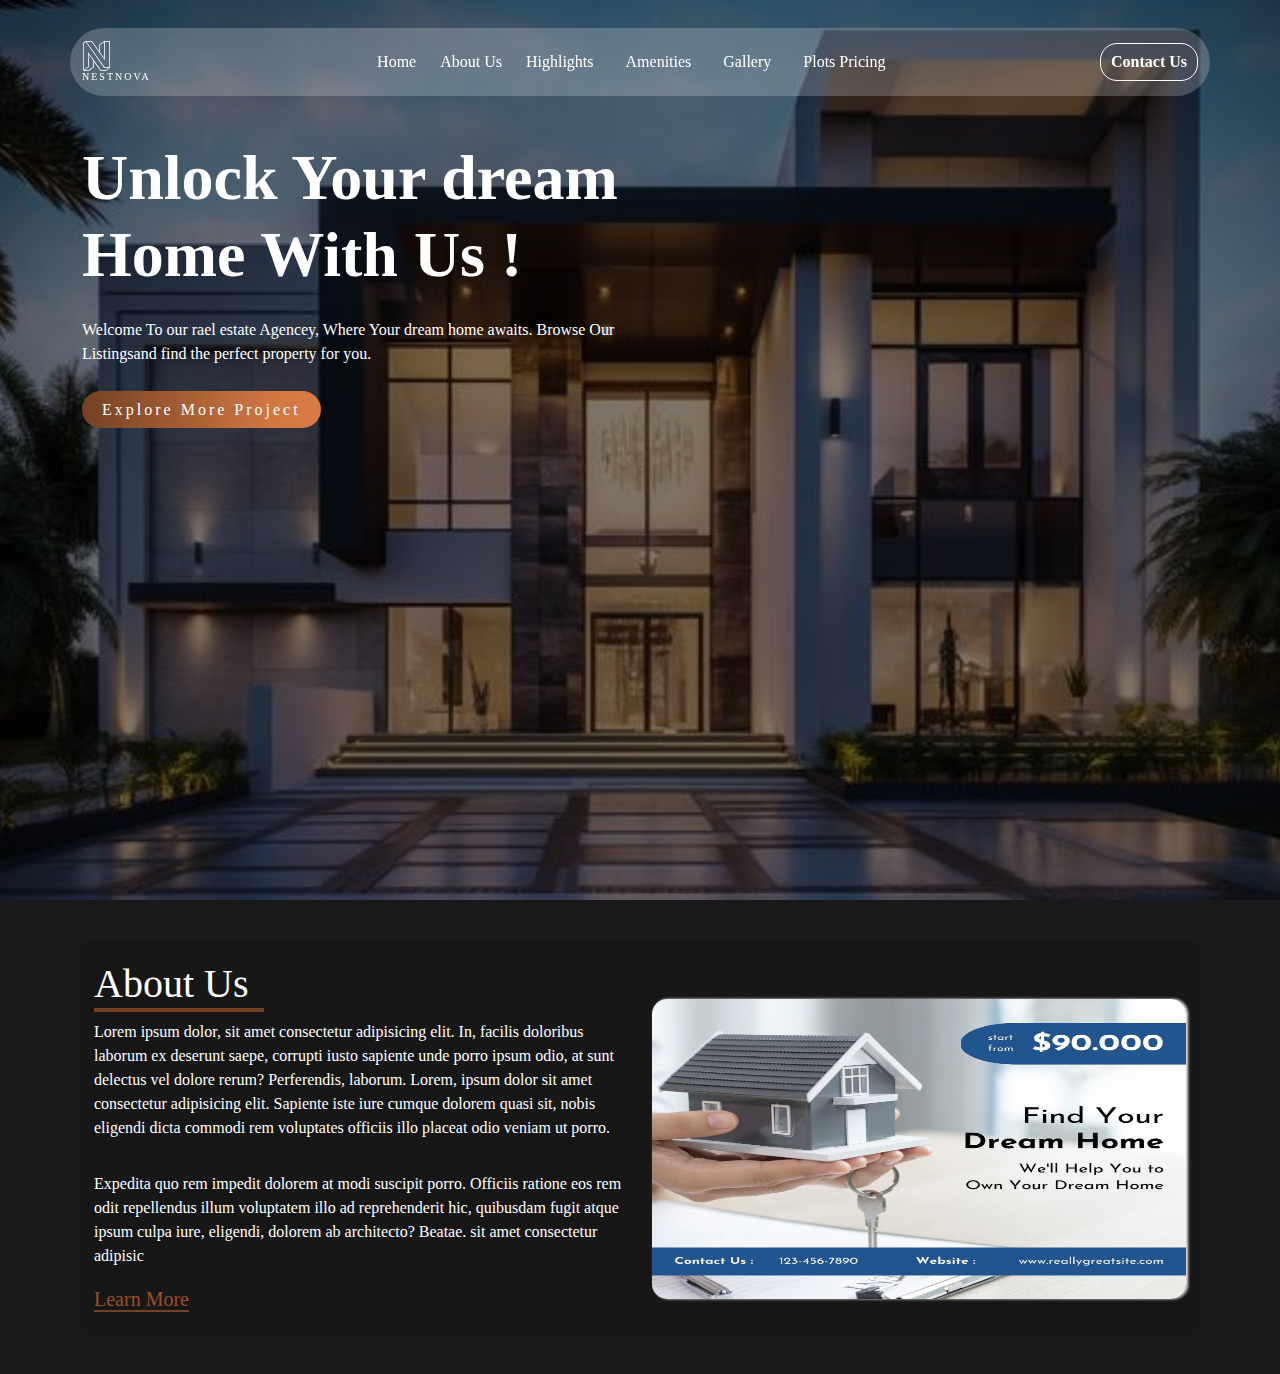
==== index.html @ 5adc0b56 "Aman" ====
<!DOCTYPE html>
<html lang="en">

<head>
    <meta charset="UTF-8">
    <meta name="viewport" content="width=device-width, initial-scale=1.0">
    <title>Document</title>
    <link rel="stylesheet" href="media.css">
    <link rel="stylesheet" href="style.css">
    <link rel="stylesheet" href=" https://cdn.jsdelivr.net/npm/bootstrap@5.3.3/dist/css/bootstrap.min.css">
    <!-- font link  -->
    <link rel="preconnect" href="https://fonts.googleapis.com">
    <link rel="preconnect" href="https://fonts.gstatic.com" crossorigin>
    <!-- font-icon -->
    <link rel="stylesheet"
        href="https://fonts.googleapis.com/css2?family=Material+Symbols+Outlined:opsz,wght,FILL,GRAD@20..48,100..700,0..1,-50..200&icon_names=star_rate" />
    <link rel="stylesheet"
        href="https://fonts.googleapis.com/css2?family=Material+Symbols+Outlined:opsz,wght,FILL,GRAD@20..48,100..700,0..1,-50..200&icon_names=arrow_forward" />
    <link rel="stylesheet"
        href="https://fonts.googleapis.com/css2?family=Material+Symbols+Outlined:opsz,wght,FILL,GRAD@20..48,100..700,0..1,-50..200&icon_names=search">
    <!-- font osm -->
    <link rel="stylesheet" href="https://cdnjs.cloudflare.com/ajax/libs/font-awesome/6.7.2/css/all.min.css">
    <!-- font osm -->
    <link rel="stylesheet" href="https://cdn.jsdelivr.net/npm/swiper@11/swiper-bundle.min.css">
    <link rel="preconnect" href="https://fonts.googleapis.com">
    <link rel="preconnect" href="https://fonts.gstatic.com" crossorigin>
    <link href="https://fonts.googleapis.com/css2?family=EB+Garamond:wght@792&display=swap" rel="stylesheet">
</head>

<body>
    <!-- navbar start  -->
    <nav class="navbar navbar-expand-lg bg-transparent fixed-top  Amann">
        <div class="container Aman">
            <!-- logo -->
            <a class="navbar-brand align-items-center justify-content-center mt-2" href="#"><i
                    class="fa-brands fa-neos  fa-xl align-items-center" style="color: #ffffff;"></i>
                <h6 style="color: #ffffff; font-size: 10PX; letter-spacing: 2px; margin-top: px;">NESTNOVA</h6>
            </a>
            <!-- navbar-toggler -->
            <button class="navbar-toggler navbar-toggler-white  shadow-none border-0" type="button"
                data-bs-toggle="offcanvas" data-bs-target="#offcanvasNavbar" aria-controls="offcanvasNavbar"
                aria-label="Toggle navigation">
                <span class="navbar-toggler-icon"></span>
            </button>
            <!-- sidebar -->
            <div class="offcanvas bg-dark offcanvas-start" tabindex="-1" id="offcanvasNavbar"
                aria-labelledby="offcanvasNavbarLabel">
                <div class="offcanvas-header text-white border-bottom">
                    <h5 class="offcanvas-title" id="offcanvasNavbarLabel">Offcanvas</h5>
                    <button type="button" class="btn-close btn-close-white shadow-none border-0 "
                        data-bs-dismiss="offcanvas" aria-label="Close"></button>
                </div>
                <!-- sidebar -->
                <div class="offcanvas-body justify-content-between">
                    <ul class="navbar-nav justify-content-center fs-8 align-items-start flex-grow-1 pe-1  p-">
                        <li class="nav-item  mx-2">
                            <a class="nav-link active text-white" aria-current="page" href="#HOME">Home</a>
                        </li>



                        <li class="nav-item ">
                            <a class="nav-link" href="#ABOUT US">About Us</a>
                        </li>

                        <li class="nav-item mx-2">
                            <a class="nav-link" href="#HIGHLIGHTS">Highlights</a>
                        </li>

                        <li class="nav-item mx-2">
                            <a class="nav-link" href="#AMENITIES">Amenities</a>
                        </li>

                        <li class="nav-item mx-2">
                            <a class="nav-link" href="#GALLERY">Gallery</a>
                        </li>

                        <li class="nav-item mx-2">
                            <a class="nav-link" href="# PLOTS PRICING"> Plots Pricing</a>
                        </li>
                    </ul>
                    <!-- CONTACT US  -->
                    <DIV class="button d-flex justify-content-center align-items-center">
                        <a href="#CONTACT US">Contact Us</a>
                    </DIV>
                </div>
            </div>
        </div>
    </nav>
    <!-- navbar end  -->

    <!-- home section start  -->
    <div class="container-fluid home" id="homee">
        <div class="container">
            <div class="contantttt">
                <h1>Unlock Your dream Home With Us !</h1>

                <p>Welcome To our rael estate Agencey, Where Your dream home awaits.
                    Browse Our Listingsand find the perfect property for you.</p>

                <a class="buttonnn" href="Submit.html">Explore More Project</a>

            </div>


        </div>
    </div>

    <!-- home section end  -->
    <!-- About section start  -->
    <div class="container-fluid HEROBGG">
        <div class="container">
            <div class="container sell qq herobg" id="ABOUT US">
                <div class="row align-items-center">
                    <div class="col-lg-6 qq">
                        <h1 class="text-white likete">About <span>Us</span></h1>

                        <div class="conta">
                            <p class="pb-3   text-white">Lorem ipsum dolor, sit amet consectetur adipisicing elit. In,
                                facilis doloribus
                                laborum ex
                                deserunt saepe,
                                corrupti iusto sapiente unde porro ipsum odio, at sunt delectus vel dolore rerum?
                                Perferendis, laborum.
                                Lorem, ipsum dolor sit amet consectetur adipisicing elit. Sapiente iste iure cumque
                                dolorem quasi sit,
                                nobis eligendi dicta commodi rem voluptates officiis illo placeat odio veniam ut porro.</p>
                              <p class="text-white"> Expedita quo rem
                                impedit dolorem at modi suscipit porro. Officiis ratione eos rem odit repellendus illum
                                voluptatem illo ad
                                reprehenderit hic, quibusdam fugit atque ipsum culpa iure, eligendi, dolorem ab
                                architecto? Beatae.
                                sit amet consectetur adipisic
                            </p>
                            <a href="#">Learn More</a>
                        </div>
                    </div>
                    <div class="col-lg-6 pt-4   ">
                        <img src="image-new/highlight.webp" class="d-block w-100 imf1" alt="...">

                    </div>

                </div>
            </div>

           
            </div>
        </div>
    </div>
    <!-- About section end  -->

    <!-- js-script-start -->

    <script src="https://cdn.jsdelivr.net/npm/swiper@11/swiper-bundle.min.js"></script>
    <script src="script.js"></script>
    <!-- js-script-start -->

    <!-- js link Start -->
    <script src="https://cdn.jsdelivr.net/npm/@popperjs/core@2.11.8/dist/umd/popper.min.js"></script>

    <script src="https://cdn.jsdelivr.net/npm/bootstrap@5.3.3/dist/js/bootstrap.min.js"></script>
    <!-- js link end -->
</body>

</html>
---- style.css ----
body{
    font-family: "EB Garamond", serif;
    font-optical-sizing: auto;
    font-weight: bolder;
    font-style: normal;
  }
h1{
    font-family: garamond;
}
a{
    font-family: garamond;

}
p{
    font-family: garamond;

}h2,h3,h4,h5,h6,p,a{
    font-family: garamond;
}


/* navbar css start  */

.nav-item .nav-link{
    color: #fff;
}
.Aman{
    background-color: rgba(255, 255, 255, 0.212);
    /* padding: 8px; */
    border-radius: 40px;
}
.navbar-toggler-icon{
    color: #fff;
}
.navbar{
    margin: 20px;
}
.nav-link{
    font-size: small;
}


.button a{
text-decoration: none;
padding: 6px 10px;
border-radius: 17px;
color: #fff;
border: 1px solid #fff;
background: transparent;
font-weight: bolder;
}
/* nav bar css end  */

/* home section css start  */
.home{
    min-height: 100vh;
    /* display: flex; */
    /* align-items: center; */
    /* background: url(aman.jpeg) no-repeat;  */
    background-image: linear-gradient(rgba(0, 0, 0, 0.50), rgba(0, 0, 0, 0.50)), url(image-new/home\ section\ bg-min.jpg);
    background-size: cover;
    background-position: center;
    position: relative;
    overflow: hidden;
    animation: change 10s infinite step-end;
    padding: 5rem 7%;
    /* text-align: start; */
    align-items: center;
    /* justify-content: center; */
    /* align-items: center; */
    /* align-content: center; */

}
@media screen and (max-width:500px){
    .home{
        /* text-align: center; */
        padding-top: 5.3rem;
    }
}
.buttonnn{
    
    width: 100%;
    padding: 10px 20px;

    letter-spacing: 3px;
    color: #fff;
    border: none;
    border-radius: 50px;
    transition: 0.5s ease;
    cursor: pointer;
    text-decoration: none;
    background: #734124;
background: linear-gradient(90deg, rgba(115, 65, 36, 1) 0%, rgba(210, 119, 66, 1) 80%, rgba(217, 123, 68, 1) 100%);
}
.buttonnn:hover{
    
    background-color: #005c60;
    color: rgb(255, 255, 255);
    transform: scale(1.1);
    transition: 19ms;
}







@media screen and(max-width:360px) {
    .home{
        background-size: contain;
    }
}






.home .contantttt h1 {
    font-size: 4rem;
    /* text-transform: uppercase; */
    color: #fff;
    text-align: start;
    padding-top: 60px;
    max-width: 700px;
    font-weight: bolder;
}

.home .contantttt p {
    font-size: 1rem;
    color: #fff;
    padding: 1rem 0;
    max-height: 40rem;
    text-align: start;
    max-width: 580px;
}
@media screen and (max-width:500px){
    .home .contantttt h1 {
        font-size: 2rem;
        /* text-transform: uppercase; */
        color: #fff;
        /* text-align: center; */
        padding-top: 50px;
        /* max-width: 700px; */
        font-family: garamond;
        font-weight: bolder;

    }
    
    .home .contantttt p {
        font-size: 1rem;
        color: #fff;
        padding: 1rem 0;
        max-height: 40rem;
        /* text-align: center; */
        font-family: garamond;
        font-weight: bolder;
    }
}



.home.contantttt h3 {
    font-size: 3rem;
    text-align: start;
}

.home.contantttt p {
    font-size: 1rem;
    text-align: start;
}

/* about us css start  */
.herobg{
    /* background-color: #19191c; */
    background-color: #181717;
    padding: 20px;
    border-radius: 10px;

}
.HEROBGG{
    background-color: #19191c;
padding: 40px;
}
.likete{
    border-bottom: solid 4px #734124;
max-width: 170px;
text-align: start;
/* margin-bottom: 10px; */
}
.conta p{
   
text-align: start;
}
.conta a{
margin-top: 20px;
border-bottom: solid 2px #734124;
max-width: 170px;
text-align: start;
text-decoration: none;
color: #985128;
font-size: 20px;
}


/* image css start all  */

.imf1{
    /* height: 300px; */
    /* padding-top: 5px; */
    height: 300px;
    border-radius: 15px;
    box-shadow: 2px 0 3px rgb(248, 235, 235);
}
@media screen and(max-width:500px){
    .imf1{
        height: 100%;
    }
}


/* image css end all  */
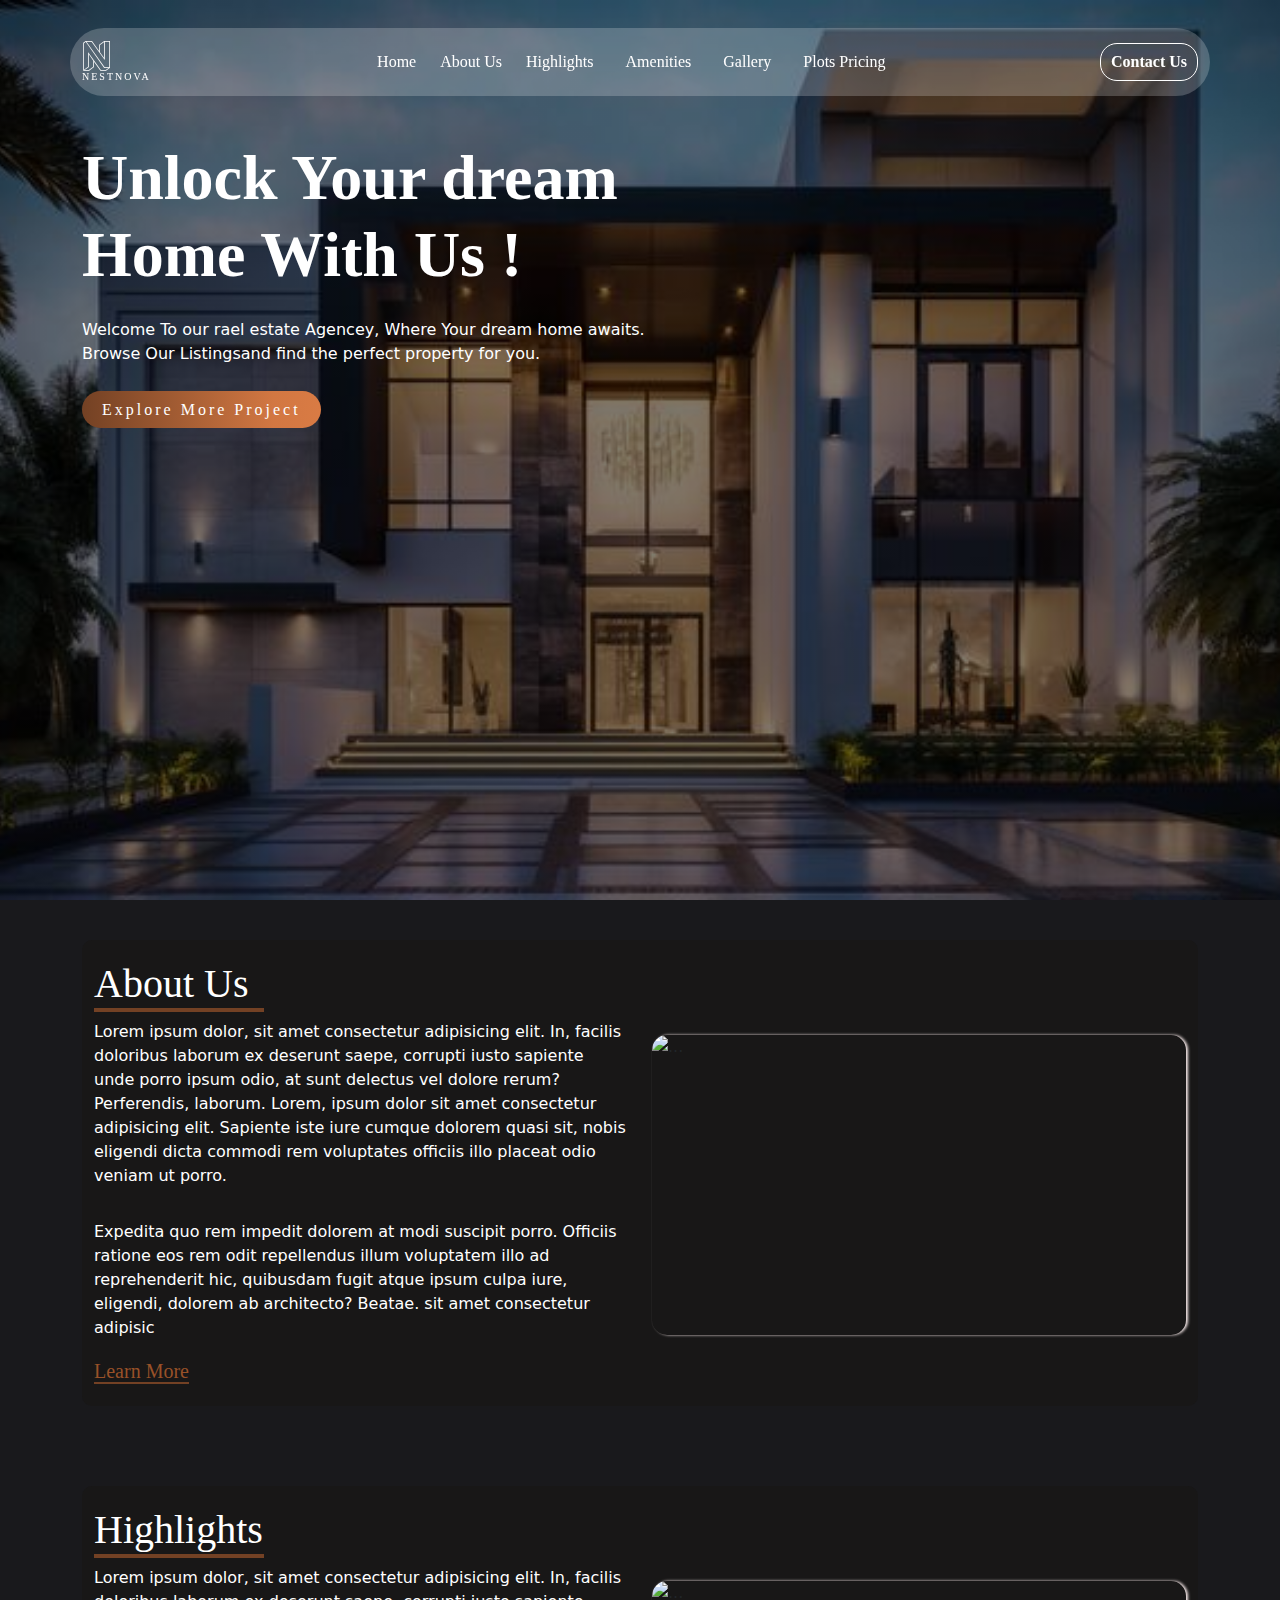
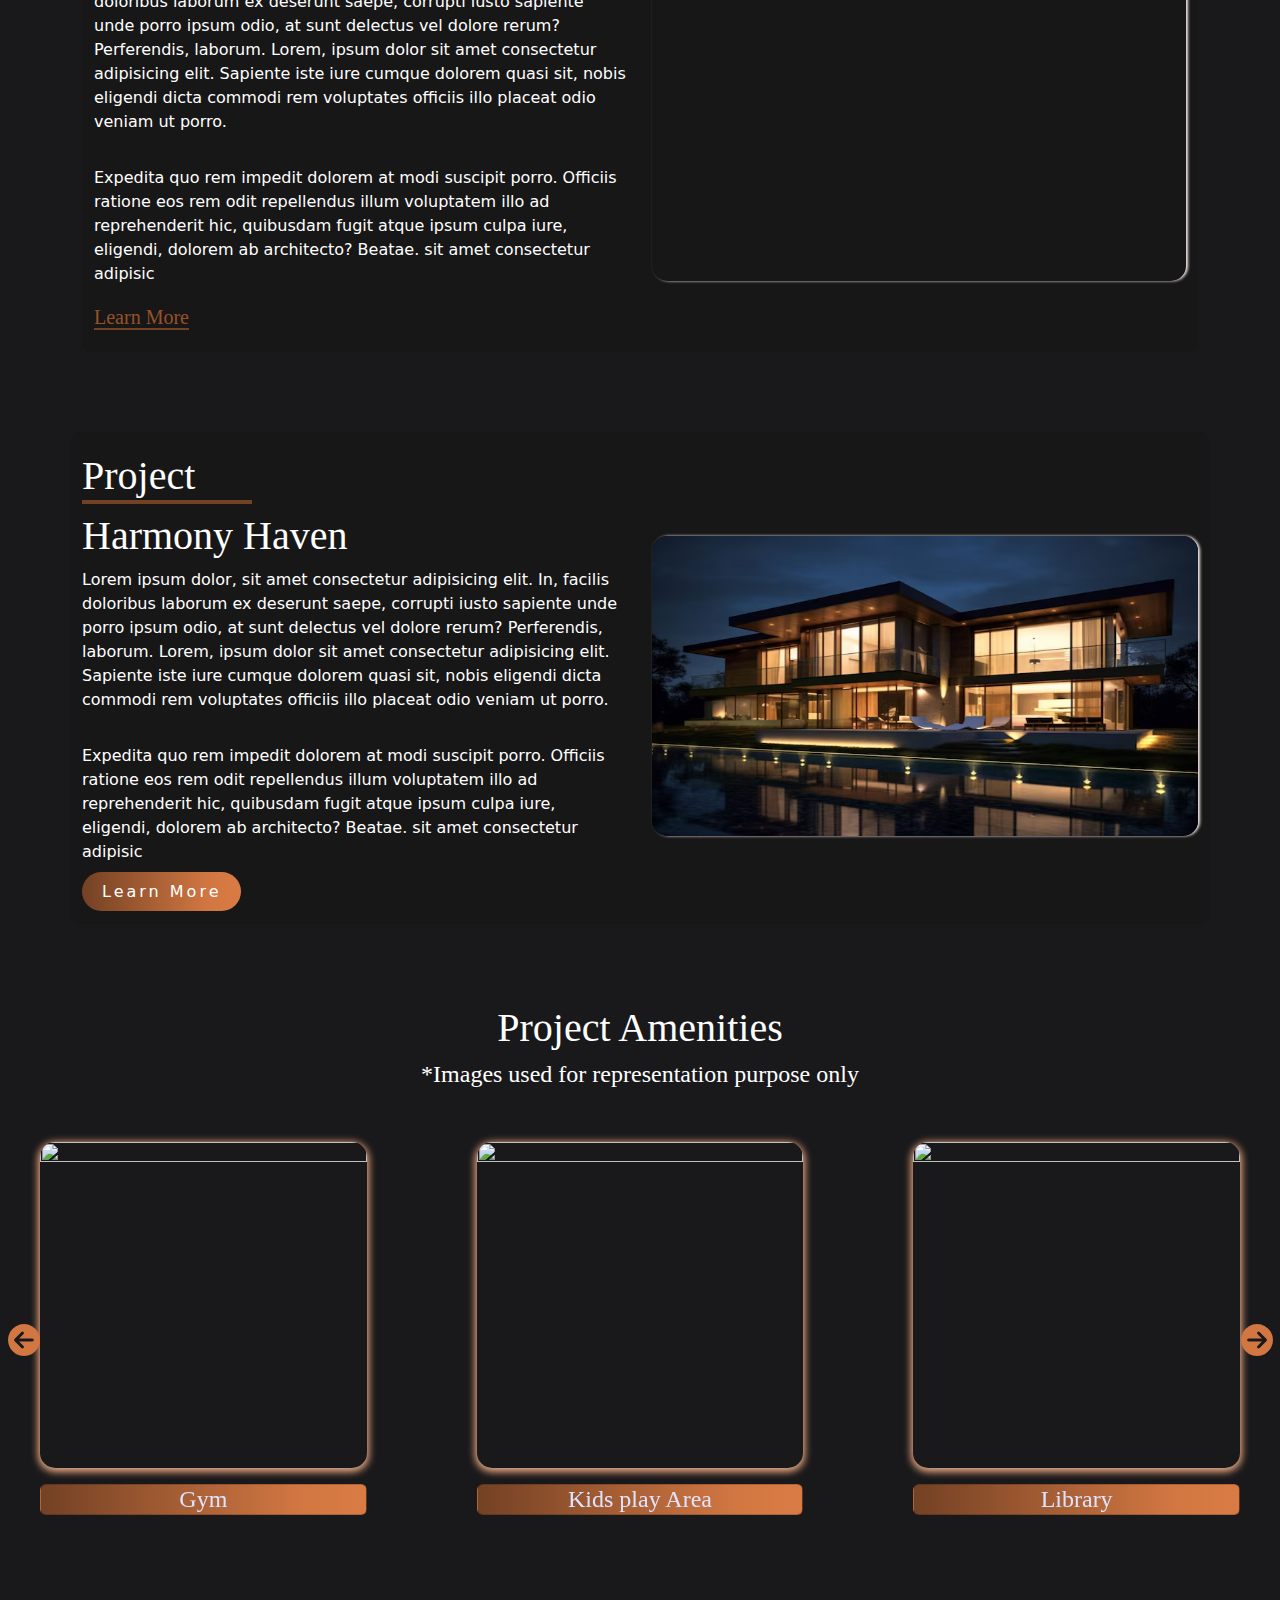
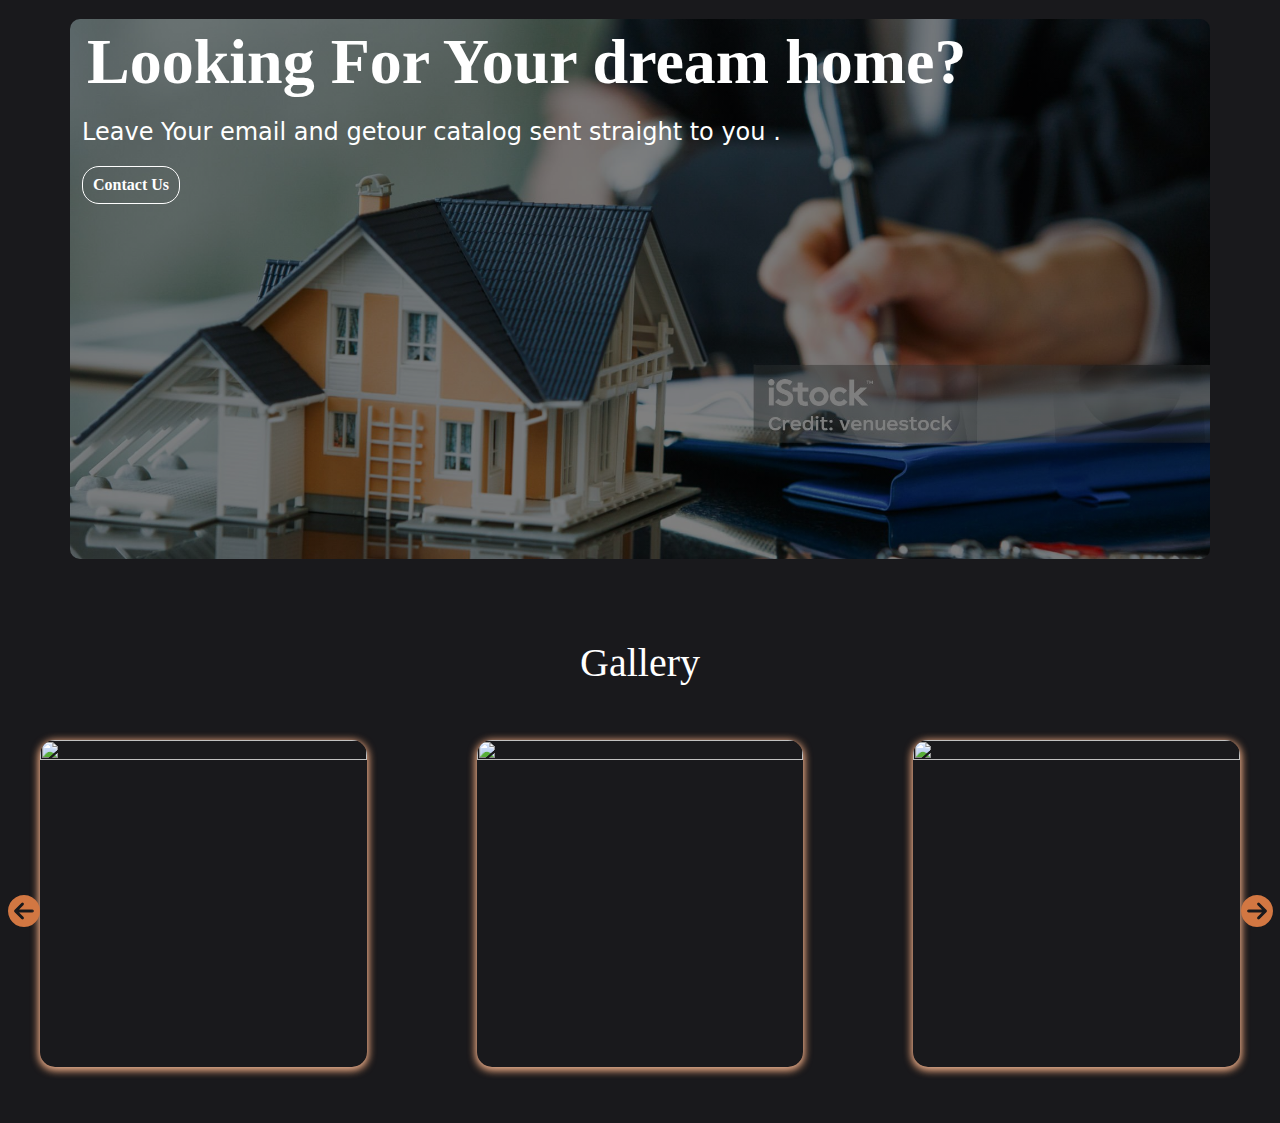
==== commit 44cf670e: "Amn" ====
--- a/index.html
+++ b/index.html
@@ -136,7 +136,7 @@
                         </div>
                     </div>
                     <div class="col-lg-6 pt-4   ">
-                        <img src="image-new/highlight.webp" class="d-block w-100 imf1" alt="...">
+                        <img src="https://thumbs.dreamstime.com/z/happy-homeowner-holding-keys-to-new-house-celebrating-beginnings-359018469.jpg" class="d-block w-100 imf1" alt="...">
 
                     </div>
 
@@ -146,9 +146,308 @@
            
             </div>
         </div>
-    </div>
     <!-- About section end  -->
-
+<!-- Highlights section start  -->
+<div class="container-fluid HEROBGG">
+    <div class="container">
+        <div class="container sell qq herobg" id="ABOUT US">
+            <div class="row align-items-center">
+                <div class="col-lg-6 qq">
+                    <h1 class="text-white likete">Highlights</h1>
+
+                    <div class="conta">
+                        <p class="pb-3   text-white">Lorem ipsum dolor, sit amet consectetur adipisicing elit. In,
+                            facilis doloribus
+                            laborum ex
+                            deserunt saepe,
+                            corrupti iusto sapiente unde porro ipsum odio, at sunt delectus vel dolore rerum?
+                            Perferendis, laborum.
+                            Lorem, ipsum dolor sit amet consectetur adipisicing elit. Sapiente iste iure cumque
+                            dolorem quasi sit,
+                            nobis eligendi dicta commodi rem voluptates officiis illo placeat odio veniam ut porro.</p>
+                          <p class="text-white"> Expedita quo rem
+                            impedit dolorem at modi suscipit porro. Officiis ratione eos rem odit repellendus illum
+                            voluptatem illo ad
+                            reprehenderit hic, quibusdam fugit atque ipsum culpa iure, eligendi, dolorem ab
+                            architecto? Beatae.
+                            sit amet consectetur adipisic
+                        </p>
+                        <a href="#">Learn More</a>
+                    </div>
+                </div>
+                <div class="col-lg-6 pt-4   ">
+                    <img src="https://thumbs.dreamstime.com/b/male-builder-clipboard-telling-engineer-architect-progress-work-new-bright-apartment-construction-team-hard-357505600.jpg" class="d-block w-100 imf1" alt="...">
+
+                </div>
+
+            </div>
+        </div>
+
+       
+        </div>
+    </div>
+ <!-- Highlights section end  -->
+
+<!-- project start page  -->
+ <div class="container-fluid HEROBGG">
+    <div class="container herobg align-items-center">
+        <h1 class="text-white likete">Project</h1>
+
+            <div class="row">
+            <div class="col-lg-6 qq">
+                <h1 class="text-white">Harmony Haven</h1>
+
+                <div class="conta">
+                    <p class="pb-3   text-white">Lorem ipsum dolor, sit amet consectetur adipisicing elit. In,
+                        facilis doloribus
+                        laborum ex
+                        deserunt saepe,
+                        corrupti iusto sapiente unde porro ipsum odio, at sunt delectus vel dolore rerum?
+                        Perferendis, laborum.
+                        Lorem, ipsum dolor sit amet consectetur adipisicing elit. Sapiente iste iure cumque
+                        dolorem quasi sit,
+                        nobis eligendi dicta commodi rem voluptates officiis illo placeat odio veniam ut porro.</p>
+                      <p class="text-white"> Expedita quo rem
+                        impedit dolorem at modi suscipit porro. Officiis ratione eos rem odit repellendus illum
+                        voluptatem illo ad
+                        reprehenderit hic, quibusdam fugit atque ipsum culpa iure, eligendi, dolorem ab
+                        architecto? Beatae.
+                        sit amet consectetur adipisic
+                    </p>
+                    <span class="buttonnn mt-2" href="Submit.html">Learn More</span>
+
+                </div>
+            </div>
+            <div class="col-lg-6 pt-4   ">
+                <img src="image-new/project.avif" class="d-block w-100 imf1" alt="...">
+
+            </div>
+        </div>
+
+    </div>
+
+ </div>
+<!-- project end page  -->
+
+<!-- Amenties start  -->
+<div class="col-md-12 HEROBG">
+    <div class="section-header ">
+      <h1 class="text-white text-center " style="    color: #0E2E50;">Project Amenities</h1>
+      <h4 class="text-center text-white">*Images used for representation purpose only</h4>
+    </div>
+  </div>
+
+  <!-- vard section -->
+  <div class="container-fluid bodyyy swiper">
+    <div class="card-wrapper">
+      <ul class="card-list swiper-wrapper wonders">
+        <li class="card-item swiper-slide">
+          <div class="card-link">
+            <img
+              src="https://content.jdmagicbox.com/v2/comp/lucknow/d7/0522px522.x522.220614224955.k4d7/catalogue/ultimate-fitness-gym-nirala-nagar-lucknow-gyms-rxz32dfurh.jpg"
+              alt="" class="image-card">
+            <h4 class="text-center  card  mt-3">Gym</h4>
+
+            <!-- <p class="likee">developer</p> -->
+            <!-- <button class=" card-button material-symbols-outlined">
+                  arrow_forward
+              </button> -->
+
+          </div>
+        </li>
+        <li class="card-item swiper-slide">
+            <div class="card-link">
+                <img
+              src="https://5.imimg.com/data5/SELLER/Default/2023/3/296228286/IN/GX/CG/18580611/soft-play-area-kids-play-area.jpg"
+              alt="" class="image-card">
+            <h4 class="text-center card mt-3">Kids play Area</h4>
+
+            <!-- <p class="likee">developer</p> -->
+            <!-- <button class=" card-button material-symbols-outlined">
+                  arrow_forward
+              </button> -->
+
+          </a>
+        </li>
+        <li class="card-item swiper-slide">
+            <div class="card-link">
+                <img
+              src="https://media.istockphoto.com/id/1235240586/photo/library-bookshelves-with-books-and-textbooks-learning-and-education-concept.jpg?s=612x612&w=0&k=20&c=nVkVTIfKb1a6fvucYzcI7ug8S74tcJ5lH3eZJ0qvaRw="
+              alt="" class="image-card">
+            <h4 class="text-center card mt-3">Library</h4>
+
+            <!-- <p class="likee">developer</p>
+              <button class=" card-button material-symbols-outlined">
+                  arrow_forward
+              </button>
+
+          </a>
+        </li>
+        <li class="card-item swiper-slide">
+          <a href="#" class="card-link">
+            <img src="https://img.freepik.com/free-photo/umbrella-chair_74190-2092.jpg" alt="" class="image-card">
+            <h6 class="text-center text-dark mt-3">Swimming pool</h6>
+
+            <p class="likee">developer</p> -->
+            <!-- <button class=" card-button material-symbols-outlined">
+                  arrow_forward
+              </button> -->
+
+          </a>
+        </li>
+        <li class="card-item swiper-slide">
+            <div class="card-link">
+                <img
+              src="https://images.adsttc.com/media/images/62bc/3f31/2a2d/1d01/6670/96b6/large_jpg/spirit-of-thai-architecture-clubhouse-sansiri-pcl_12.jpg?1656504309"
+              alt="" class="image-card">
+            <h4 class="text-center card mt-3">Home</h4>
+
+            <!-- <p class="likee">developer</p>
+              <button class=" card-button material-symbols-outlined">
+                  arrow_forward
+              </button> -->
+
+          </a>
+        </li>
+
+      </ul>
+      <!-- If we need pagination -->
+      <!-- <div class="swiper-pagination"></div> -->
+
+      <!-- If we need navigation buttons -->
+
+      <div class="swiper-button-prev "><i class="fa-solid fa-circle-arrow-left fa-2xl arrow text-center"
+          style="color:  rgba(210, 119, 66, 1);"></i>
+      </div>
+      <div class=" swiper-button-next"><i class="fa-solid fa-circle-arrow-right fa-2xl" style="color: rgba(210, 119, 66, 1);"></i>
+      </div>
+
+
+
+
+    </div>
+  </div>
+
+
+ <!-- Amenties end  -->
+ <!-- dream home  -->
+<div class="container-fluid HEROBGG">
+    <div class="container new-home">
+        <div class="banner align-items-center text-center">
+<h1 class="text-white">
+    Looking For Your dream home?
+</h1>
+<p class="text-white text-start fs-4">
+    Leave Your email and getour catalog sent straight to you .
+</p>
+<DIV class="button d-flex justify-content-start">
+    <a href="#CONTACT US">Contact Us</a>
+</DIV>
+        </div>
+    </div>
+</div>
+ <!-- dream home  -->
+
+ 
+<!-- Amenties start  -->
+<div class="col-md-12 HEROBG">
+    <div class="section-header ">
+      <h1 class="text-white text-center " style="    color: #0E2E50;">Gallery</h1>
+      <!-- <h4 class="text-center text-white">*Images used for representation purpose only</h4> -->
+    </div>
+  </div>
+
+  <!-- vard section -->
+  <div class="container-fluid bodyyy swiper">
+    <div class="card-wrapper">
+      <ul class="card-list swiper-wrapper wonders">
+        <li class="card-item swiper-slide">
+          <div class="card-link">
+            <img
+              src="https://content.jdmagicbox.com/v2/comp/lucknow/d7/0522px522.x522.220614224955.k4d7/catalogue/ultimate-fitness-gym-nirala-nagar-lucknow-gyms-rxz32dfurh.jpg"
+              alt="" class="image-card">
+            <!-- <h4 class="text-center  card  mt-3">Gym</h4> -->
+
+            <!-- <p class="likee">developer</p> -->
+            <!-- <button class=" card-button material-symbols-outlined">
+                  arrow_forward
+              </button> -->
+
+          </div>
+        </li>
+        <li class="card-item swiper-slide">
+            <div class="card-link">
+                <img
+              src="https://5.imimg.com/data5/SELLER/Default/2023/3/296228286/IN/GX/CG/18580611/soft-play-area-kids-play-area.jpg"
+              alt="" class="image-card">
+            <!-- <h4 class="text-center card mt-3">Kids play Area</h4> -->
+
+            <!-- <p class="likee">developer</p> -->
+            <!-- <button class=" card-button material-symbols-outlined">
+                  arrow_forward
+              </button> -->
+
+          </a>
+        </li>
+        <li class="card-item swiper-slide">
+            <div class="card-link">
+                <img
+              src="https://media.istockphoto.com/id/1235240586/photo/library-bookshelves-with-books-and-textbooks-learning-and-education-concept.jpg?s=612x612&w=0&k=20&c=nVkVTIfKb1a6fvucYzcI7ug8S74tcJ5lH3eZJ0qvaRw="
+              alt="" class="image-card">
+            <!-- <h4 class="text-center card mt-3">Library</h4> -->
+
+            <!-- <p class="likee">developer</p>
+              <button class=" card-button material-symbols-outlined">
+                  arrow_forward
+              </button>
+
+          </a>
+        </li>
+        <li class="card-item swiper-slide">
+          <a href="#" class="card-link">
+            <img src="https://img.freepik.com/free-photo/umbrella-chair_74190-2092.jpg" alt="" class="image-card">
+            <h6 class="text-center text-dark mt-3">Swimming pool</h6>
+
+            <p class="likee">developer</p> -->
+            <!-- <button class=" card-button material-symbols-outlined">
+                  arrow_forward
+              </button> -->
+
+          </a>
+        </li>
+        <li class="card-item swiper-slide">
+            <div class="card-link">
+                <img
+              src="https://images.adsttc.com/media/images/62bc/3f31/2a2d/1d01/6670/96b6/large_jpg/spirit-of-thai-architecture-clubhouse-sansiri-pcl_12.jpg?1656504309"
+              alt="" class="image-card">
+            <!-- <h4 class="text-center card mt-3">Home</h4> -->
+
+            <!-- <p class="likee">developer</p>
+              <button class=" card-button material-symbols-outlined">
+                  arrow_forward
+              </button> -->
+
+          </a>
+        </li>
+
+      </ul>
+      <!-- If we need pagination -->
+      <!-- <div class="swiper-pagination"></div> -->
+
+      <!-- If we need navigation buttons -->
+
+      <div class="swiper-button-prev "><i class="fa-solid fa-circle-arrow-left fa-2xl arrow text-center"
+          style="color:  rgba(210, 119, 66, 1);"></i>
+      </div>
+      <div class=" swiper-button-next"><i class="fa-solid fa-circle-arrow-right fa-2xl" style="color: rgba(210, 119, 66, 1);"></i>
+      </div>
+
+
+
+
+    </div>
+  </div>
+  <!-- gallery end  -->
     <!-- js-script-start -->
 
     <script src="https://cdn.jsdelivr.net/npm/swiper@11/swiper-bundle.min.js"></script>
--- a/style.css
+++ b/style.css
@@ -12,15 +12,84 @@
     font-family: garamond;
 
 }
-p{
+
+
+h2,h3,h4,h5,h6,a{
     font-family: garamond;
-
-}h2,h3,h4,h5,h6,p,a{
-    font-family: garamond;
 }
 
 
 /* navbar css start  */
+/* hover effect */
+.navbar-toggler:focus,
+.btn-close:focus {
+    box-shadow: none;
+    outline: none;
+}
+
+.nav-link {
+    font-weight: 500;
+    position: relative;
+    color: white;
+    font-size: 25px;
+    /* background-color: #fff; */
+}
+
+.nav-link:hover,
+.nav-link.active {
+    color: green;
+}
+
+@media (min-width: 991px) {
+    .nav-link::before {
+
+        content: "";
+        position: absolute;
+        bottom: 0;
+        left: 50%;
+        transform: translateX(-50%);
+        width: 0%;
+        height: 2px;
+        background-color: green;
+        visibility: hidden;
+        transition: 0.4s ease-in-out;
+    }
+
+    .nav-link:hover::before,
+    .nav-link::before {
+
+        width: 100%;
+        visibility: visible;
+    }
+}
+
+.nav-link::before {
+    content: "";
+    position: absolute;
+    bottom: 0;
+    left: 50%;
+    transform: translateX(-50%);
+    width: 0%;
+    height: 2px;
+    background-color: #985128;
+    visibility: hidden;
+    transition: 0.4s ease-in-out;
+}
+
+.nav-link:hover::before {
+    width: 100%;
+    visibility: visible;
+}
+.nav-item .nav-link:hover{
+    color: #985128;
+    font-weight: bold;
+}
+
+
+
+
+
+
 
 .nav-item .nav-link{
     color: #fff;
@@ -91,7 +160,7 @@
     cursor: pointer;
     text-decoration: none;
     background: #734124;
-background: linear-gradient(90deg, rgba(115, 65, 36, 1) 0%, rgba(210, 119, 66, 1) 80%, rgba(217, 123, 68, 1) 100%);
+background: linear-gradient(90deg,  rgba(115, 65, 36, 1) 0%, rgba(210, 119, 66, 1) 80%, rgba(217, 123, 68, 1) 100%);
 }
 .buttonnn:hover{
     
@@ -184,12 +253,24 @@
     background-color: #19191c;
 padding: 40px;
 }
+.HEROBG{
+    background-color: #19191c;
+padding-top: 40px;
+padding-bottom: 5px;
+}
+.card{
+    background: linear-gradient(90deg, rgba(115, 65, 36, 1) 0%, rgba(210, 119, 66, 1) 80%, rgba(217, 123, 68, 1) 100%);
+color: #DDE4FF!important;
+}
+
+
 .likete{
     border-bottom: solid 4px #734124;
 max-width: 170px;
 text-align: start;
 /* margin-bottom: 10px; */
 }
+
 .conta p{
    
 text-align: start;
@@ -198,6 +279,7 @@
 margin-top: 20px;
 border-bottom: solid 2px #734124;
 max-width: 170px;
+/* object-fit: contain; */
 text-align: start;
 text-decoration: none;
 color: #985128;
@@ -221,4 +303,179 @@
 }
 
 
-/* image css end all  */+/* image css end all  */
+
+
+/* card section */
+.card-wrapper {
+    max-width: 1440px;
+    overflow: hidden;
+}
+
+.card-list .card-item {
+    list-style: none;
+}
+
+.card-list .card-item .card-link {
+    display: block;
+    user-select: none;
+    /* background: #effdf5; */
+    padding: 18px;
+    border-radius: 12px;
+    text-decoration: none;
+    border: 2px solid transparent;
+    /* box-shadow: 0 10px 10px rgba(0, 0, 0, 0.05); */
+    transition: 0.2s ease;
+    margin: 20px;
+}
+
+.card-list .card-item .card-link:active {
+    cursor: grabbing;
+}
+
+.card-list .card-item .card-link:hover {}
+
+.card-list .card-item .card-image {
+    width: 100%;
+    object-fit: cover;
+    aspect-ratio: 9/ 9;
+    /* border: 1px dashed rgba(0, 185, 142, 0.909) !important; */
+    border-radius: 20px;
+
+}
+list .card-item .card-image {
+    width: 100%;
+    object-fit: cover;
+    aspect-ratio: 9 / 9;
+    /* border: 1px dashed rgba(0, 185, 142, 0.909) !important; */
+    border-radius: 20px;
+}
+
+
+.card-list .card-link .like {
+    color: #5372F0;
+    padding: 8px 16px;
+    font-size: 14px;
+    font-weight: 500;
+    margin: 16px 0 18px;
+    background: #DDE4FF;
+    width: fit-content;
+    border-radius: 50px;
+}
+
+/* .card-list .card-link .card-title {
+    font-size: 1.5rem;
+    color: #000;
+    border: 1px dashed rgba(0, 185, 142, 0.909) !important;
+    background: #effdf5;
+    text-align: center;
+    margin-top: 0;
+    margin-bottom: .5rem;
+    font-family: "Inter", sans-serif;
+    font-weight: 700;
+    line-height: 1.2;
+    color: #0E2E50;
+    padding-top: 15px;
+    margin-bottom: 3px;
+} */
+
+
+
+
+.card-list .card-link .card-button {
+    height: 35px;
+    width: 35px;
+    border-radius: 50%;
+    margin: 30px 0 5px;
+    background: none;
+    cursor: pointer;
+    border: 2px solid #5372F0;
+    color: #5372F0;
+}
+
+.card-list .card-link:hover .card-button {
+    color: #fff;
+    background: #53f0c9;
+
+}
+
+.card-wrapper .swiper-pagination-bullet {
+    height: 13px;
+    width: 13px;
+    opacity: 0.5;
+    background-color: #5372F0;
+}
+
+.card-wrapper .swiper-pagination-bullet-active {
+    opacity: 1;
+}
+
+.wonders{
+    padding-left: 0;
+}
+
+
+
+.card-wrapper.swiper-slide-button {
+    color: #5372F0;
+    margin-top: -35px;
+}
+
+
+.card-list .card-link .likee {
+    color: #5372F0;
+    padding: 8px 16px;
+    font-size: 14px;
+    font-weight: 500;
+    margin: 16px 0 18px;
+    background: #DDE4FF;
+    width: fit-content;
+    border-radius: 50px;
+    margin-bottom: -67px;
+    margin-left: 150px;
+}
+
+.image-card{
+    width: 100%;
+    object-fit: cover;
+    aspect-ratio: 9/ 9;
+    /* border: 1px dashed rgba(0, 185, 142, 0.909) !important; */
+    border-radius: 15px;
+    box-shadow: rgb(224, 183, 159) 0px 2px 8px 0px,rgba(210, 119, 66, 1) 0px 2px 10px 0px;
+}
+.swiper-button-prev:after, .swiper-rtl .swiper-button-next:after {
+    content: none!important;
+}
+.swiper-button-next:after, .swiper-rtl .swiper-button-prev:after {
+    content: none!important;
+}
+.bodyyy{
+    background-color: #19191c;
+
+}
+.new-home{
+    background-image: linear-gradient(rgba(0, 0, 0, 0.50), rgba(0, 0, 0, 0.50)), url(image-new/home2.jpg);
+    background-size: cover;
+    background-position: center;
+    /* position: relative; */
+    overflow: hidden;
+    height: 60vh;
+    border-radius: 10px;
+
+}
+.banner h1{
+    /* justify-content: center; */
+    text-align: start;
+    padding: 5px;
+    font-size: 4rem;
+    font-weight: 800;
+}
+.banner{
+    /* align-items: center; */
+}
+@media screen and (max-width:500px){
+    .banner h1{
+        font-size: 1.5rem;
+        padding: 0; 
+    }
+}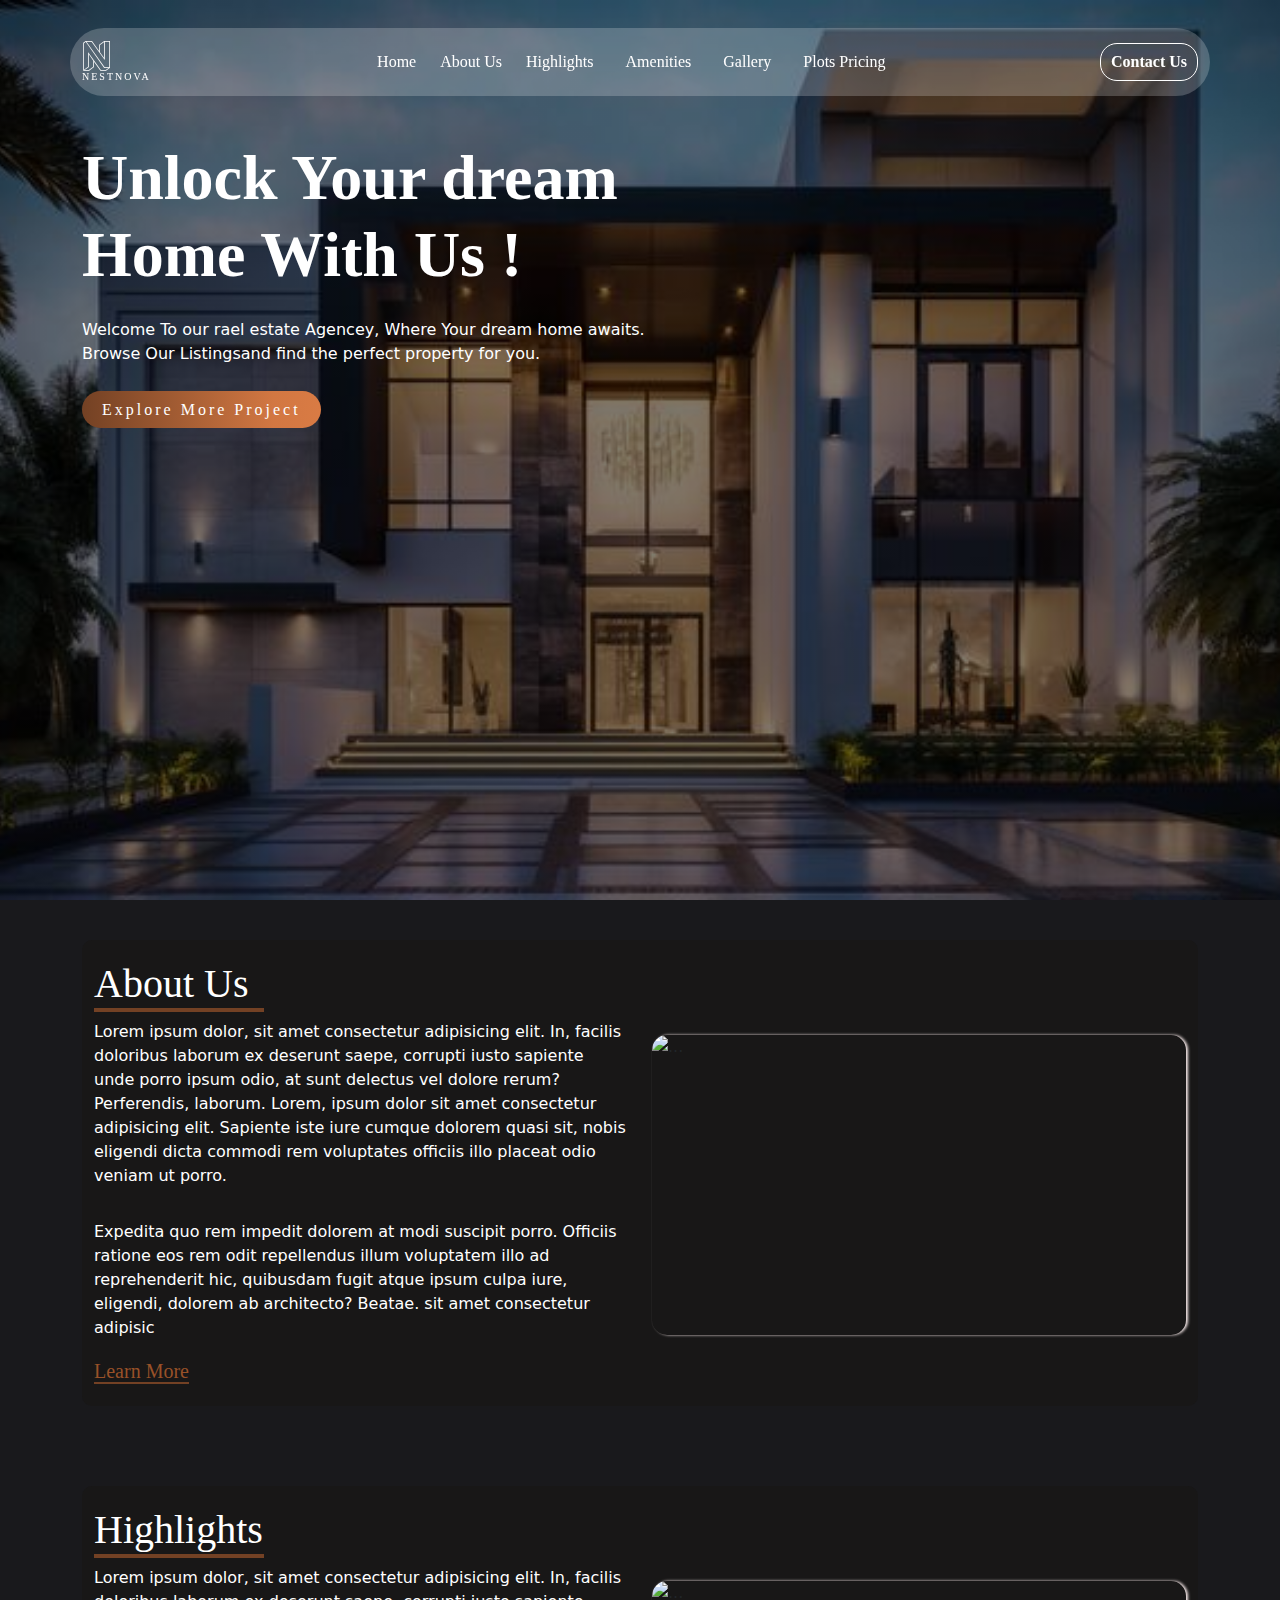
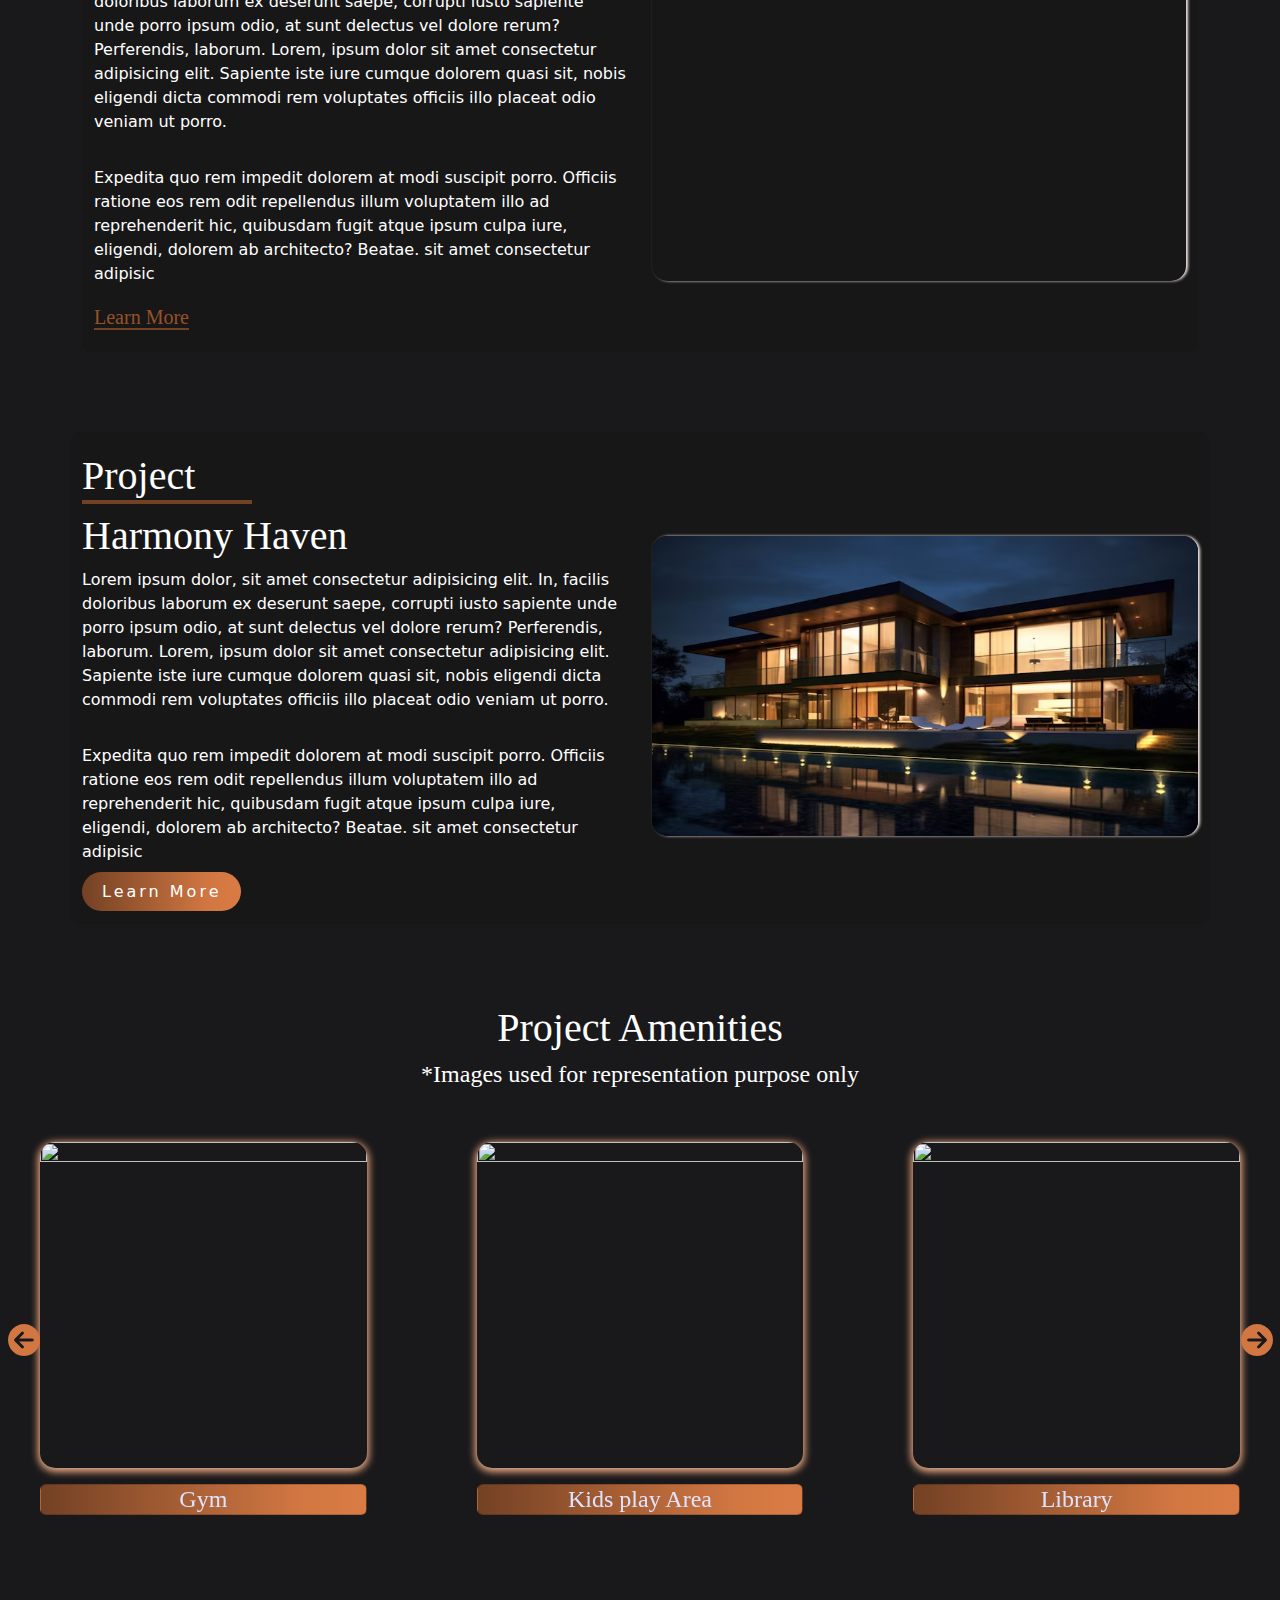
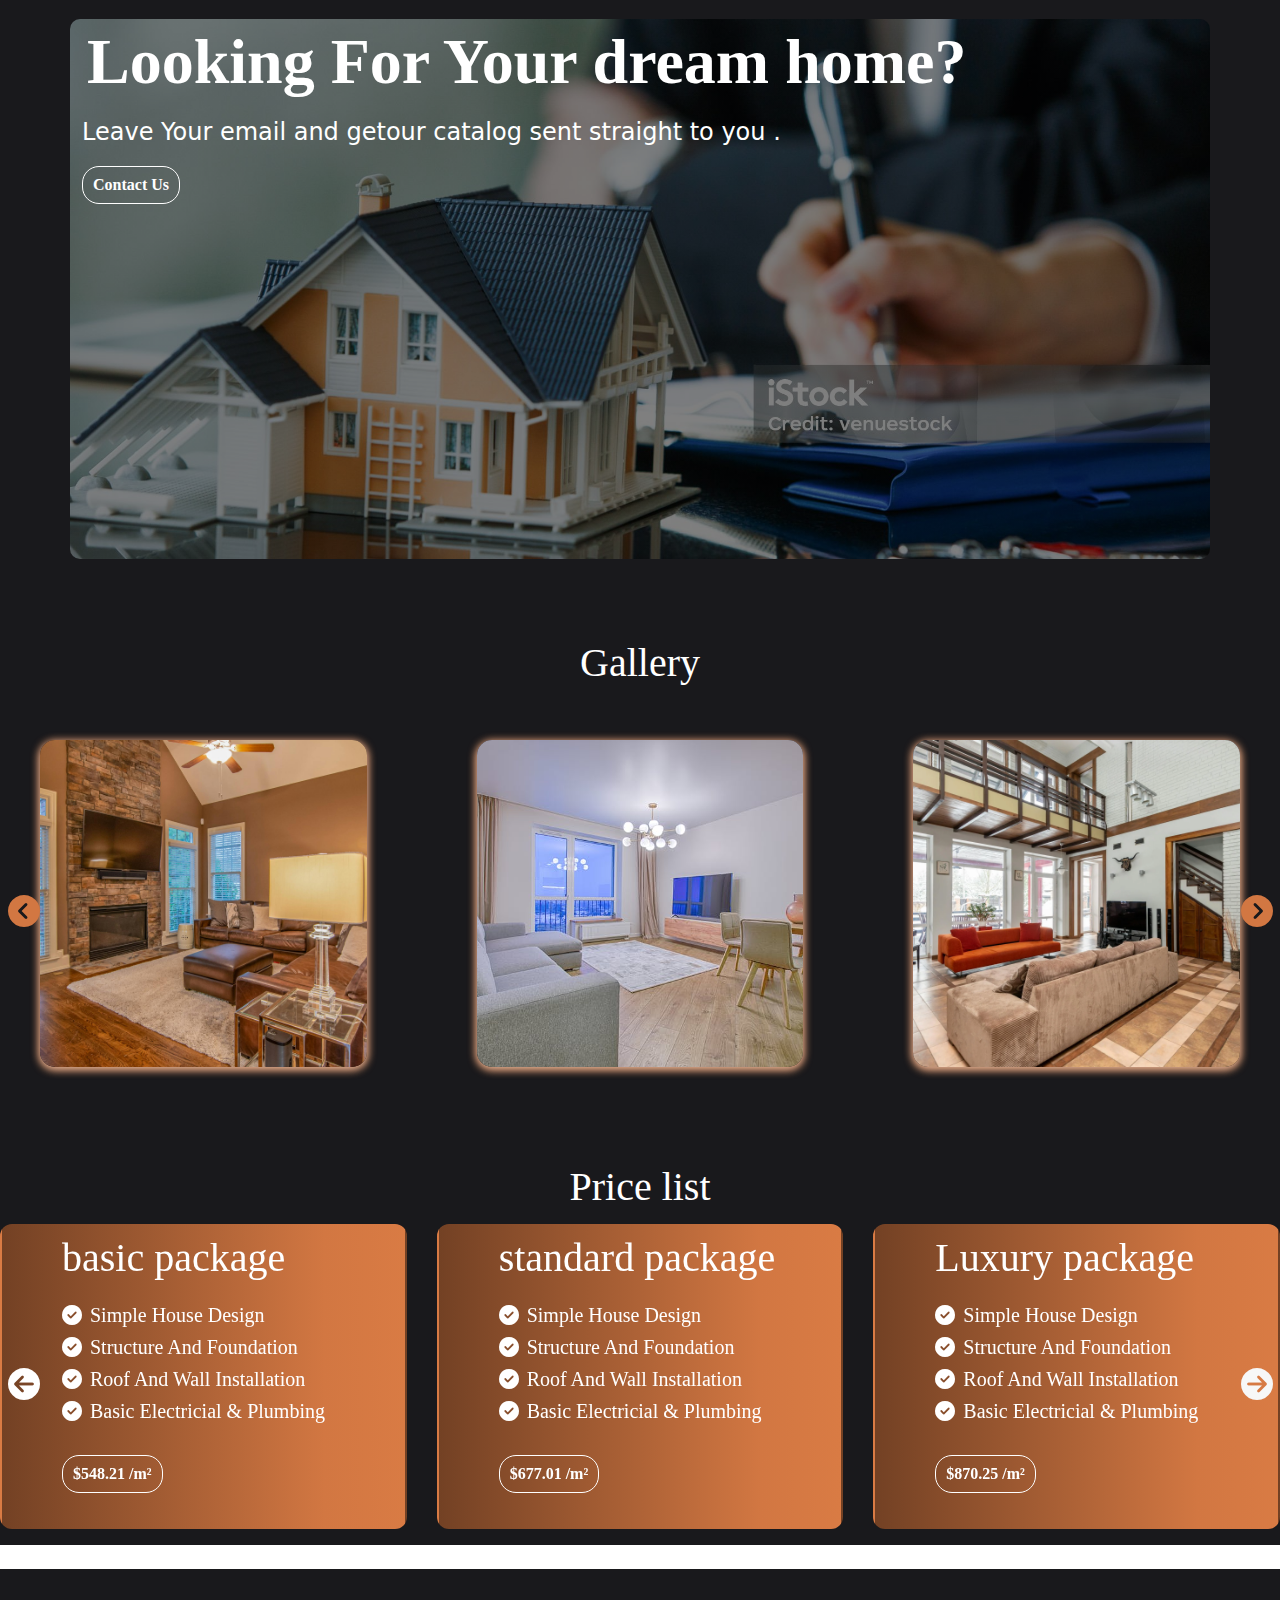
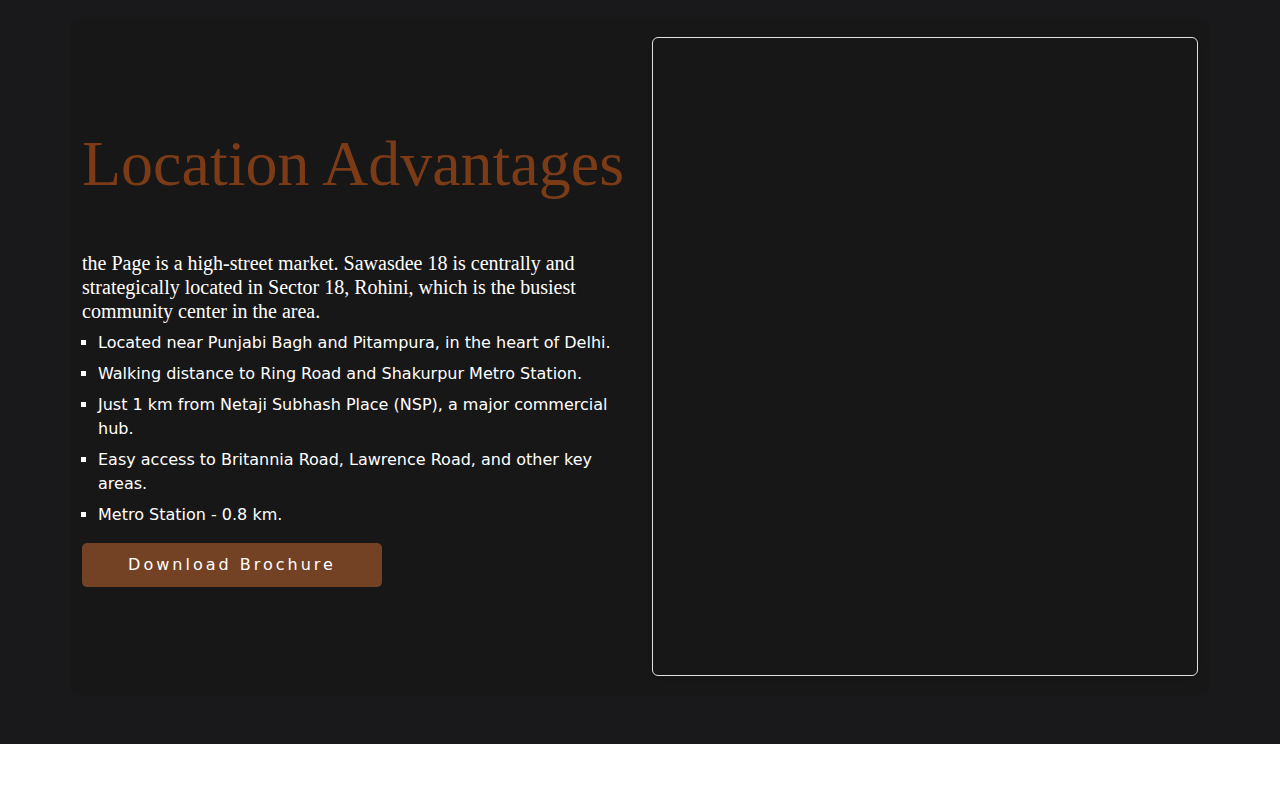
==== commit 7bd7b9dc: "Aman" ====
--- a/index.html
+++ b/index.html
@@ -364,7 +364,7 @@
         <li class="card-item swiper-slide">
           <div class="card-link">
             <img
-              src="https://content.jdmagicbox.com/v2/comp/lucknow/d7/0522px522.x522.220614224955.k4d7/catalogue/ultimate-fitness-gym-nirala-nagar-lucknow-gyms-rxz32dfurh.jpg"
+              src="image-new/gallery10.jpeg"
               alt="" class="image-card">
             <!-- <h4 class="text-center  card  mt-3">Gym</h4> -->
 
@@ -378,7 +378,7 @@
         <li class="card-item swiper-slide">
             <div class="card-link">
                 <img
-              src="https://5.imimg.com/data5/SELLER/Default/2023/3/296228286/IN/GX/CG/18580611/soft-play-area-kids-play-area.jpg"
+              src="image-new/gallrey3.jpeg"
               alt="" class="image-card">
             <!-- <h4 class="text-center card mt-3">Kids play Area</h4> -->
 
@@ -392,7 +392,7 @@
         <li class="card-item swiper-slide">
             <div class="card-link">
                 <img
-              src="https://media.istockphoto.com/id/1235240586/photo/library-bookshelves-with-books-and-textbooks-learning-and-education-concept.jpg?s=612x612&w=0&k=20&c=nVkVTIfKb1a6fvucYzcI7ug8S74tcJ5lH3eZJ0qvaRw="
+              src="image-new/gallery2.webp"
               alt="" class="image-card">
             <!-- <h4 class="text-center card mt-3">Library</h4> -->
 
@@ -418,7 +418,105 @@
         <li class="card-item swiper-slide">
             <div class="card-link">
                 <img
-              src="https://images.adsttc.com/media/images/62bc/3f31/2a2d/1d01/6670/96b6/large_jpg/spirit-of-thai-architecture-clubhouse-sansiri-pcl_12.jpg?1656504309"
+              src="image-new/gallery4.jpeg"
+              alt="" class="image-card">
+            <!-- <h4 class="text-center card mt-3">Home</h4> -->
+
+            <!-- <p class="likee">developer</p>
+              <button class=" card-button material-symbols-outlined">
+                  arrow_forward
+              </button> -->
+
+          </a>
+        </li>
+        <li class="card-item swiper-slide">
+            <div class="card-link">
+                <img
+              src="image-new/gallery1.webp"
+              alt="" class="image-card">
+            <!-- <h4 class="text-center card mt-3">Home</h4> -->
+
+            <!-- <p class="likee">developer</p>
+              <button class=" card-button material-symbols-outlined">
+                  arrow_forward
+              </button> -->
+
+          </a>
+        </li>
+        <li class="card-item swiper-slide">
+            <div class="card-link">
+                <img
+              src="image-new/g1.webp"
+              alt="" class="image-card">
+            <!-- <h4 class="text-center card mt-3">Home</h4> -->
+
+            <!-- <p class="likee">developer</p>
+              <button class=" card-button material-symbols-outlined">
+                  arrow_forward
+              </button> -->
+
+          </a>
+        </li>
+        <li class="card-item swiper-slide">
+            <div class="card-link">
+                <img
+              src="image-new/g2.webp"
+              alt="" class="image-card">
+            <!-- <h4 class="text-center card mt-3">Home</h4> -->
+
+            <!-- <p class="likee">developer</p>
+              <button class=" card-button material-symbols-outlined">
+                  arrow_forward
+              </button> -->
+
+          </a>
+        </li>
+        <li class="card-item swiper-slide">
+            <div class="card-link">
+                <img
+              src="image-new/g3.webp"
+              alt="" class="image-card">
+            <!-- <h4 class="text-center card mt-3">Home</h4> -->
+
+            <!-- <p class="likee">developer</p>
+              <button class=" card-button material-symbols-outlined">
+                  arrow_forward
+              </button> -->
+
+          </a>
+        </li>
+        <li class="card-item swiper-slide">
+            <div class="card-link">
+                <img
+              src="image-new/g4.webp"
+              alt="" class="image-card">
+            <!-- <h4 class="text-center card mt-3">Home</h4> -->
+
+            <!-- <p class="likee">developer</p>
+              <button class=" card-button material-symbols-outlined">
+                  arrow_forward
+              </button> -->
+
+          </a>
+        </li>
+        <li class="card-item swiper-slide">
+            <div class="card-link">
+                <img
+              src="image-new/g5.jpeg"
+              alt="" class="image-card">
+            <!-- <h4 class="text-center card mt-3">Home</h4> -->
+
+            <!-- <p class="likee">developer</p>
+              <button class=" card-button material-symbols-outlined">
+                  arrow_forward
+              </button> -->
+
+          </a>
+        </li>
+        <li class="card-item swiper-slide">
+            <div class="card-link">
+                <img
+              src="image-new/g6.webp"
               alt="" class="image-card">
             <!-- <h4 class="text-center card mt-3">Home</h4> -->
 
@@ -436,11 +534,9 @@
 
       <!-- If we need navigation buttons -->
 
-      <div class="swiper-button-prev "><i class="fa-solid fa-circle-arrow-left fa-2xl arrow text-center"
-          style="color:  rgba(210, 119, 66, 1);"></i>
+      <div class="swiper-button-prev "><i class="fa-solid fa-circle-chevron-left fa-2xl" style="color:  rgba(210, 119, 66, 1);"></i>
       </div>
-      <div class=" swiper-button-next"><i class="fa-solid fa-circle-arrow-right fa-2xl" style="color: rgba(210, 119, 66, 1);"></i>
-      </div>
+      <div class=" swiper-button-next"><i class="fa-solid fa-circle-chevron-right fa-2xl" style="color:  rgba(210, 119, 66, 1);"></i>  </div>
 
 
 
@@ -448,6 +544,142 @@
     </div>
   </div>
   <!-- gallery end  -->
+<!-- Price list  -->
+<div class="col-md-12 HEROBG">
+    <div class="section-header ">
+      <h1 class="text-white text-center " style="    color: #0E2E50;">Price list</h1>
+    </div>
+  </div>
+
+  <!-- vard section -->
+  <div class="container-fluid bodyyy swiper">
+    <div class="card-wrapper">
+      <ul class="card-list swiper-wrapper wonders">
+        <li class="card-item swiper-slide">
+          <div class="card-new">
+<h1 class="pt-2 text-white pb-3">basic package</h1>
+          <ul class="text-start wonders pb-4">
+            <li><h5><i class="fa-solid fa-circle-check me-2" style="color: #ffffff;"></i>Simple House Design</h5></li>
+            <li><h5><i class="fa-solid fa-circle-check me-2" style="color: #ffffff;"></i>Structure And Foundation </h5></li>
+            <li><h5><i class="fa-solid fa-circle-check me-2" style="color: #ffffff;"></i>Roof And Wall Installation</h5></li>
+            <li><h5><i class="fa-solid fa-circle-check me-2" style="color: #ffffff;"></i>Basic Electricial & Plumbing </h5></li>
+          </ul>
+          <DIV class="buttonn d-flex justify-content-start">
+            <a href="#CONTACT US">$548.21 /m²</a>
+        </DIV>
+          </div>
+        </li>
+        <li class="card-item swiper-slide">
+            <div class="card-new">
+                <h1 class="pt-2 text-white pb-3">standard package</h1>
+                <ul class="text-start wonders pb-4">
+                  <li><h5><i class="fa-solid fa-circle-check me-2" style="color: #ffffff;"></i>Simple House Design</h5></li>
+                  <li><h5><i class="fa-solid fa-circle-check me-2" style="color: #ffffff;"></i>Structure And Foundation </h5></li>
+                  <li><h5><i class="fa-solid fa-circle-check me-2" style="color: #ffffff;"></i>Roof And Wall Installation</h5></li>
+                  <li><h5><i class="fa-solid fa-circle-check me-2" style="color: #ffffff;"></i>Basic Electricial & Plumbing </h5></li>
+                </ul>
+                <DIV class="buttonn d-flex justify-content-start">
+                  <a href="#CONTACT US">$677.01 /m²</a>
+              </DIV>
+
+            </div>
+        </li>
+        <li class="card-item swiper-slide">
+            <div class="card-new">
+                <h1 class="pt-2 text-white pb-3">Luxury package</h1>
+                <ul class="text-start wonders pb-4">
+                  <li><h5><i class="fa-solid fa-circle-check me-2" style="color: #ffffff;"></i>Simple House Design</h5></li>
+                  <li><h5><i class="fa-solid fa-circle-check me-2" style="color: #ffffff;"></i>Structure And Foundation </h5></li>
+                  <li><h5><i class="fa-solid fa-circle-check me-2" style="color: #ffffff;"></i>Roof And Wall Installation</h5></li>
+                  <li><h5><i class="fa-solid fa-circle-check me-2" style="color: #ffffff;"></i>Basic Electricial & Plumbing </h5></li>
+                </ul>
+                <DIV class="buttonn d-flex justify-content-start">
+                  <a href="#CONTACT US">$870.25 /m²</a>
+              </DIV>
+
+
+            </div>
+        </li>
+        <li class="card-item swiper-slide">
+          <div href="#" class="card-new">
+            <h1 class="pt-2 text-white pb-3">Premium package</h1>
+            <ul class="text-start wonders pb-4">
+              <li><h5><i class="fa-solid fa-circle-check me-2" style="color: #ffffff;"></i>Simple House Design</h5></li>
+              <li><h5><i class="fa-solid fa-circle-check me-2" style="color: #ffffff;"></i>Structure And Foundation </h5></li>
+              <li><h5><i class="fa-solid fa-circle-check me-2" style="color: #ffffff;"></i>Roof And Wall Installation</h5></li>
+              <li><h5><i class="fa-solid fa-circle-check me-2" style="color: #ffffff;"></i>Basic Electricial & Plumbing </h5></li>
+            </ul>
+            <DIV class="buttonn d-flex justify-content-start">
+              <a href="#CONTACT US">$1008.31 /m²</a>
+          </DIV>
+
+          </div>
+        </li>
+      
+
+      </ul>
+      <!-- If we need pagination -->
+      <!-- <div class="swiper-pagination"></div> -->
+
+      <!-- If we need navigation buttons -->
+
+      <div class="swiper-button-prev "><i class="fa-solid fa-circle-arrow-left fa-2xl arrow text-center"
+          style="color:  rgb(255, 255, 255);"></i>
+      </div>
+      <div class=" swiper-button-next"><i class="fa-solid fa-circle-arrow-right fa-2xl" style="color: rgb(247, 247, 247);"></i>
+      </div>
+
+
+
+
+    </div>
+  </div>
+
+  <!-- loctaion section  -->
+  <div class="container-fluid text-light mt-4 mb-5 HEROBG py-5" >
+    <div class="container herobg">
+      <div class="row align-items-center">
+        <!-- Left Section - Text -->
+        <div class="col-lg-6 mb-4 mb-lg-0">
+          <div class="core-service-content alll-center">
+            <h3 class="mb-3 sub-title " style="color: #a04816bb; font-size: 4rem;">Location Advantages</h3>
+            <h5 class="location-para text-white mt-5">
+              the Page is a high-street market. Sawasdee 18 is centrally and strategically located
+              in Sector 18, Rohini, which is the busiest community center in the area.
+            </h5>
+            <ul class="list ps-3  list-a">
+              <li class="text-white">Located near Punjabi Bagh and Pitampura, in the heart of Delhi.</li>
+              <li class="text-white">Walking distance to Ring Road and Shakurpur Metro Station.</li>
+              <li class="text-white">Just 1 km from Netaji Subhash Place (NSP), a major commercial hub.</li>
+              <li class="text-white">Easy access to Britannia Road, Lawrence Road, and other key areas.</li>
+              <li class="text-white">Metro Station - 0.8 km.</li>
+            </ul>
+            <!-- <button class="btn btn-lg w-50 mt-3" style="background-color: #946B2D; color: #ffffff;">
+              Download Brochure
+            </button> -->
+            <!-- <div class="btn" onclick="openPopup()"><button>Download Brochure</button></div> -->
+            <span class="butt"  onclick="openPopup()"><button>Download Brochure</button></span>          
+
+          </div>
+          
+        </div>
+
+        <!-- Right Section - Map -->
+        <div class="col-lg-6">
+          <div class="border rounded shadow-sm map overflow-hidden">
+            <iframe
+              src="https://www.google.com/maps/embed?pb=!1m18!1m12!1m3!1d3498.3335377337667!2d77.13088187511899!3d28.739457025324075!2m3!1f0!2f0!3f0!3m2!1i1024!2i768!4f13.1!3m3!1m2!1s0x390d01883006ebfd%3A0x70a17038bd6788c6!2sSAWASDEE18!5e0!3m2!1sen!2sin!4v1737186833117!5m2!1sen!2sin"
+              allowfullscreen="" loading="lazy" style="height: 70vh; width: 100%; border: none;"
+              referrerpolicy="no-referrer-when-downgrade">
+            </iframe>
+          </div>
+        </div>
+      </div>
+    </div>
+  </div>
+ 
+
+
     <!-- js-script-start -->
 
     <script src="https://cdn.jsdelivr.net/npm/swiper@11/swiper-bundle.min.js"></script>
--- a/style.css
+++ b/style.css
@@ -478,4 +478,73 @@
         font-size: 1.5rem;
         padding: 0; 
     }
+}
+.card-new{
+    width: 100%;
+    object-fit: cover;
+    aspect-ratio: 8 / 6;
+    border-radius: 20px;
+    background: #734124;
+    background: linear-gradient(90deg,  rgba(115, 65, 36, 1) 0%, rgba(210, 119, 66, 1) 80%, rgba(217, 123, 68, 1) 100%);
+    display: block;
+    user-select: none;
+    /* background: #effdf5; */
+    /* padding: 1000px; */
+    border-radius: 12px;
+    text-decoration: none;
+    border: 2px solid transparent;
+    transition: 0.2s ease;
+    /* margin: 40px; */
+    /* margin: 20px; */
+    object-fit: cover;
+    /* text-align: center; */
+    /* align-items: center; */
+    /* justify-content: center; */
+}
+.card-new li{
+    list-style: none;
+    padding-left: 60px;
+    color: #fff;
+}
+.card-new h1{
+    padding-left: 60px;
+    margin-bottom: 5px;
+}
+.buttonn a{
+    text-decoration: none;
+padding: 6px 10px;
+border-radius: 17px;
+color: #fff;
+border: 1px solid #fff;
+background: transparent;
+font-weight: bolder;
+max-width: 200px;
+margin-left: 60px;
+}
+.alll-center{
+    text-align: start;
+}
+.list-a {
+    color: #000;
+}
+
+.list-a li {
+    list-style: square;
+
+    margin-top: 7px;
+    margin-bottom: 7px;
+
+}
+.butt button {
+    width: 100%;
+    padding: 10px 20px;
+
+    letter-spacing: 3px;
+    color: #fff;
+    border: none;
+    border-radius: 5px;
+    transition: 0.5s ease;
+    cursor: pointer;
+    background-color:  #734124;
+ max-width: 300px;
 }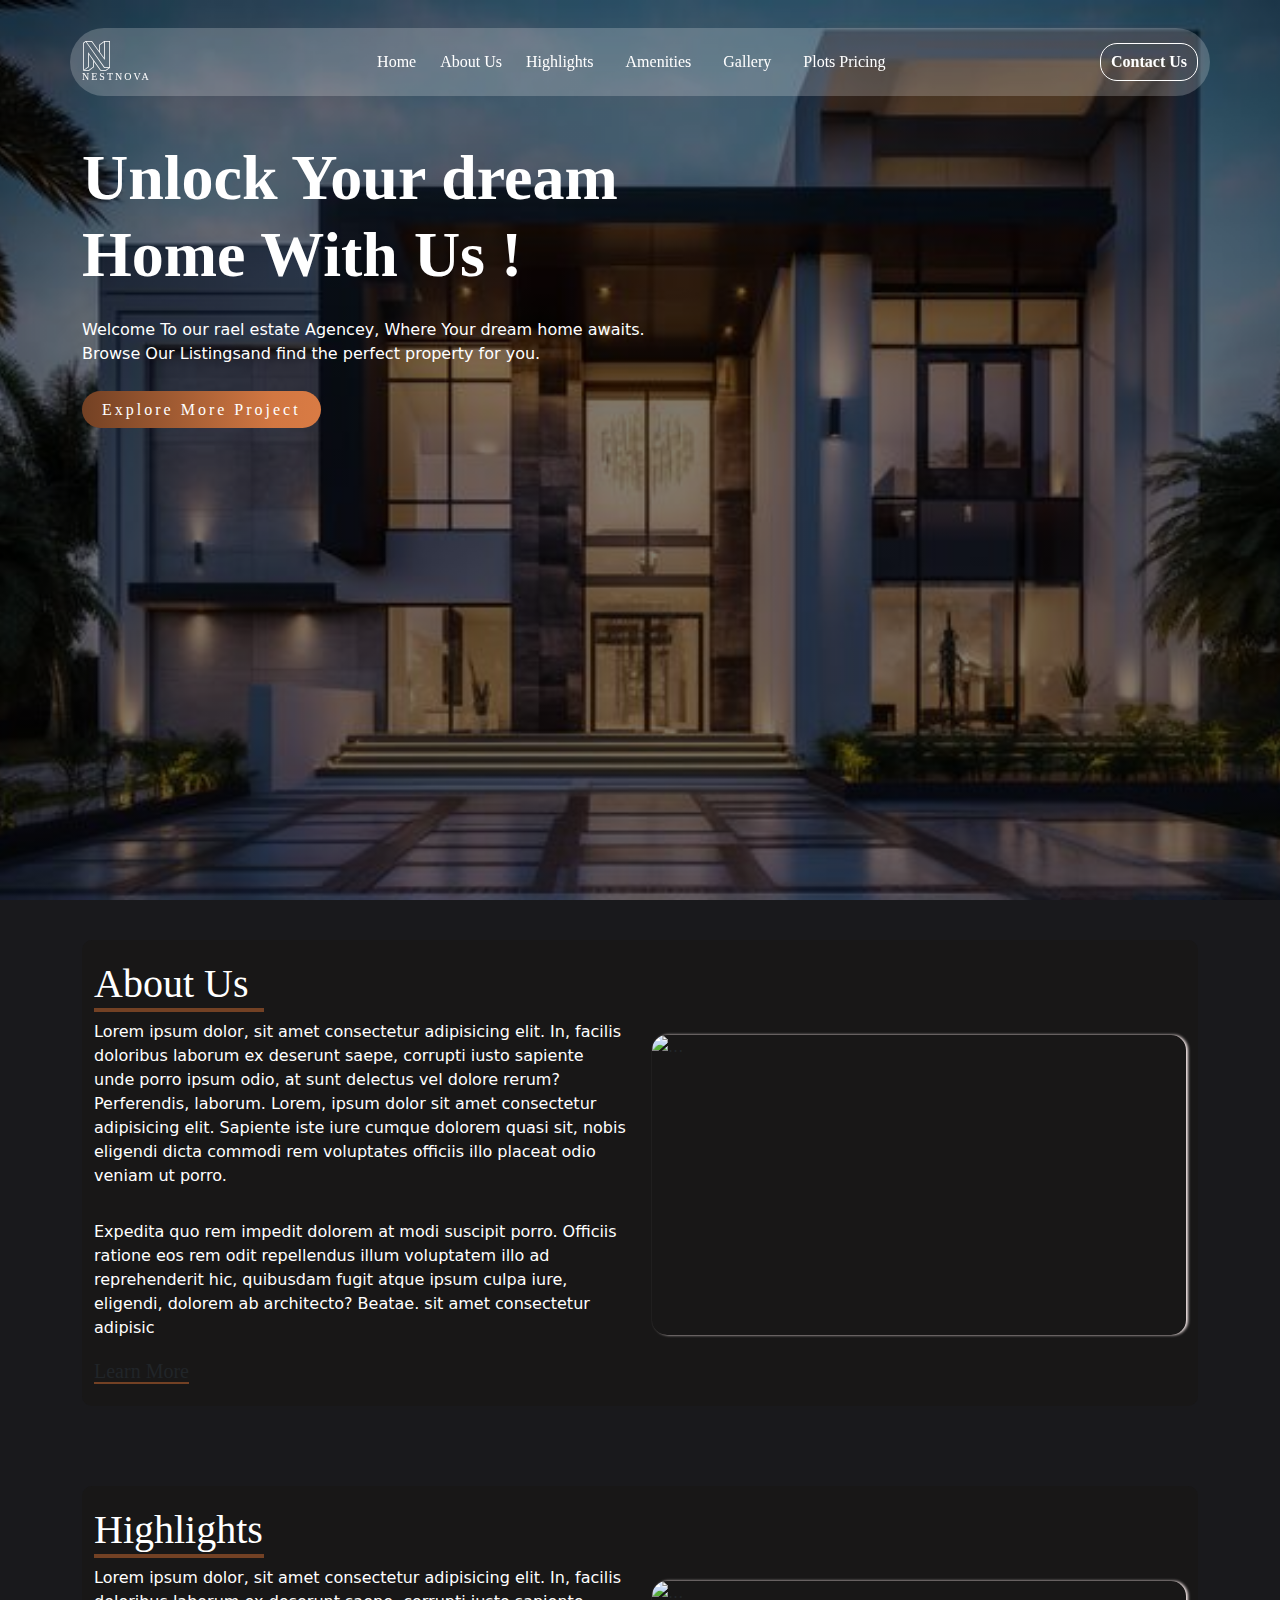
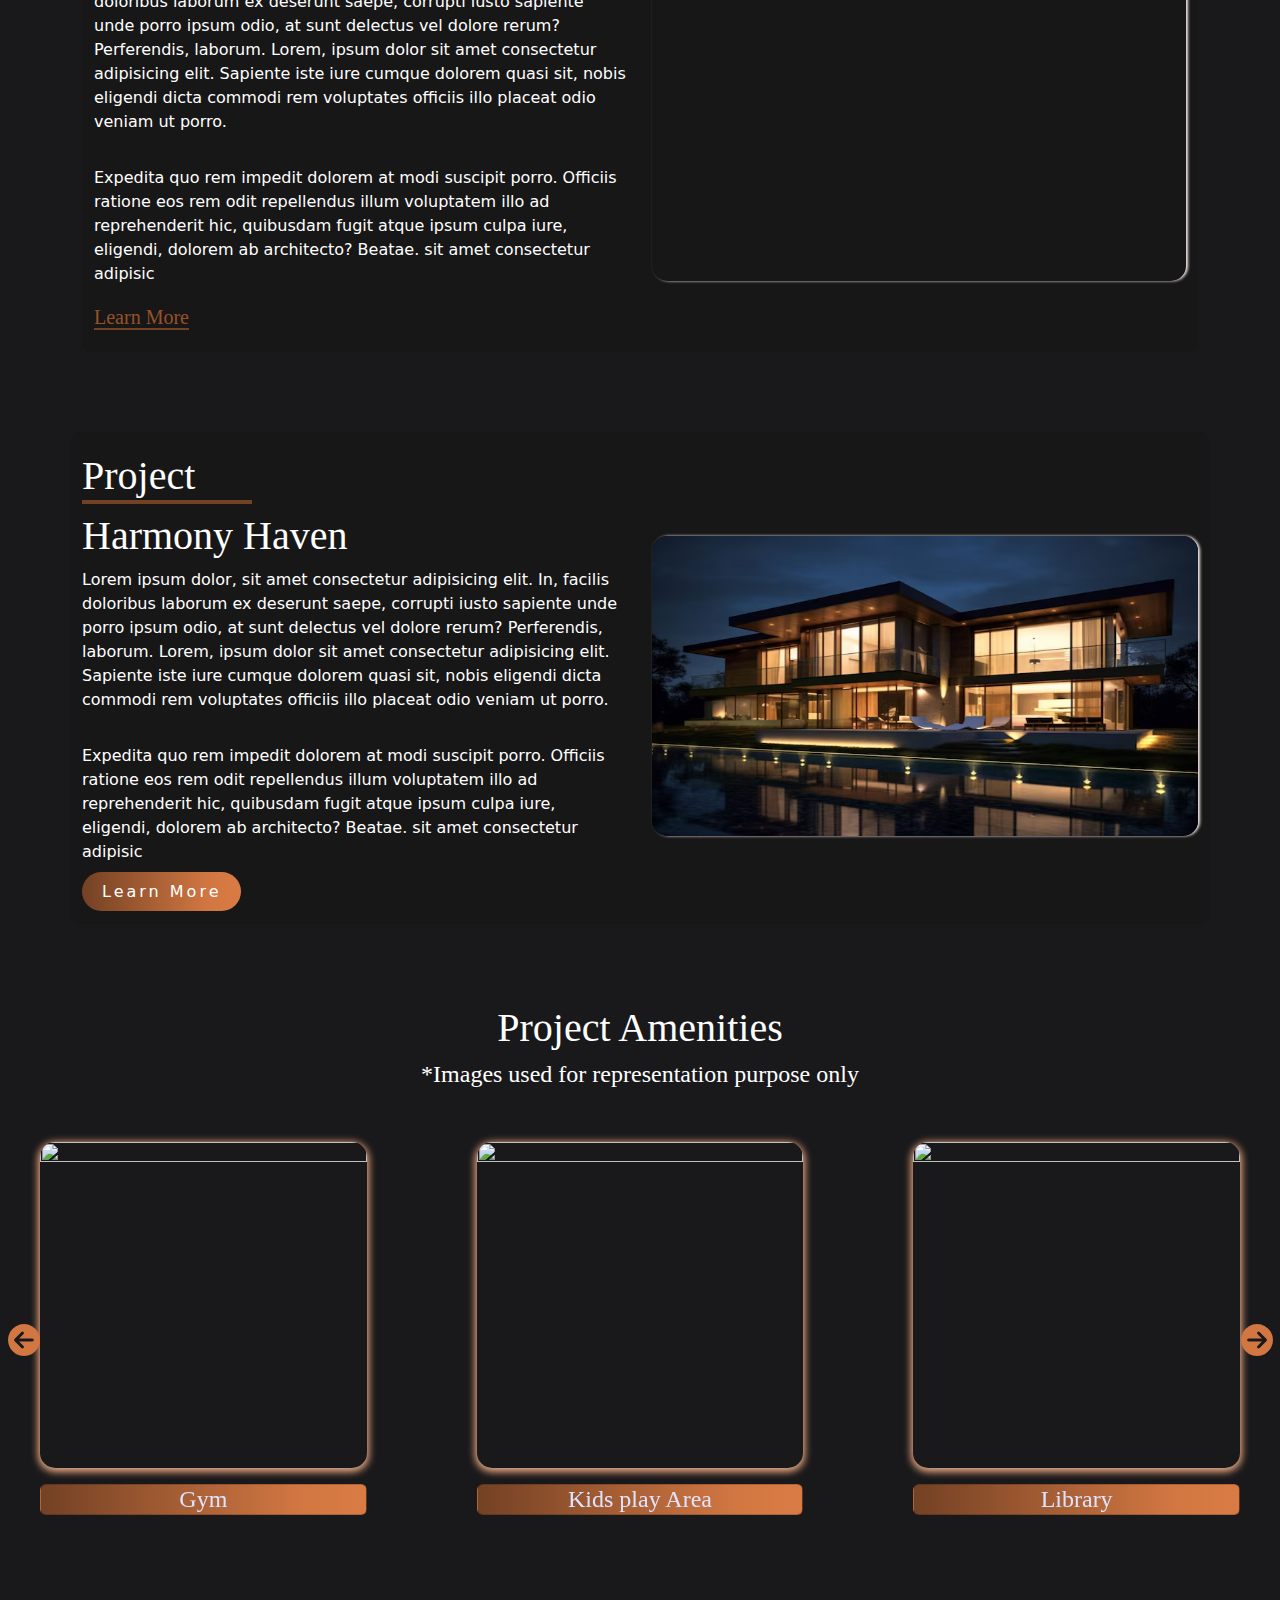
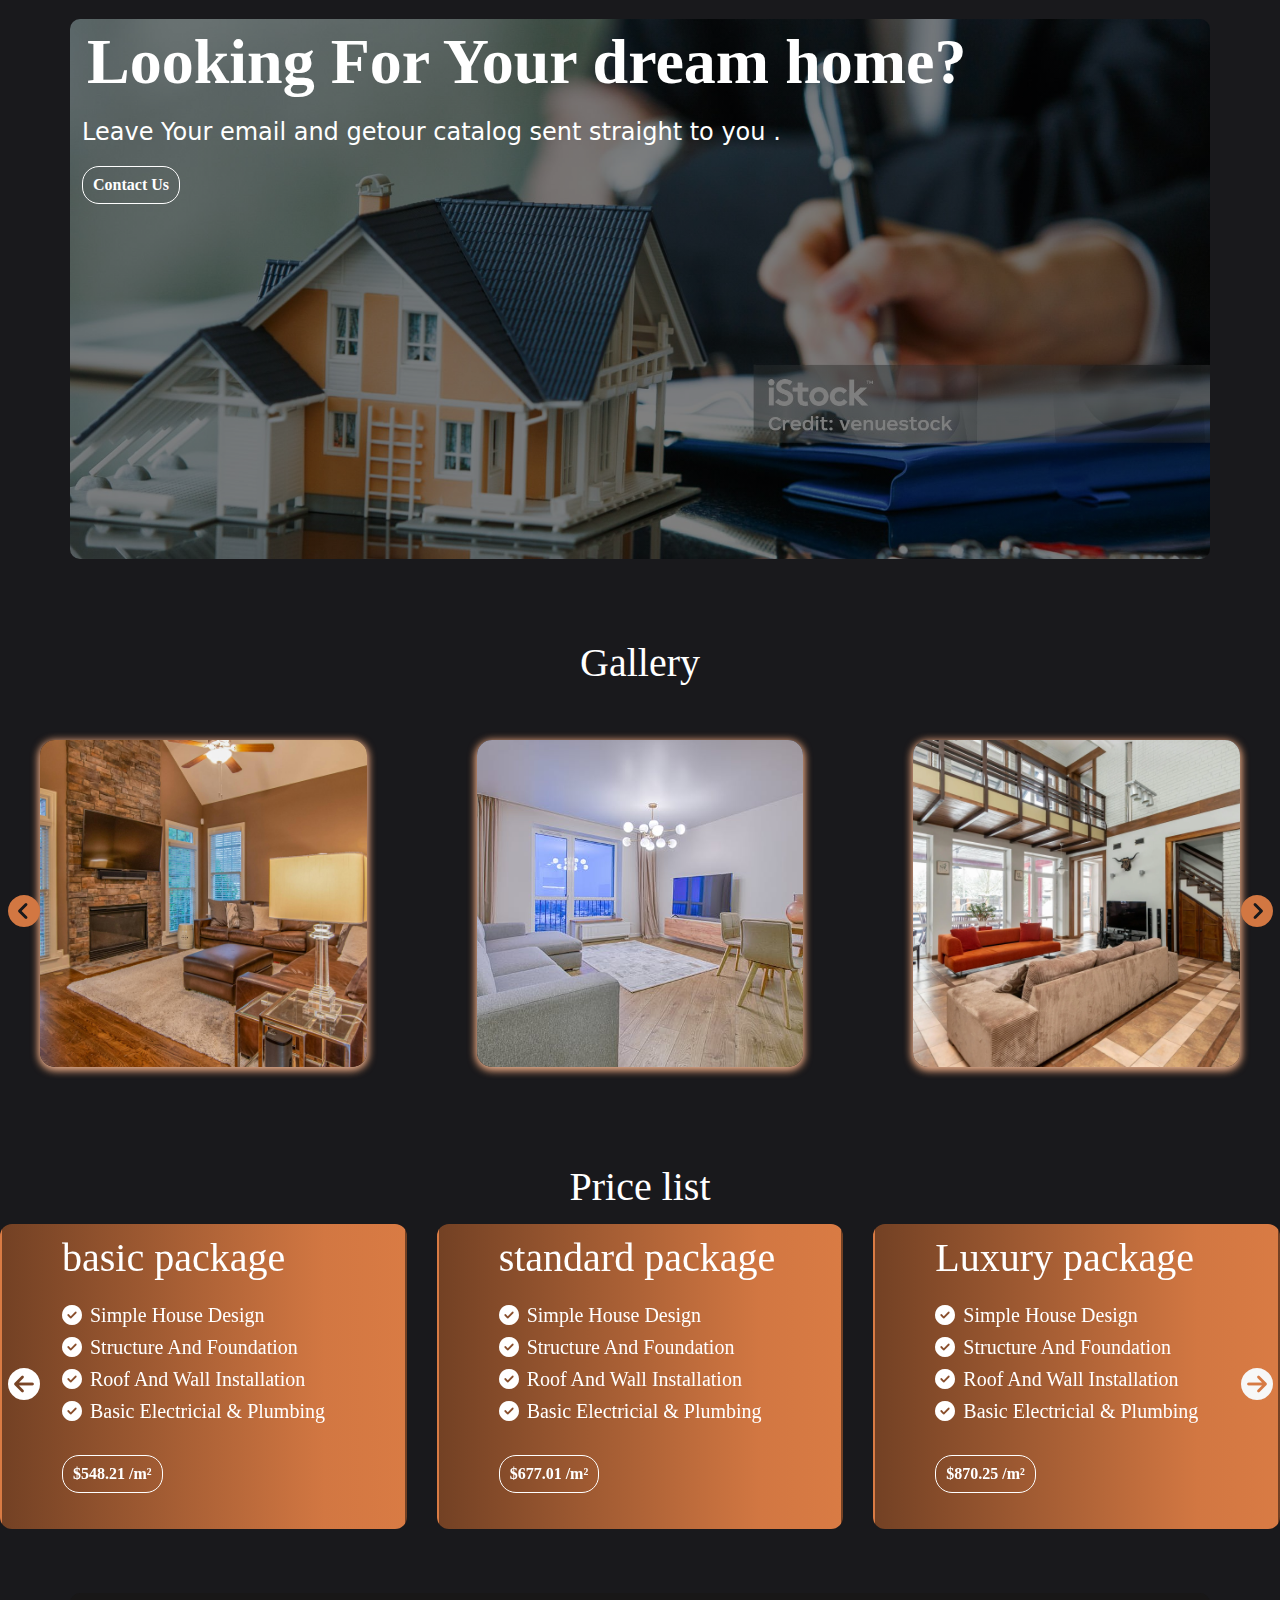
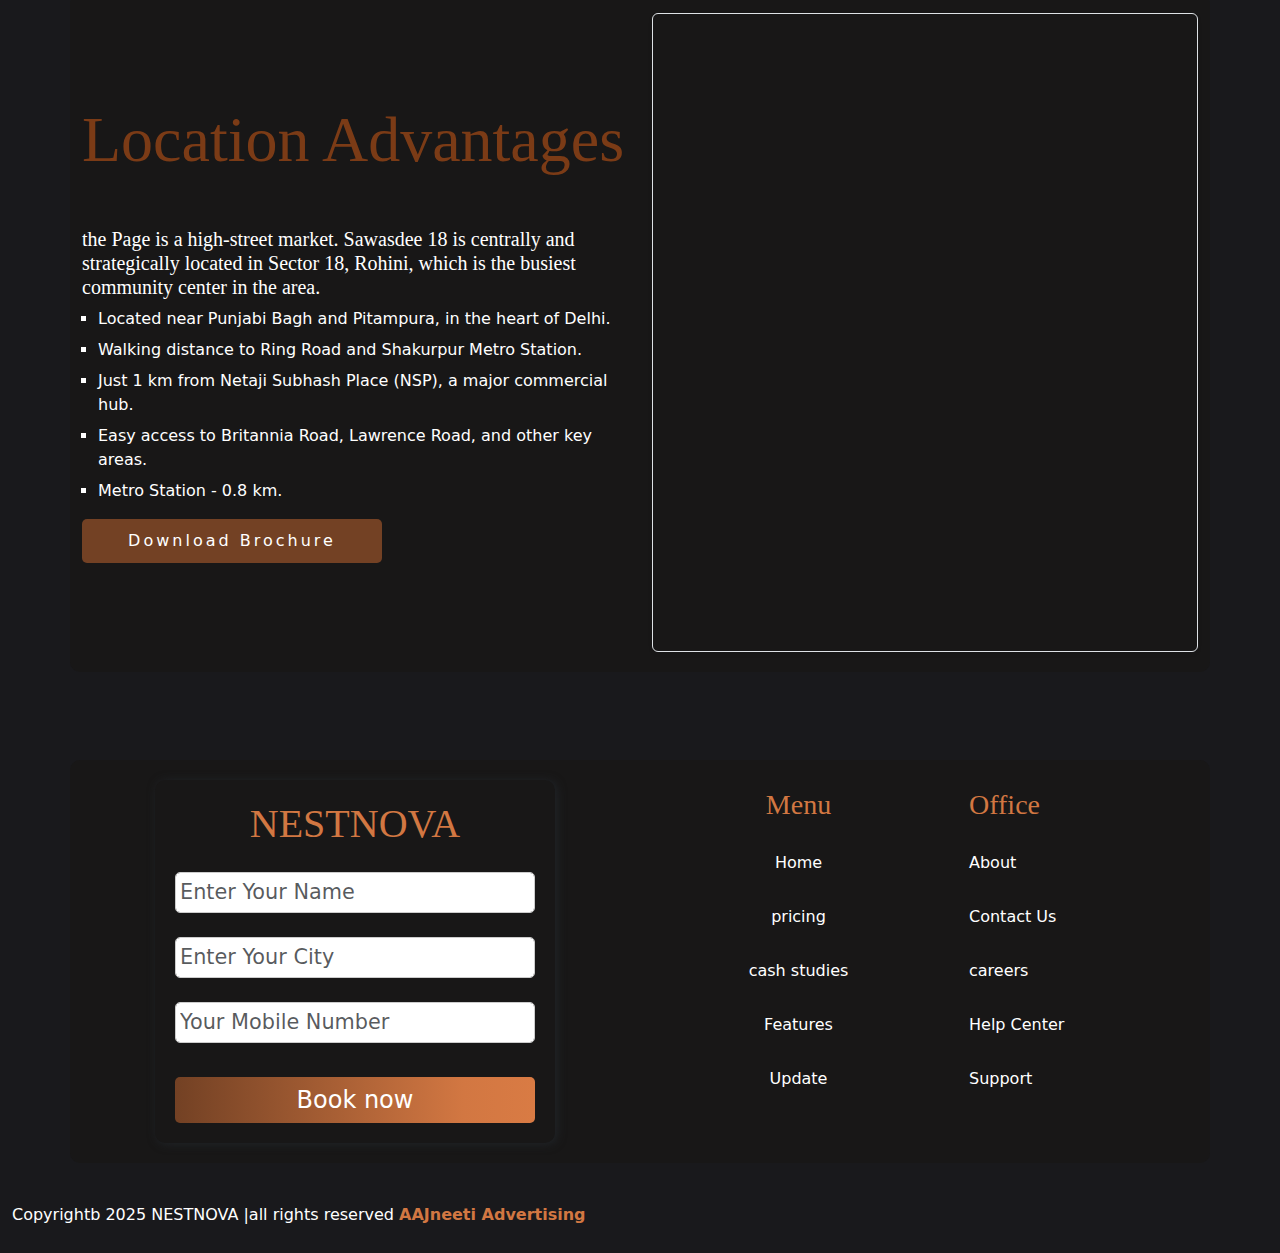
==== commit dae7c488: "Aman" ====
--- a/index.html
+++ b/index.html
@@ -2,235 +2,238 @@
 <html lang="en">
 
 <head>
-    <meta charset="UTF-8">
-    <meta name="viewport" content="width=device-width, initial-scale=1.0">
-    <title>Document</title>
-    <link rel="stylesheet" href="media.css">
-    <link rel="stylesheet" href="style.css">
-    <link rel="stylesheet" href=" https://cdn.jsdelivr.net/npm/bootstrap@5.3.3/dist/css/bootstrap.min.css">
-    <!-- font link  -->
-    <link rel="preconnect" href="https://fonts.googleapis.com">
-    <link rel="preconnect" href="https://fonts.gstatic.com" crossorigin>
-    <!-- font-icon -->
-    <link rel="stylesheet"
-        href="https://fonts.googleapis.com/css2?family=Material+Symbols+Outlined:opsz,wght,FILL,GRAD@20..48,100..700,0..1,-50..200&icon_names=star_rate" />
-    <link rel="stylesheet"
-        href="https://fonts.googleapis.com/css2?family=Material+Symbols+Outlined:opsz,wght,FILL,GRAD@20..48,100..700,0..1,-50..200&icon_names=arrow_forward" />
-    <link rel="stylesheet"
-        href="https://fonts.googleapis.com/css2?family=Material+Symbols+Outlined:opsz,wght,FILL,GRAD@20..48,100..700,0..1,-50..200&icon_names=search">
-    <!-- font osm -->
-    <link rel="stylesheet" href="https://cdnjs.cloudflare.com/ajax/libs/font-awesome/6.7.2/css/all.min.css">
-    <!-- font osm -->
-    <link rel="stylesheet" href="https://cdn.jsdelivr.net/npm/swiper@11/swiper-bundle.min.css">
-    <link rel="preconnect" href="https://fonts.googleapis.com">
-    <link rel="preconnect" href="https://fonts.gstatic.com" crossorigin>
-    <link href="https://fonts.googleapis.com/css2?family=EB+Garamond:wght@792&display=swap" rel="stylesheet">
+  <meta charset="UTF-8">
+  <meta name="viewport" content="width=device-width, initial-scale=1.0">
+  <title>Document</title>
+  <link rel="stylesheet" href="media.css">
+  <link rel="stylesheet" href="style.css">
+  <link rel="stylesheet" href=" https://cdn.jsdelivr.net/npm/bootstrap@5.3.3/dist/css/bootstrap.min.css">
+  <!-- font link  -->
+  <link rel="preconnect" href="https://fonts.googleapis.com">
+  <link rel="preconnect" href="https://fonts.gstatic.com" crossorigin>
+  <!-- font-icon -->
+  <link rel="stylesheet"
+    href="https://fonts.googleapis.com/css2?family=Material+Symbols+Outlined:opsz,wght,FILL,GRAD@20..48,100..700,0..1,-50..200&icon_names=star_rate" />
+  <link rel="stylesheet"
+    href="https://fonts.googleapis.com/css2?family=Material+Symbols+Outlined:opsz,wght,FILL,GRAD@20..48,100..700,0..1,-50..200&icon_names=arrow_forward" />
+  <link rel="stylesheet"
+    href="https://fonts.googleapis.com/css2?family=Material+Symbols+Outlined:opsz,wght,FILL,GRAD@20..48,100..700,0..1,-50..200&icon_names=search">
+  <!-- font osm -->
+  <link rel="stylesheet" href="https://cdnjs.cloudflare.com/ajax/libs/font-awesome/6.7.2/css/all.min.css">
+  <!-- font osm -->
+  <link rel="stylesheet" href="https://cdn.jsdelivr.net/npm/swiper@11/swiper-bundle.min.css">
+  <link rel="preconnect" href="https://fonts.googleapis.com">
+  <link rel="preconnect" href="https://fonts.gstatic.com" crossorigin>
+  <link href="https://fonts.googleapis.com/css2?family=EB+Garamond:wght@792&display=swap" rel="stylesheet">
 </head>
 
 <body>
-    <!-- navbar start  -->
-    <nav class="navbar navbar-expand-lg bg-transparent fixed-top  Amann">
-        <div class="container Aman">
-            <!-- logo -->
-            <a class="navbar-brand align-items-center justify-content-center mt-2" href="#"><i
-                    class="fa-brands fa-neos  fa-xl align-items-center" style="color: #ffffff;"></i>
-                <h6 style="color: #ffffff; font-size: 10PX; letter-spacing: 2px; margin-top: px;">NESTNOVA</h6>
-            </a>
-            <!-- navbar-toggler -->
-            <button class="navbar-toggler navbar-toggler-white  shadow-none border-0" type="button"
-                data-bs-toggle="offcanvas" data-bs-target="#offcanvasNavbar" aria-controls="offcanvasNavbar"
-                aria-label="Toggle navigation">
-                <span class="navbar-toggler-icon"></span>
-            </button>
-            <!-- sidebar -->
-            <div class="offcanvas bg-dark offcanvas-start" tabindex="-1" id="offcanvasNavbar"
-                aria-labelledby="offcanvasNavbarLabel">
-                <div class="offcanvas-header text-white border-bottom">
-                    <h5 class="offcanvas-title" id="offcanvasNavbarLabel">Offcanvas</h5>
-                    <button type="button" class="btn-close btn-close-white shadow-none border-0 "
-                        data-bs-dismiss="offcanvas" aria-label="Close"></button>
-                </div>
-                <!-- sidebar -->
-                <div class="offcanvas-body justify-content-between">
-                    <ul class="navbar-nav justify-content-center fs-8 align-items-start flex-grow-1 pe-1  p-">
-                        <li class="nav-item  mx-2">
-                            <a class="nav-link active text-white" aria-current="page" href="#HOME">Home</a>
-                        </li>
-
-
-
-                        <li class="nav-item ">
-                            <a class="nav-link" href="#ABOUT US">About Us</a>
-                        </li>
-
-                        <li class="nav-item mx-2">
-                            <a class="nav-link" href="#HIGHLIGHTS">Highlights</a>
-                        </li>
-
-                        <li class="nav-item mx-2">
-                            <a class="nav-link" href="#AMENITIES">Amenities</a>
-                        </li>
-
-                        <li class="nav-item mx-2">
-                            <a class="nav-link" href="#GALLERY">Gallery</a>
-                        </li>
-
-                        <li class="nav-item mx-2">
-                            <a class="nav-link" href="# PLOTS PRICING"> Plots Pricing</a>
-                        </li>
-                    </ul>
-                    <!-- CONTACT US  -->
-                    <DIV class="button d-flex justify-content-center align-items-center">
-                        <a href="#CONTACT US">Contact Us</a>
-                    </DIV>
-                </div>
+  <!-- navbar start  -->
+  <nav class="navbar navbar-expand-lg bg-transparent fixed-top  Amann">
+    <div class="container Aman">
+      <!-- logo -->
+      <a class="navbar-brand align-items-center justify-content-center mt-2" href="#"><i
+          class="fa-brands fa-neos  fa-xl align-items-center" style="color: #ffffff;"></i>
+        <h6 style="color: #ffffff; font-size: 10PX; letter-spacing: 2px; margin-top: px;">NESTNOVA</h6>
+      </a>
+      <!-- navbar-toggler -->
+      <button class="navbar-toggler navbar-toggler-white  shadow-none border-0" type="button" data-bs-toggle="offcanvas"
+        data-bs-target="#offcanvasNavbar" aria-controls="offcanvasNavbar" aria-label="Toggle navigation">
+        <span class="navbar-toggler-icon"></span>
+      </button>
+      <!-- sidebar -->
+      <div class="offcanvas bg-dark offcanvas-start" tabindex="-1" id="offcanvasNavbar"
+        aria-labelledby="offcanvasNavbarLabel">
+        <div class="offcanvas-header text-white border-bottom">
+          <h5 class="offcanvas-title" id="offcanvasNavbarLabel">Offcanvas</h5>
+          <button type="button" class="btn-close btn-close-white shadow-none border-0 " data-bs-dismiss="offcanvas"
+            aria-label="Close"></button>
+        </div>
+        <!-- sidebar -->
+        <div class="offcanvas-body justify-content-between">
+          <ul class="navbar-nav justify-content-center fs-8 align-items-start flex-grow-1 pe-1  p-">
+            <li class="nav-item  mx-2">
+              <a class="nav-link active text-white" aria-current="page" href="#HOME">Home</a>
+            </li>
+
+
+
+            <li class="nav-item ">
+              <a class="nav-link" href="#ABOUT US">About Us</a>
+            </li>
+
+            <li class="nav-item mx-2">
+              <a class="nav-link" href="#HIGHLIGHTS">Highlights</a>
+            </li>
+
+            <li class="nav-item mx-2">
+              <a class="nav-link" href="#AMENITIES">Amenities</a>
+            </li>
+
+            <li class="nav-item mx-2">
+              <a class="nav-link" href="#GALLERY">Gallery</a>
+            </li>
+
+            <li class="nav-item mx-2">
+              <a class="nav-link" href="# PLOTS PRICING"> Plots Pricing</a>
+            </li>
+          </ul>
+          <!-- CONTACT US  -->
+          <DIV class="button d-flex justify-content-center align-items-center">
+            <a href="#CONTACT US">Contact Us</a>
+          </DIV>
+        </div>
+      </div>
+    </div>
+  </nav>
+  <!-- navbar end  -->
+
+  <!-- home section start  -->
+  <div class="container-fluid home" id="homee">
+    <div class="container">
+      <div class="contantttt">
+        <h1>Unlock Your dream Home With Us !</h1>
+
+        <p>Welcome To our rael estate Agencey, Where Your dream home awaits.
+          Browse Our Listingsand find the perfect property for you.</p>
+
+        <a class="buttonnn" href="">Explore More Project</a>
+
+      </div>
+
+
+    </div>
+  </div>
+
+  <!-- home section end  -->
+  <!-- About section start  -->
+  <div class="container-fluid HEROBGG">
+    <div class="container">
+      <div class="container sell qq herobg" id="ABOUT US">
+        <div class="row align-items-center">
+          <div class="col-lg-6 qq">
+            <h1 class="text-white likete">About <span>Us</span></h1>
+
+            <div class="conta">
+              <p class="pb-3   text-white">Lorem ipsum dolor, sit amet consectetur adipisicing elit. In,
+                facilis doloribus
+                laborum ex
+                deserunt saepe,
+                corrupti iusto sapiente unde porro ipsum odio, at sunt delectus vel dolore rerum?
+                Perferendis, laborum.
+                Lorem, ipsum dolor sit amet consectetur adipisicing elit. Sapiente iste iure cumque
+                dolorem quasi sit,
+                nobis eligendi dicta commodi rem voluptates officiis illo placeat odio veniam ut porro.</p>
+              <p class="text-white"> Expedita quo rem
+                impedit dolorem at modi suscipit porro. Officiis ratione eos rem odit repellendus illum
+                voluptatem illo ad
+                reprehenderit hic, quibusdam fugit atque ipsum culpa iure, eligendi, dolorem ab
+                architecto? Beatae.
+                sit amet consectetur adipisic
+              </p>
+              <a >Learn More</a>
             </div>
-        </div>
-    </nav>
-    <!-- navbar end  -->
-
-    <!-- home section start  -->
-    <div class="container-fluid home" id="homee">
-        <div class="container">
-            <div class="contantttt">
-                <h1>Unlock Your dream Home With Us !</h1>
-
-                <p>Welcome To our rael estate Agencey, Where Your dream home awaits.
-                    Browse Our Listingsand find the perfect property for you.</p>
-
-                <a class="buttonnn" href="Submit.html">Explore More Project</a>
-
+          </div>
+          <div class="col-lg-6 pt-4   ">
+            <img
+              src="https://thumbs.dreamstime.com/z/happy-homeowner-holding-keys-to-new-house-celebrating-beginnings-359018469.jpg"
+              class="d-block w-100 imf1" alt="...">
+
+          </div>
+
+        </div>
+      </div>
+
+
+    </div>
+  </div>
+  <!-- About section end  -->
+  <!-- Highlights section start  -->
+  <div class="container-fluid HEROBGG">
+    <div class="container">
+      <div class="container sell qq herobg" id="ABOUT US">
+        <div class="row align-items-center">
+          <div class="col-lg-6 qq">
+            <h1 class="text-white likete">Highlights</h1>
+
+            <div class="conta">
+              <p class="pb-3   text-white">Lorem ipsum dolor, sit amet consectetur adipisicing elit. In,
+                facilis doloribus
+                laborum ex
+                deserunt saepe,
+                corrupti iusto sapiente unde porro ipsum odio, at sunt delectus vel dolore rerum?
+                Perferendis, laborum.
+                Lorem, ipsum dolor sit amet consectetur adipisicing elit. Sapiente iste iure cumque
+                dolorem quasi sit,
+                nobis eligendi dicta commodi rem voluptates officiis illo placeat odio veniam ut porro.</p>
+              <p class="text-white"> Expedita quo rem
+                impedit dolorem at modi suscipit porro. Officiis ratione eos rem odit repellendus illum
+                voluptatem illo ad
+                reprehenderit hic, quibusdam fugit atque ipsum culpa iure, eligendi, dolorem ab
+                architecto? Beatae.
+                sit amet consectetur adipisic
+              </p>
+              <a id="l" href="#l">Learn More</a>
             </div>
-
-
-        </div>
-    </div>
-
-    <!-- home section end  -->
-    <!-- About section start  -->
-    <div class="container-fluid HEROBGG">
-        <div class="container">
-            <div class="container sell qq herobg" id="ABOUT US">
-                <div class="row align-items-center">
-                    <div class="col-lg-6 qq">
-                        <h1 class="text-white likete">About <span>Us</span></h1>
-
-                        <div class="conta">
-                            <p class="pb-3   text-white">Lorem ipsum dolor, sit amet consectetur adipisicing elit. In,
-                                facilis doloribus
-                                laborum ex
-                                deserunt saepe,
-                                corrupti iusto sapiente unde porro ipsum odio, at sunt delectus vel dolore rerum?
-                                Perferendis, laborum.
-                                Lorem, ipsum dolor sit amet consectetur adipisicing elit. Sapiente iste iure cumque
-                                dolorem quasi sit,
-                                nobis eligendi dicta commodi rem voluptates officiis illo placeat odio veniam ut porro.</p>
-                              <p class="text-white"> Expedita quo rem
-                                impedit dolorem at modi suscipit porro. Officiis ratione eos rem odit repellendus illum
-                                voluptatem illo ad
-                                reprehenderit hic, quibusdam fugit atque ipsum culpa iure, eligendi, dolorem ab
-                                architecto? Beatae.
-                                sit amet consectetur adipisic
-                            </p>
-                            <a href="#">Learn More</a>
-                        </div>
-                    </div>
-                    <div class="col-lg-6 pt-4   ">
-                        <img src="https://thumbs.dreamstime.com/z/happy-homeowner-holding-keys-to-new-house-celebrating-beginnings-359018469.jpg" class="d-block w-100 imf1" alt="...">
-
-                    </div>
-
-                </div>
-            </div>
-
-           
-            </div>
-        </div>
-    <!-- About section end  -->
-<!-- Highlights section start  -->
-<div class="container-fluid HEROBGG">
-    <div class="container">
-        <div class="container sell qq herobg" id="ABOUT US">
-            <div class="row align-items-center">
-                <div class="col-lg-6 qq">
-                    <h1 class="text-white likete">Highlights</h1>
-
-                    <div class="conta">
-                        <p class="pb-3   text-white">Lorem ipsum dolor, sit amet consectetur adipisicing elit. In,
-                            facilis doloribus
-                            laborum ex
-                            deserunt saepe,
-                            corrupti iusto sapiente unde porro ipsum odio, at sunt delectus vel dolore rerum?
-                            Perferendis, laborum.
-                            Lorem, ipsum dolor sit amet consectetur adipisicing elit. Sapiente iste iure cumque
-                            dolorem quasi sit,
-                            nobis eligendi dicta commodi rem voluptates officiis illo placeat odio veniam ut porro.</p>
-                          <p class="text-white"> Expedita quo rem
-                            impedit dolorem at modi suscipit porro. Officiis ratione eos rem odit repellendus illum
-                            voluptatem illo ad
-                            reprehenderit hic, quibusdam fugit atque ipsum culpa iure, eligendi, dolorem ab
-                            architecto? Beatae.
-                            sit amet consectetur adipisic
-                        </p>
-                        <a href="#">Learn More</a>
-                    </div>
-                </div>
-                <div class="col-lg-6 pt-4   ">
-                    <img src="https://thumbs.dreamstime.com/b/male-builder-clipboard-telling-engineer-architect-progress-work-new-bright-apartment-construction-team-hard-357505600.jpg" class="d-block w-100 imf1" alt="...">
-
-                </div>
-
-            </div>
-        </div>
-
-       
-        </div>
-    </div>
- <!-- Highlights section end  -->
-
-<!-- project start page  -->
- <div class="container-fluid HEROBGG">
+          </div>
+          <div class="col-lg-6 pt-4   ">
+            <img
+              src="https://thumbs.dreamstime.com/b/male-builder-clipboard-telling-engineer-architect-progress-work-new-bright-apartment-construction-team-hard-357505600.jpg"
+              class="d-block w-100 imf1" alt="...">
+
+          </div>
+
+        </div>
+      </div>
+
+
+    </div>
+  </div>
+  <!-- Highlights section end  -->
+
+  <!-- project start page  -->
+  <div class="container-fluid HEROBGG">
     <div class="container herobg align-items-center">
-        <h1 class="text-white likete">Project</h1>
-
-            <div class="row">
-            <div class="col-lg-6 qq">
-                <h1 class="text-white">Harmony Haven</h1>
-
-                <div class="conta">
-                    <p class="pb-3   text-white">Lorem ipsum dolor, sit amet consectetur adipisicing elit. In,
-                        facilis doloribus
-                        laborum ex
-                        deserunt saepe,
-                        corrupti iusto sapiente unde porro ipsum odio, at sunt delectus vel dolore rerum?
-                        Perferendis, laborum.
-                        Lorem, ipsum dolor sit amet consectetur adipisicing elit. Sapiente iste iure cumque
-                        dolorem quasi sit,
-                        nobis eligendi dicta commodi rem voluptates officiis illo placeat odio veniam ut porro.</p>
-                      <p class="text-white"> Expedita quo rem
-                        impedit dolorem at modi suscipit porro. Officiis ratione eos rem odit repellendus illum
-                        voluptatem illo ad
-                        reprehenderit hic, quibusdam fugit atque ipsum culpa iure, eligendi, dolorem ab
-                        architecto? Beatae.
-                        sit amet consectetur adipisic
-                    </p>
-                    <span class="buttonnn mt-2" href="Submit.html">Learn More</span>
-
-                </div>
-            </div>
-            <div class="col-lg-6 pt-4   ">
-                <img src="image-new/project.avif" class="d-block w-100 imf1" alt="...">
-
-            </div>
-        </div>
-
-    </div>
-
- </div>
-<!-- project end page  -->
-
-<!-- Amenties start  -->
-<div class="col-md-12 HEROBG">
+      <h1 class="text-white likete">Project</h1>
+
+      <div class="row">
+        <div class="col-lg-6 qq">
+          <h1 class="text-white">Harmony Haven</h1>
+
+          <div class="conta">
+            <p class="pb-3   text-white">Lorem ipsum dolor, sit amet consectetur adipisicing elit. In,
+              facilis doloribus
+              laborum ex
+              deserunt saepe,
+              corrupti iusto sapiente unde porro ipsum odio, at sunt delectus vel dolore rerum?
+              Perferendis, laborum.
+              Lorem, ipsum dolor sit amet consectetur adipisicing elit. Sapiente iste iure cumque
+              dolorem quasi sit,
+              nobis eligendi dicta commodi rem voluptates officiis illo placeat odio veniam ut porro.</p>
+            <p class="text-white"> Expedita quo rem
+              impedit dolorem at modi suscipit porro. Officiis ratione eos rem odit repellendus illum
+              voluptatem illo ad
+              reprehenderit hic, quibusdam fugit atque ipsum culpa iure, eligendi, dolorem ab
+              architecto? Beatae.
+              sit amet consectetur adipisic
+            </p>
+            <span class="buttonnn mt-2" href="Submit.html">Learn More</span>
+
+          </div>
+        </div>
+        <div class="col-lg-6 pt-4   ">
+          <img src="image-new/project.avif" class="d-block w-100 imf1" alt="...">
+
+        </div>
+      </div>
+
+    </div>
+
+  </div>
+  <!-- project end page  -->
+
+  <!-- Amenties start  -->
+  <div class="col-md-12 HEROBG">
     <div class="section-header ">
       <h1 class="text-white text-center " style="    color: #0E2E50;">Project Amenities</h1>
       <h4 class="text-center text-white">*Images used for representation purpose only</h4>
@@ -256,8 +259,8 @@
           </div>
         </li>
         <li class="card-item swiper-slide">
-            <div class="card-link">
-                <img
+          <div class="card-link">
+            <img
               src="https://5.imimg.com/data5/SELLER/Default/2023/3/296228286/IN/GX/CG/18580611/soft-play-area-kids-play-area.jpg"
               alt="" class="image-card">
             <h4 class="text-center card mt-3">Kids play Area</h4>
@@ -267,11 +270,11 @@
                   arrow_forward
               </button> -->
 
-          </a>
-        </li>
-        <li class="card-item swiper-slide">
-            <div class="card-link">
-                <img
+          </div>
+        </li>
+        <li class="card-item swiper-slide">
+          <div class="card-link">
+            <img
               src="https://media.istockphoto.com/id/1235240586/photo/library-bookshelves-with-books-and-textbooks-learning-and-education-concept.jpg?s=612x612&w=0&k=20&c=nVkVTIfKb1a6fvucYzcI7ug8S74tcJ5lH3eZJ0qvaRw="
               alt="" class="image-card">
             <h4 class="text-center card mt-3">Library</h4>
@@ -293,11 +296,11 @@
                   arrow_forward
               </button> -->
 
-          </a>
-        </li>
-        <li class="card-item swiper-slide">
-            <div class="card-link">
-                <img
+          </div>
+        </li>
+        <li class="card-item swiper-slide">
+          <div class="card-link">
+            <img
               src="https://images.adsttc.com/media/images/62bc/3f31/2a2d/1d01/6670/96b6/large_jpg/spirit-of-thai-architecture-clubhouse-sansiri-pcl_12.jpg?1656504309"
               alt="" class="image-card">
             <h4 class="text-center card mt-3">Home</h4>
@@ -307,7 +310,7 @@
                   arrow_forward
               </button> -->
 
-          </a>
+          </div>
         </li>
 
       </ul>
@@ -319,38 +322,39 @@
       <div class="swiper-button-prev "><i class="fa-solid fa-circle-arrow-left fa-2xl arrow text-center"
           style="color:  rgba(210, 119, 66, 1);"></i>
       </div>
-      <div class=" swiper-button-next"><i class="fa-solid fa-circle-arrow-right fa-2xl" style="color: rgba(210, 119, 66, 1);"></i>
-      </div>
-
-
-
-
-    </div>
-  </div>
-
-
- <!-- Amenties end  -->
- <!-- dream home  -->
-<div class="container-fluid HEROBGG">
+      <div class=" swiper-button-next"><i class="fa-solid fa-circle-arrow-right fa-2xl"
+          style="color: rgba(210, 119, 66, 1);"></i>
+      </div>
+
+
+
+
+    </div>
+  </div>
+
+
+  <!-- Amenties end  -->
+  <!-- dream home  -->
+  <div class="container-fluid HEROBGG">
     <div class="container new-home">
-        <div class="banner align-items-center text-center">
-<h1 class="text-white">
-    Looking For Your dream home?
-</h1>
-<p class="text-white text-start fs-4">
-    Leave Your email and getour catalog sent straight to you .
-</p>
-<DIV class="button d-flex justify-content-start">
-    <a href="#CONTACT US">Contact Us</a>
-</DIV>
-        </div>
-    </div>
-</div>
- <!-- dream home  -->
-
- 
-<!-- Amenties start  -->
-<div class="col-md-12 HEROBG">
+      <div class="banner align-items-center text-center">
+        <h1 class="text-white">
+          Looking For Your dream home?
+        </h1>
+        <p class="text-white text-start fs-4">
+          Leave Your email and getour catalog sent straight to you .
+        </p>
+        <DIV class="button d-flex justify-content-start">
+          <a href="#CONTACT US">Contact Us</a>
+        </DIV>
+      </div>
+    </div>
+  </div>
+  <!-- dream home  -->
+
+
+  <!-- Amenties start  -->
+  <div class="col-md-12 HEROBG">
     <div class="section-header ">
       <h1 class="text-white text-center " style="    color: #0E2E50;">Gallery</h1>
       <!-- <h4 class="text-center text-white">*Images used for representation purpose only</h4> -->
@@ -363,9 +367,7 @@
       <ul class="card-list swiper-wrapper wonders">
         <li class="card-item swiper-slide">
           <div class="card-link">
-            <img
-              src="image-new/gallery10.jpeg"
-              alt="" class="image-card">
+            <img src="image-new/gallery10.jpeg" alt="" class="image-card">
             <!-- <h4 class="text-center  card  mt-3">Gym</h4> -->
 
             <!-- <p class="likee">developer</p> -->
@@ -376,10 +378,8 @@
           </div>
         </li>
         <li class="card-item swiper-slide">
-            <div class="card-link">
-                <img
-              src="image-new/gallrey3.jpeg"
-              alt="" class="image-card">
+          <div class="card-link">
+            <img src="image-new/gallrey3.jpeg" alt="" class="image-card">
             <!-- <h4 class="text-center card mt-3">Kids play Area</h4> -->
 
             <!-- <p class="likee">developer</p> -->
@@ -387,13 +387,11 @@
                   arrow_forward
               </button> -->
 
-          </a>
-        </li>
-        <li class="card-item swiper-slide">
-            <div class="card-link">
-                <img
-              src="image-new/gallery2.webp"
-              alt="" class="image-card">
+          </div>
+        </li>
+        <li class="card-item swiper-slide">
+          <div class="card-link">
+            <img src="image-new/gallery2.webp" alt="" class="image-card">
             <!-- <h4 class="text-center card mt-3">Library</h4> -->
 
             <!-- <p class="likee">developer</p>
@@ -413,13 +411,11 @@
                   arrow_forward
               </button> -->
 
-          </a>
-        </li>
-        <li class="card-item swiper-slide">
-            <div class="card-link">
-                <img
-              src="image-new/gallery4.jpeg"
-              alt="" class="image-card">
+          </div>
+        </li>
+        <li class="card-item swiper-slide">
+          <div class="card-link">
+            <img src="image-new/gallery4.jpeg" alt="" class="image-card">
             <!-- <h4 class="text-center card mt-3">Home</h4> -->
 
             <!-- <p class="likee">developer</p>
@@ -427,13 +423,11 @@
                   arrow_forward
               </button> -->
 
-          </a>
-        </li>
-        <li class="card-item swiper-slide">
-            <div class="card-link">
-                <img
-              src="image-new/gallery1.webp"
-              alt="" class="image-card">
+          </div>
+        </li>
+        <li class="card-item swiper-slide">
+          <div class="card-link">
+            <img src="image-new/gallery1.webp" alt="" class="image-card">
             <!-- <h4 class="text-center card mt-3">Home</h4> -->
 
             <!-- <p class="likee">developer</p>
@@ -441,13 +435,11 @@
                   arrow_forward
               </button> -->
 
-          </a>
-        </li>
-        <li class="card-item swiper-slide">
-            <div class="card-link">
-                <img
-              src="image-new/g1.webp"
-              alt="" class="image-card">
+          </div>
+        </li>
+        <li class="card-item swiper-slide">
+          <div class="card-link">
+            <img src="image-new/g1.webp" alt="" class="image-card">
             <!-- <h4 class="text-center card mt-3">Home</h4> -->
 
             <!-- <p class="likee">developer</p>
@@ -455,13 +447,11 @@
                   arrow_forward
               </button> -->
 
-          </a>
-        </li>
-        <li class="card-item swiper-slide">
-            <div class="card-link">
-                <img
-              src="image-new/g2.webp"
-              alt="" class="image-card">
+          </div>
+        </li>
+        <li class="card-item swiper-slide">
+          <div class="card-link">
+            <img src="image-new/g2.webp" alt="" class="image-card">
             <!-- <h4 class="text-center card mt-3">Home</h4> -->
 
             <!-- <p class="likee">developer</p>
@@ -469,13 +459,11 @@
                   arrow_forward
               </button> -->
 
-          </a>
-        </li>
-        <li class="card-item swiper-slide">
-            <div class="card-link">
-                <img
-              src="image-new/g3.webp"
-              alt="" class="image-card">
+          </div>
+        </li>
+        <li class="card-item swiper-slide">
+          <div class="card-link">
+            <img src="image-new/g3.webp" alt="" class="image-card">
             <!-- <h4 class="text-center card mt-3">Home</h4> -->
 
             <!-- <p class="likee">developer</p>
@@ -483,13 +471,11 @@
                   arrow_forward
               </button> -->
 
-          </a>
-        </li>
-        <li class="card-item swiper-slide">
-            <div class="card-link">
-                <img
-              src="image-new/g4.webp"
-              alt="" class="image-card">
+          </div>
+        </li>
+        <li class="card-item swiper-slide">
+          <div class="card-link">
+            <img src="image-new/g4.webp" alt="" class="image-card">
             <!-- <h4 class="text-center card mt-3">Home</h4> -->
 
             <!-- <p class="likee">developer</p>
@@ -497,13 +483,11 @@
                   arrow_forward
               </button> -->
 
-          </a>
-        </li>
-        <li class="card-item swiper-slide">
-            <div class="card-link">
-                <img
-              src="image-new/g5.jpeg"
-              alt="" class="image-card">
+          </div>
+        </li>
+        <li class="card-item swiper-slide">
+          <div class="card-link">
+            <img src="image-new/g5.jpeg" alt="" class="image-card">
             <!-- <h4 class="text-center card mt-3">Home</h4> -->
 
             <!-- <p class="likee">developer</p>
@@ -511,13 +495,11 @@
                   arrow_forward
               </button> -->
 
-          </a>
-        </li>
-        <li class="card-item swiper-slide">
-            <div class="card-link">
-                <img
-              src="image-new/g6.webp"
-              alt="" class="image-card">
+          </div>
+        </li>
+        <li class="card-item swiper-slide">
+          <div class="card-link">
+            <img src="image-new/g6.webp" alt="" class="image-card">
             <!-- <h4 class="text-center card mt-3">Home</h4> -->
 
             <!-- <p class="likee">developer</p>
@@ -525,7 +507,7 @@
                   arrow_forward
               </button> -->
 
-          </a>
+          </div>
         </li>
 
       </ul>
@@ -534,9 +516,11 @@
 
       <!-- If we need navigation buttons -->
 
-      <div class="swiper-button-prev "><i class="fa-solid fa-circle-chevron-left fa-2xl" style="color:  rgba(210, 119, 66, 1);"></i>
-      </div>
-      <div class=" swiper-button-next"><i class="fa-solid fa-circle-chevron-right fa-2xl" style="color:  rgba(210, 119, 66, 1);"></i>  </div>
+      <div class="swiper-button-prev "><i class="fa-solid fa-circle-chevron-left fa-2xl"
+          style="color:  rgba(210, 119, 66, 1);"></i>
+      </div>
+      <div class=" swiper-button-next"><i class="fa-solid fa-circle-chevron-right fa-2xl"
+          style="color:  rgba(210, 119, 66, 1);"></i> </div>
 
 
 
@@ -544,8 +528,8 @@
     </div>
   </div>
   <!-- gallery end  -->
-<!-- Price list  -->
-<div class="col-md-12 HEROBG">
+  <!-- Price list  -->
+  <div class="col-md-12 HEROBG">
     <div class="section-header ">
       <h1 class="text-white text-center " style="    color: #0E2E50;">Price list</h1>
     </div>
@@ -557,65 +541,101 @@
       <ul class="card-list swiper-wrapper wonders">
         <li class="card-item swiper-slide">
           <div class="card-new">
-<h1 class="pt-2 text-white pb-3">basic package</h1>
-          <ul class="text-start wonders pb-4">
-            <li><h5><i class="fa-solid fa-circle-check me-2" style="color: #ffffff;"></i>Simple House Design</h5></li>
-            <li><h5><i class="fa-solid fa-circle-check me-2" style="color: #ffffff;"></i>Structure And Foundation </h5></li>
-            <li><h5><i class="fa-solid fa-circle-check me-2" style="color: #ffffff;"></i>Roof And Wall Installation</h5></li>
-            <li><h5><i class="fa-solid fa-circle-check me-2" style="color: #ffffff;"></i>Basic Electricial & Plumbing </h5></li>
-          </ul>
-          <DIV class="buttonn d-flex justify-content-start">
-            <a href="#CONTACT US">$548.21 /m²</a>
-        </DIV>
-          </div>
-        </li>
-        <li class="card-item swiper-slide">
-            <div class="card-new">
-                <h1 class="pt-2 text-white pb-3">standard package</h1>
-                <ul class="text-start wonders pb-4">
-                  <li><h5><i class="fa-solid fa-circle-check me-2" style="color: #ffffff;"></i>Simple House Design</h5></li>
-                  <li><h5><i class="fa-solid fa-circle-check me-2" style="color: #ffffff;"></i>Structure And Foundation </h5></li>
-                  <li><h5><i class="fa-solid fa-circle-check me-2" style="color: #ffffff;"></i>Roof And Wall Installation</h5></li>
-                  <li><h5><i class="fa-solid fa-circle-check me-2" style="color: #ffffff;"></i>Basic Electricial & Plumbing </h5></li>
-                </ul>
-                <DIV class="buttonn d-flex justify-content-start">
-                  <a href="#CONTACT US">$677.01 /m²</a>
-              </DIV>
-
-            </div>
-        </li>
-        <li class="card-item swiper-slide">
-            <div class="card-new">
-                <h1 class="pt-2 text-white pb-3">Luxury package</h1>
-                <ul class="text-start wonders pb-4">
-                  <li><h5><i class="fa-solid fa-circle-check me-2" style="color: #ffffff;"></i>Simple House Design</h5></li>
-                  <li><h5><i class="fa-solid fa-circle-check me-2" style="color: #ffffff;"></i>Structure And Foundation </h5></li>
-                  <li><h5><i class="fa-solid fa-circle-check me-2" style="color: #ffffff;"></i>Roof And Wall Installation</h5></li>
-                  <li><h5><i class="fa-solid fa-circle-check me-2" style="color: #ffffff;"></i>Basic Electricial & Plumbing </h5></li>
-                </ul>
-                <DIV class="buttonn d-flex justify-content-start">
-                  <a href="#CONTACT US">$870.25 /m²</a>
-              </DIV>
-
-
-            </div>
+            <h1 class="pt-2 text-white pb-3">basic package</h1>
+            <ul class="text-start wonders pb-4">
+              <li>
+                <h5><i class="fa-solid fa-circle-check me-2" style="color: #ffffff;"></i>Simple House Design</h5>
+              </li>
+              <li>
+                <h5><i class="fa-solid fa-circle-check me-2" style="color: #ffffff;"></i>Structure And Foundation </h5>
+              </li>
+              <li>
+                <h5><i class="fa-solid fa-circle-check me-2" style="color: #ffffff;"></i>Roof And Wall Installation</h5>
+              </li>
+              <li>
+                <h5><i class="fa-solid fa-circle-check me-2" style="color: #ffffff;"></i>Basic Electricial & Plumbing
+                </h5>
+              </li>
+            </ul>
+            <DIV class="buttonn d-flex justify-content-start">
+              <a href="#CONTACT US">$548.21 /m²</a>
+            </DIV>
+          </div>
+        </li>
+        <li class="card-item swiper-slide">
+          <div class="card-new">
+            <h1 class="pt-2 text-white pb-3">standard package</h1>
+            <ul class="text-start wonders pb-4">
+              <li>
+                <h5><i class="fa-solid fa-circle-check me-2" style="color: #ffffff;"></i>Simple House Design</h5>
+              </li>
+              <li>
+                <h5><i class="fa-solid fa-circle-check me-2" style="color: #ffffff;"></i>Structure And Foundation </h5>
+              </li>
+              <li>
+                <h5><i class="fa-solid fa-circle-check me-2" style="color: #ffffff;"></i>Roof And Wall Installation</h5>
+              </li>
+              <li>
+                <h5><i class="fa-solid fa-circle-check me-2" style="color: #ffffff;"></i>Basic Electricial & Plumbing
+                </h5>
+              </li>
+            </ul>
+            <DIV class="buttonn d-flex justify-content-start">
+              <a href="#CONTACT US">$677.01 /m²</a>
+            </DIV>
+
+          </div>
+        </li>
+        <li class="card-item swiper-slide">
+          <div class="card-new">
+            <h1 class="pt-2 text-white pb-3">Luxury package</h1>
+            <ul class="text-start wonders pb-4">
+              <li>
+                <h5><i class="fa-solid fa-circle-check me-2" style="color: #ffffff;"></i>Simple House Design</h5>
+              </li>
+              <li>
+                <h5><i class="fa-solid fa-circle-check me-2" style="color: #ffffff;"></i>Structure And Foundation </h5>
+              </li>
+              <li>
+                <h5><i class="fa-solid fa-circle-check me-2" style="color: #ffffff;"></i>Roof And Wall Installation</h5>
+              </li>
+              <li>
+                <h5><i class="fa-solid fa-circle-check me-2" style="color: #ffffff;"></i>Basic Electricial & Plumbing
+                </h5>
+              </li>
+            </ul>
+            <DIV class="buttonn d-flex justify-content-start">
+              <a href="#CONTACT US">$870.25 /m²</a>
+            </DIV>
+
+
+          </div>
         </li>
         <li class="card-item swiper-slide">
           <div href="#" class="card-new">
             <h1 class="pt-2 text-white pb-3">Premium package</h1>
             <ul class="text-start wonders pb-4">
-              <li><h5><i class="fa-solid fa-circle-check me-2" style="color: #ffffff;"></i>Simple House Design</h5></li>
-              <li><h5><i class="fa-solid fa-circle-check me-2" style="color: #ffffff;"></i>Structure And Foundation </h5></li>
-              <li><h5><i class="fa-solid fa-circle-check me-2" style="color: #ffffff;"></i>Roof And Wall Installation</h5></li>
-              <li><h5><i class="fa-solid fa-circle-check me-2" style="color: #ffffff;"></i>Basic Electricial & Plumbing </h5></li>
+              <li>
+                <h5><i class="fa-solid fa-circle-check me-2" style="color: #ffffff;"></i>Simple House Design</h5>
+              </li>
+              <li>
+                <h5><i class="fa-solid fa-circle-check me-2" style="color: #ffffff;"></i>Structure And Foundation </h5>
+              </li>
+              <li>
+                <h5><i class="fa-solid fa-circle-check me-2" style="color: #ffffff;"></i>Roof And Wall Installation</h5>
+              </li>
+              <li>
+                <h5><i class="fa-solid fa-circle-check me-2" style="color: #ffffff;"></i>Basic Electricial & Plumbing
+                </h5>
+              </li>
             </ul>
             <DIV class="buttonn d-flex justify-content-start">
               <a href="#CONTACT US">$1008.31 /m²</a>
-          </DIV>
-
-          </div>
-        </li>
-      
+            </DIV>
+
+          </div>
+        </li>
+
 
       </ul>
       <!-- If we need pagination -->
@@ -626,7 +646,8 @@
       <div class="swiper-button-prev "><i class="fa-solid fa-circle-arrow-left fa-2xl arrow text-center"
           style="color:  rgb(255, 255, 255);"></i>
       </div>
-      <div class=" swiper-button-next"><i class="fa-solid fa-circle-arrow-right fa-2xl" style="color: rgb(247, 247, 247);"></i>
+      <div class=" swiper-button-next"><i class="fa-solid fa-circle-arrow-right fa-2xl"
+          style="color: rgb(247, 247, 247);"></i>
       </div>
 
 
@@ -636,7 +657,7 @@
   </div>
 
   <!-- loctaion section  -->
-  <div class="container-fluid text-light mt-4 mb-5 HEROBG py-5" >
+  <div class="container-fluid text-light  HEROBG py-5">
     <div class="container herobg">
       <div class="row align-items-center">
         <!-- Left Section - Text -->
@@ -658,10 +679,10 @@
               Download Brochure
             </button> -->
             <!-- <div class="btn" onclick="openPopup()"><button>Download Brochure</button></div> -->
-            <span class="butt"  onclick="openPopup()"><button>Download Brochure</button></span>          
-
-          </div>
-          
+            <span class="butt" onclick="openPopup()"><button>Download Brochure</button></span>
+
+          </div>
+
         </div>
 
         <!-- Right Section - Map -->
@@ -677,20 +698,128 @@
       </div>
     </div>
   </div>
- 
-
-
-    <!-- js-script-start -->
-
-    <script src="https://cdn.jsdelivr.net/npm/swiper@11/swiper-bundle.min.js"></script>
-    <script src="script.js"></script>
-    <!-- js-script-start -->
-
-    <!-- js link Start -->
-    <script src="https://cdn.jsdelivr.net/npm/@popperjs/core@2.11.8/dist/umd/popper.min.js"></script>
-
-    <script src="https://cdn.jsdelivr.net/npm/bootstrap@5.3.3/dist/js/bootstrap.min.js"></script>
-    <!-- js link end -->
+
+  <!-- footer section start  -->
+  <div class="container-fluid HEROBG" id="contact us">
+    <div class="container herobg">
+
+    <div class="row">
+      <div class="col-lg-6 ">
+
+<!--         
+        <div class="col-lg-6 pt-3">
+          <input type="text" class="form-control p-2 mb-4 w-100   " name="name1" placeholder="Enter Your Name" required>
+
+        </div>
+        <div class="col-lg-6 pt-3">
+          <input type="tel" class="form-control pt-2 mb-4 w-100 " name="phone" placeholder="Your Mobile Number"
+            required>
+        </div>
+        <div class="col-lg-6 pt-3 pb-3">
+          <input type="text" class="form-control p-2 mb-4 w-100 " name="City" placeholder="Enter Your City">
+        </div>
+        <a class="but mb-2s" href="#">Submite</a> -->
+        <div class="background">
+          <div class="booking-form">
+              <!-- <h1 class="text-center">Contact Us</h1> -->
+              <h1 style="color:rgba(210, 119, 66, 1);" class="text-center mb-4">NESTNOVA</h1>
+
+              <form action="">          
+                <input type="text" class="form-control p-1 mb-4 w-100   " name="name1" placeholder="Enter Your Name" required>
+
+  
+                <input type="text" class="form-control p-1 mb-4 w-100 " name="City" placeholder="Enter Your City">
+
+  
+                  <input type="tel" class="form-control p-1 mb-4 w-100 " name="phone" placeholder="Your Mobile Number"
+                  required>
+  
+                  
+  
+                  <button type="submit">Book now</button>
+              </form>
+          </div>
+  
+      </div>
+  
+
+      </div>
+      <div class="col">
+        <ul class="me text-center mt-2">
+          <h3 class="text-center" style="color: rgba(210, 119, 66, 1);">Menu</h3>
+
+          <div class="" href="">
+            <li>Home</li>
+          </div>
+          <div href="">
+            <li>pricing</li>
+          </div>
+          <div href="">
+            <li>cash studies</li>
+          </div>
+          <div href="">
+            <li>Features</li>
+          </div>
+          <div href="">
+            <li>Update</li>
+          </div>
+
+        </ul>
+
+      </div>
+      <div class="col">
+        <ul class="me mt-2">
+          <h3 style="color: rgba(210, 119, 66, 1);">Office</h3>
+
+          <div class="" href="">
+            <li>About</li>
+          </div>
+          <div href="">
+            <li>Contact Us</li>
+          </div>
+          <div href="">
+            <li>careers</li>
+          </div>
+          <div href="">
+            <li>Help Center</li>
+          </div>
+          <div href="">
+            <li>Support</li>
+          </div>
+
+        </ul>
+
+      </div>
+    
+    </div>
+  </div>
+  <!-- footer  -->
+  <footer id="h22">
+    <div class="section HEROBG text-start time">
+      <p class="text-white ">
+        Copyrightb 2025 NESTNOVA |all rights reserved <span style="color: rgba(210, 119, 66, 1);" class=" fw-bold">AAJneeti Advertising</span>
+     
+      </p>
+    </div>
+  </div>
+  </footer>
+
+
+
+
+
+
+  <!-- js-script-start -->
+
+  <script src="https://cdn.jsdelivr.net/npm/swiper@11/swiper-bundle.min.js"></script>
+  <script src="script.js"></script>
+  <!-- js-script-start -->
+
+  <!-- js link Start -->
+  <script src="https://cdn.jsdelivr.net/npm/@popperjs/core@2.11.8/dist/umd/popper.min.js"></script>
+
+  <script src="https://cdn.jsdelivr.net/npm/bootstrap@5.3.3/dist/js/bootstrap.min.js"></script>
+  <!-- js link end -->
 </body>
 
 </html>--- a/style.css
+++ b/style.css
@@ -1,4 +1,8 @@
-
+*{
+    padding: 0;
+    margin: 0;
+    box-sizing: border-box;
+}
 body{
     font-family: "EB Garamond", serif;
     font-optical-sizing: auto;
@@ -547,4 +551,113 @@
     cursor: pointer;
     background-color:  #734124;
  max-width: 300px;
-}+}
+/* footer .container{
+    background-color: #19191c;
+}
+
+.Aman-footer{
+    display: flex;
+    justify-content: space-between;
+    padding: 40px 100px;
+    align-items: center;
+}
+.footer-col ul{
+list-style: none;
+}
+.footer-col h4{
+    color: #fff;
+    margin-bottom: 25px;
+    font-size: 22px;
+    position: relative;
+    /* text-align: center; */
+
+/* .footer-col h4::before{
+    content: "";
+    width: 100px;
+    height: 2px;
+    position: absolute;
+    background: linear-gradient(90deg,  rgba(115, 65, 36, 1) 0%, rgba(210, 119, 66, 1) 80%, rgba(217, 123, 68, 1) 100%);
+bottom: -10px;
+}
+.footer-col ul li{
+    padding: 10px;
+    /* text-align: center; */
+    .nameall{
+        padding: 15px;
+    }
+    .me a {
+        text-decoration: none;
+        position: relative;
+        
+    }
+    .me li{
+        list-style: none;
+        color: #fff;
+        margin-top: 30px;
+        margin-bottom: 20px;
+    
+    }
+    .background {
+        /* background-image: url(https://static.vecteezy.com/system/resources/thumbnails/030/353/613/small/natural-background-ai-generated-photo.jpg); */
+        background-size: cover;
+        height: 100%;
+        display: flex;
+        background-position: center;
+        justify-content: center;
+        align-items: center;
+    
+    }
+    
+    .booking-form {
+    
+        background-color: rgba(227, 208, 208, 0.838);
+        border-radius: 10px;
+        box-shadow: 2px 1px 10px;
+        /* flex-direction: column; */
+        max-width: 400px;
+        padding: 20px;
+        width: 80%;
+        margin: 0 auto;
+        background: transparent;
+    
+    
+    
+    }
+    
+    .booking-form h1 {
+        text-align: center;
+    }
+    
+    .booking-form form {
+        display: flex;
+        flex-direction: column;
+    }
+    
+    .booking-form input {
+        padding: 8px;
+        border: 1px solid #ccc;
+        border-radius: 5px;
+        font-size: 1.3rem;
+    }
+    
+    .booking-form button {
+        margin-top: 10px;
+        padding: 5px;
+        background: linear-gradient(90deg,  rgba(115, 65, 36, 1) 0%, rgba(210, 119, 66, 1) 80%, rgba(217, 123, 68, 1) 100%);
+        color: #fff;
+        border: none;
+        border-radius: 5px;
+        cursor: pointer;
+        font-size: 1.5rem;
+    
+    }
+    
+    .booking-form label {
+        font-size: 1.5rem;
+    }
+    
+    .booking-form button:hover {
+        color: white;
+        background-color: darkgreen;
+    }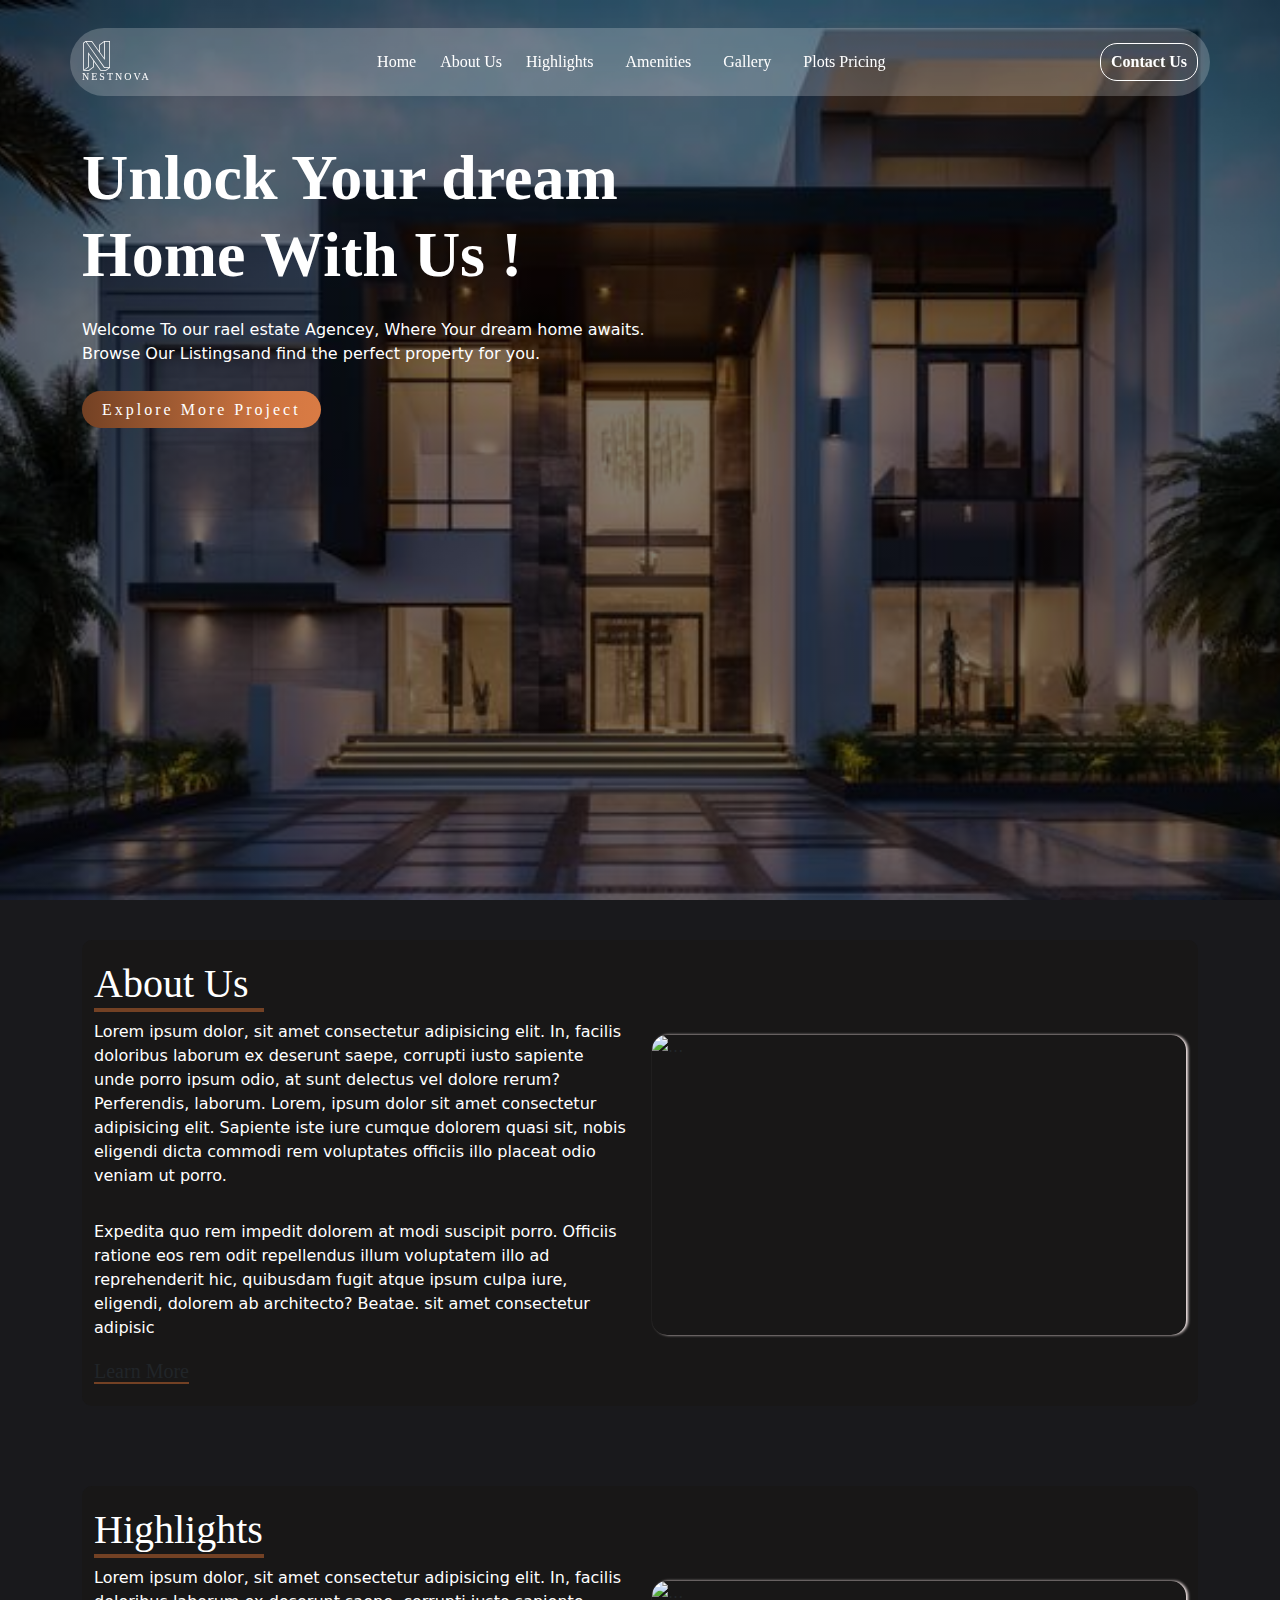
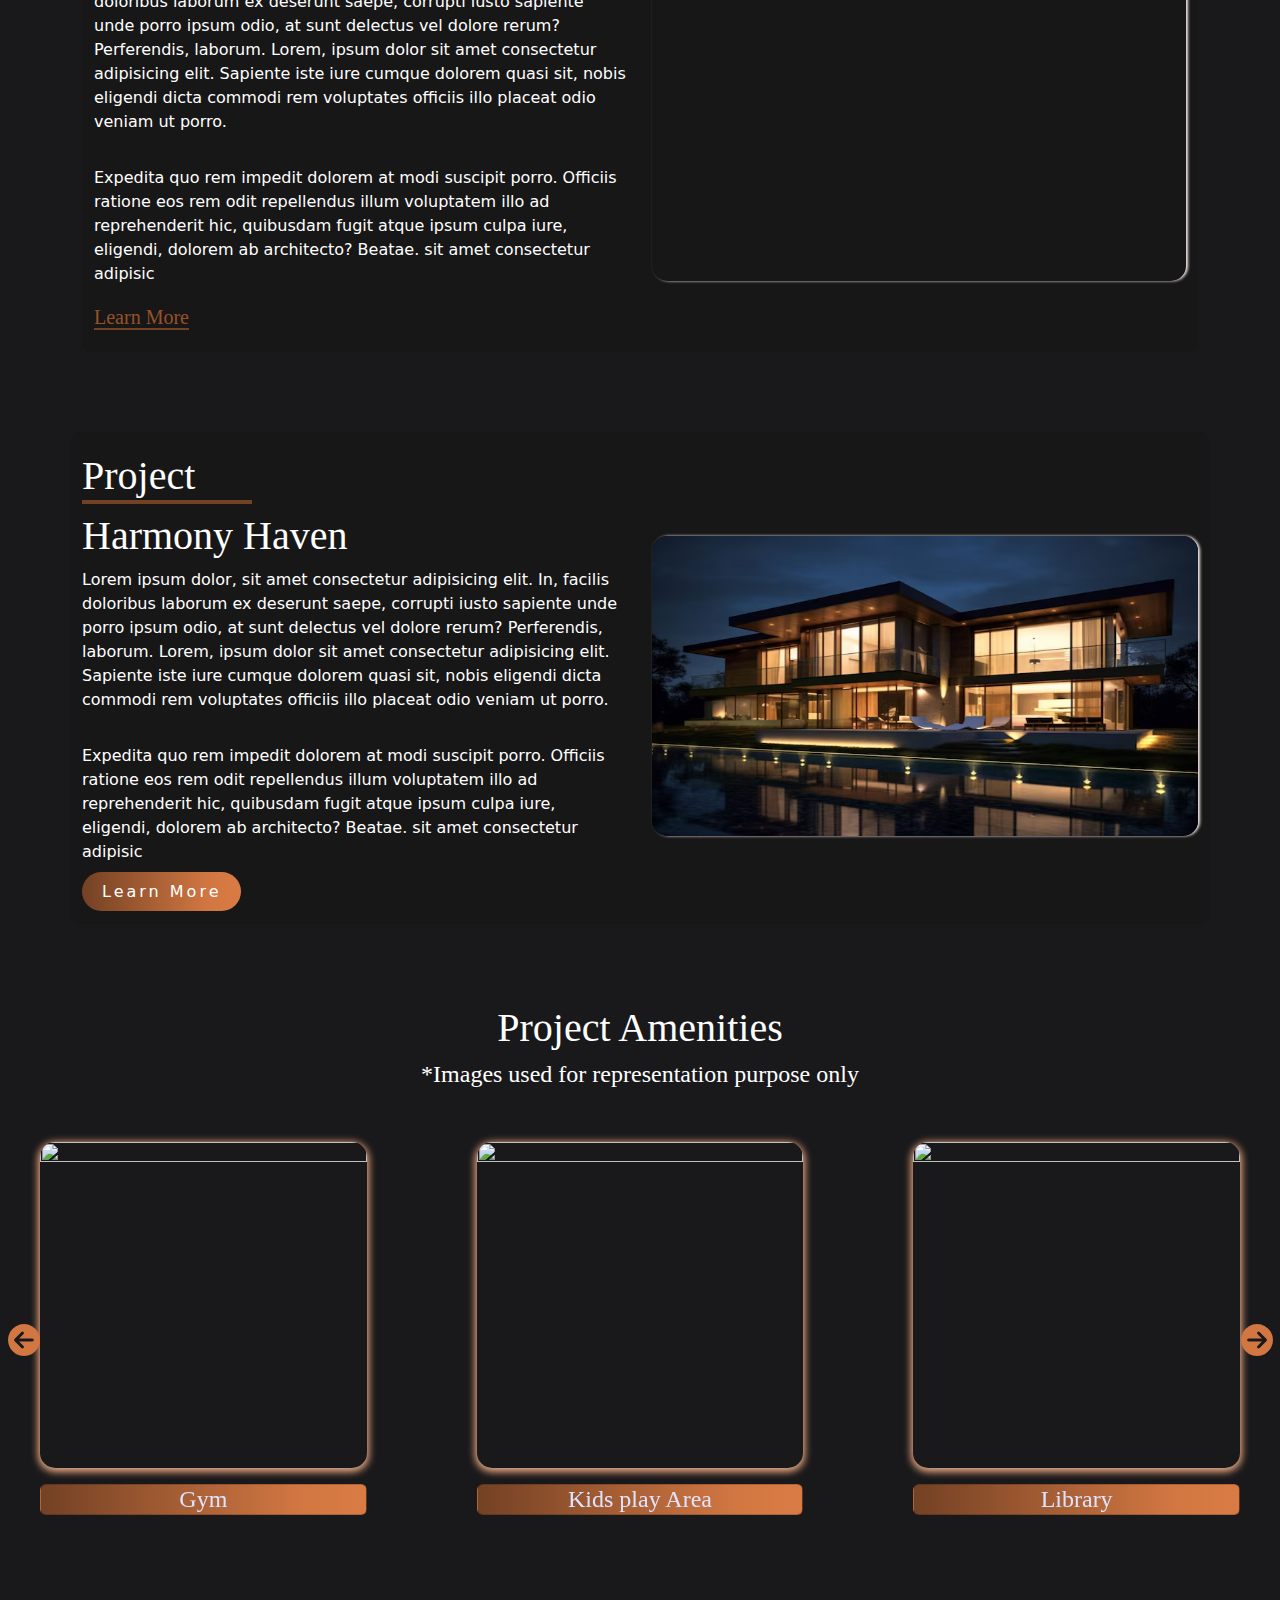
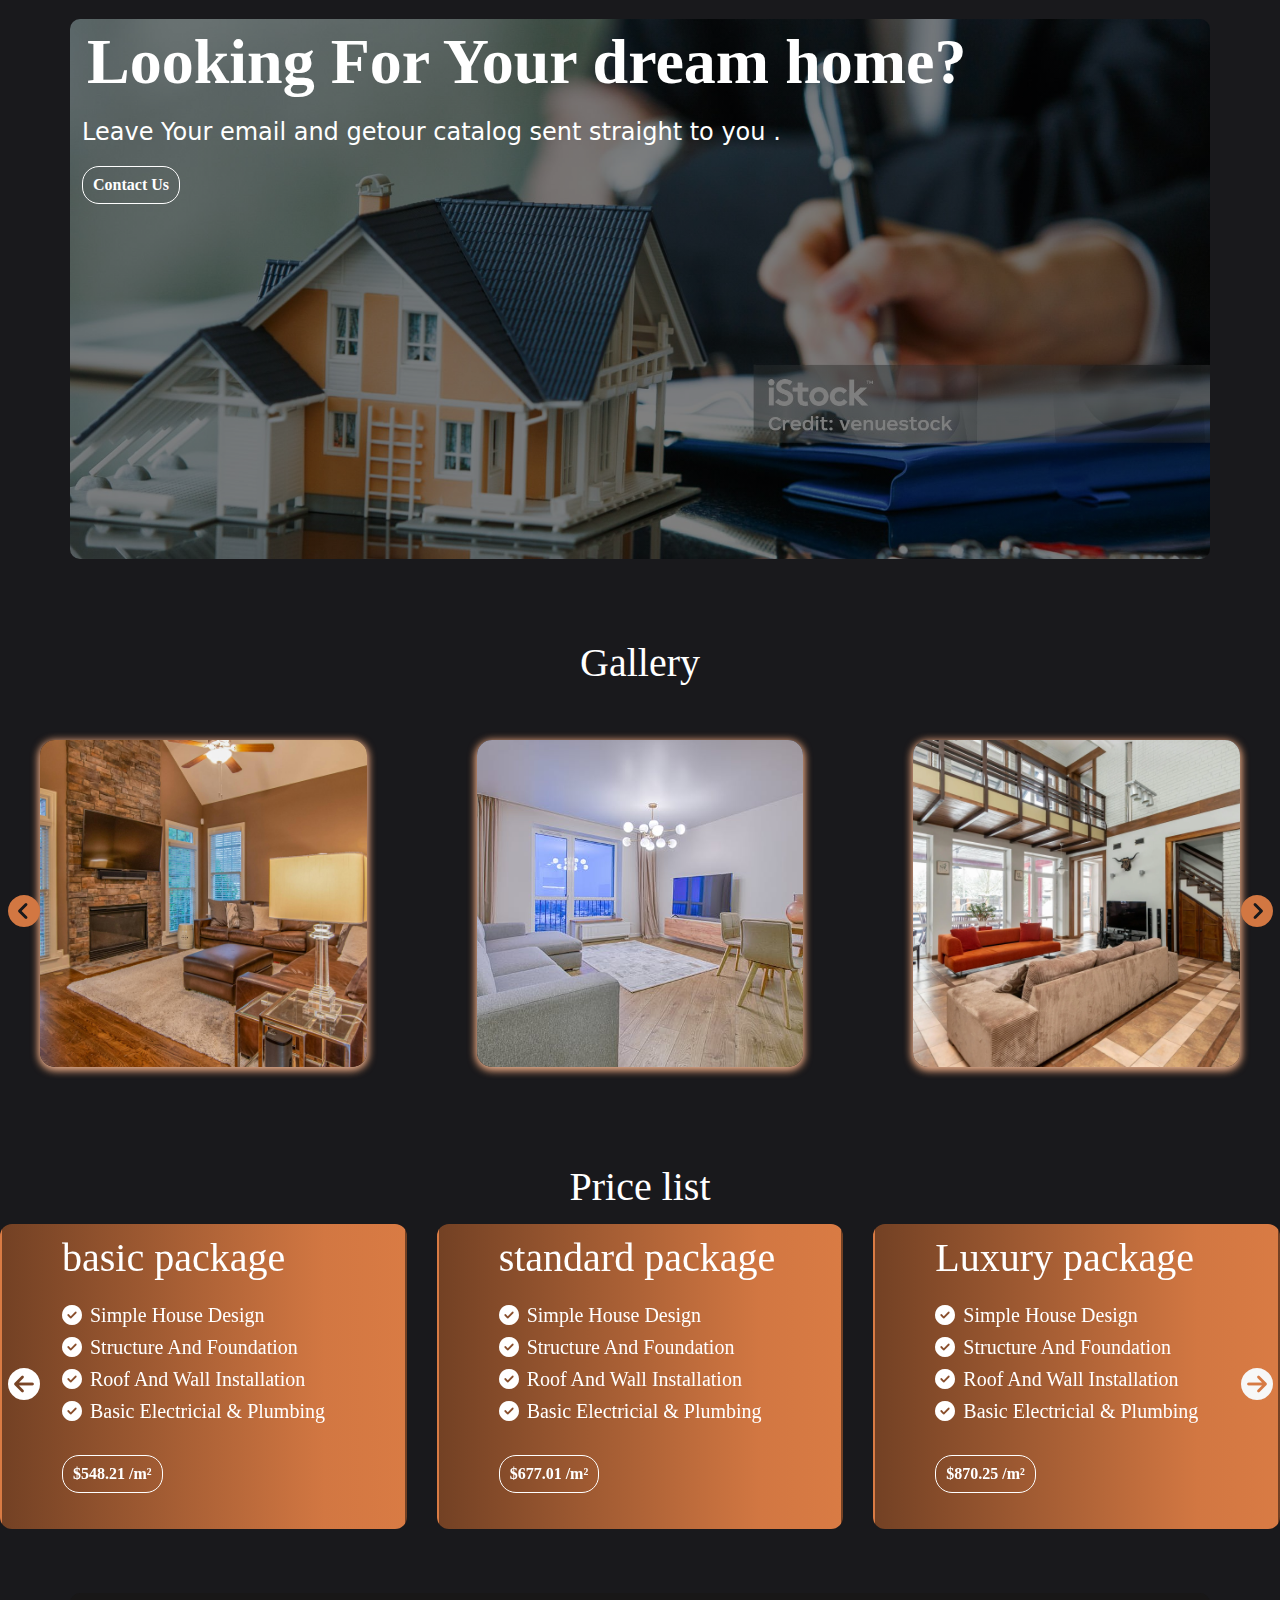
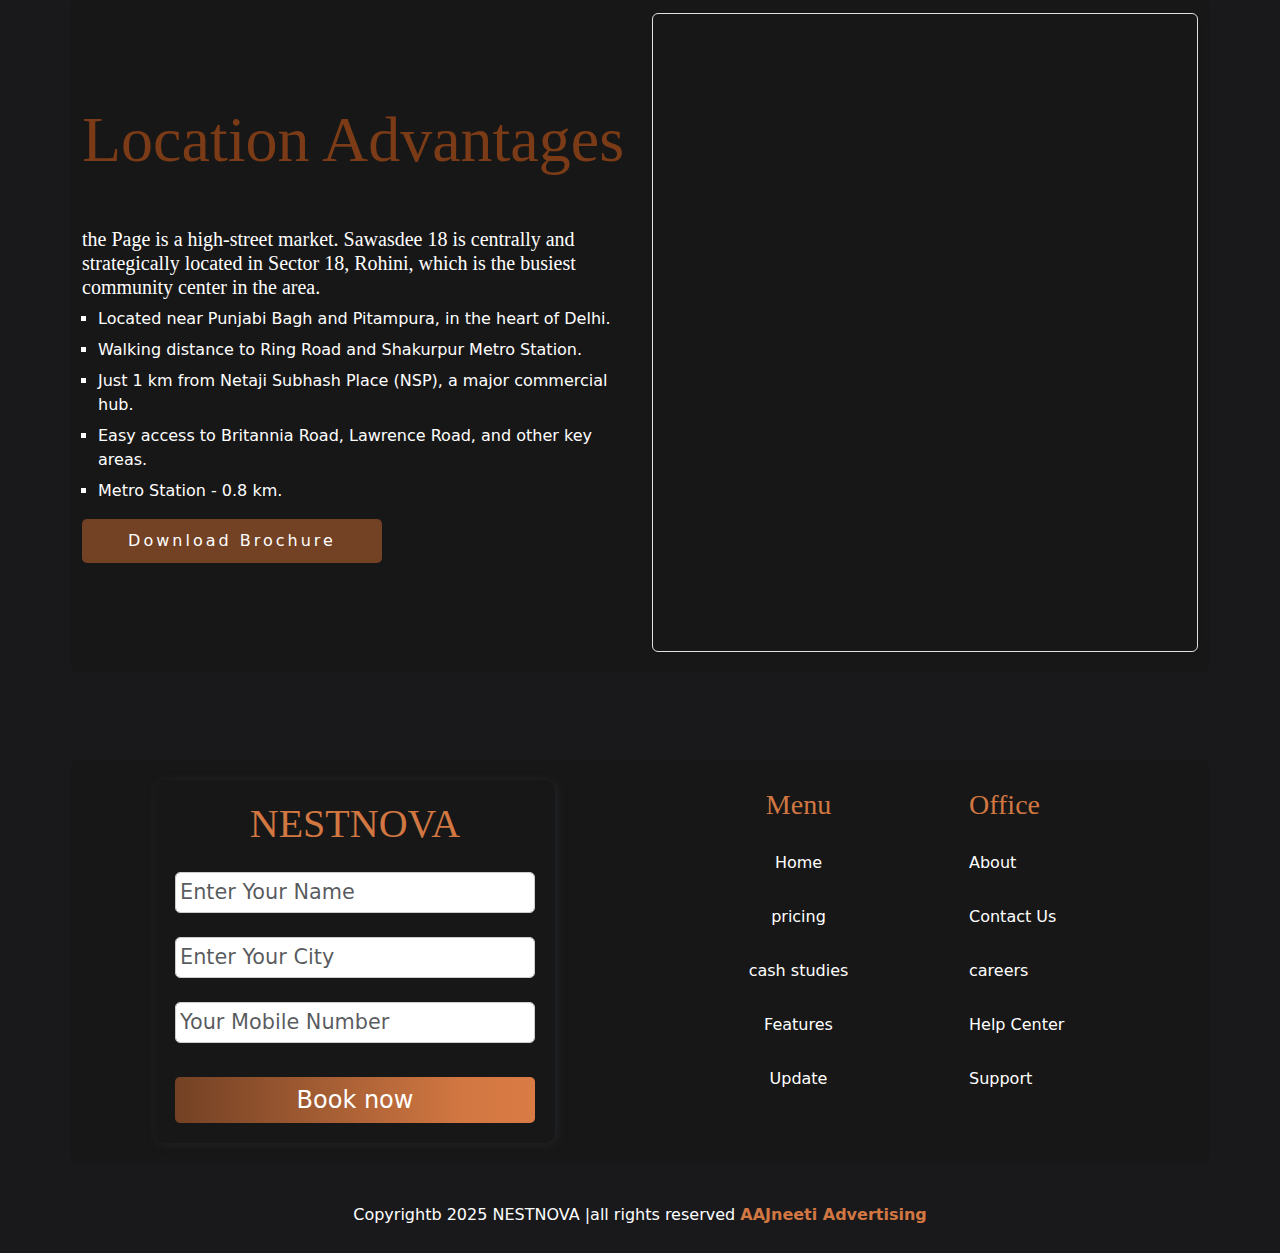
==== commit 74d0c360: "drf" ====
--- a/index.html
+++ b/index.html
@@ -795,7 +795,7 @@
   </div>
   <!-- footer  -->
   <footer id="h22">
-    <div class="section HEROBG text-start time">
+    <div class="section HEROBG text-center time">
       <p class="text-white ">
         Copyrightb 2025 NESTNOVA |all rights reserved <span style="color: rgba(210, 119, 66, 1);" class=" fw-bold">AAJneeti Advertising</span>
      
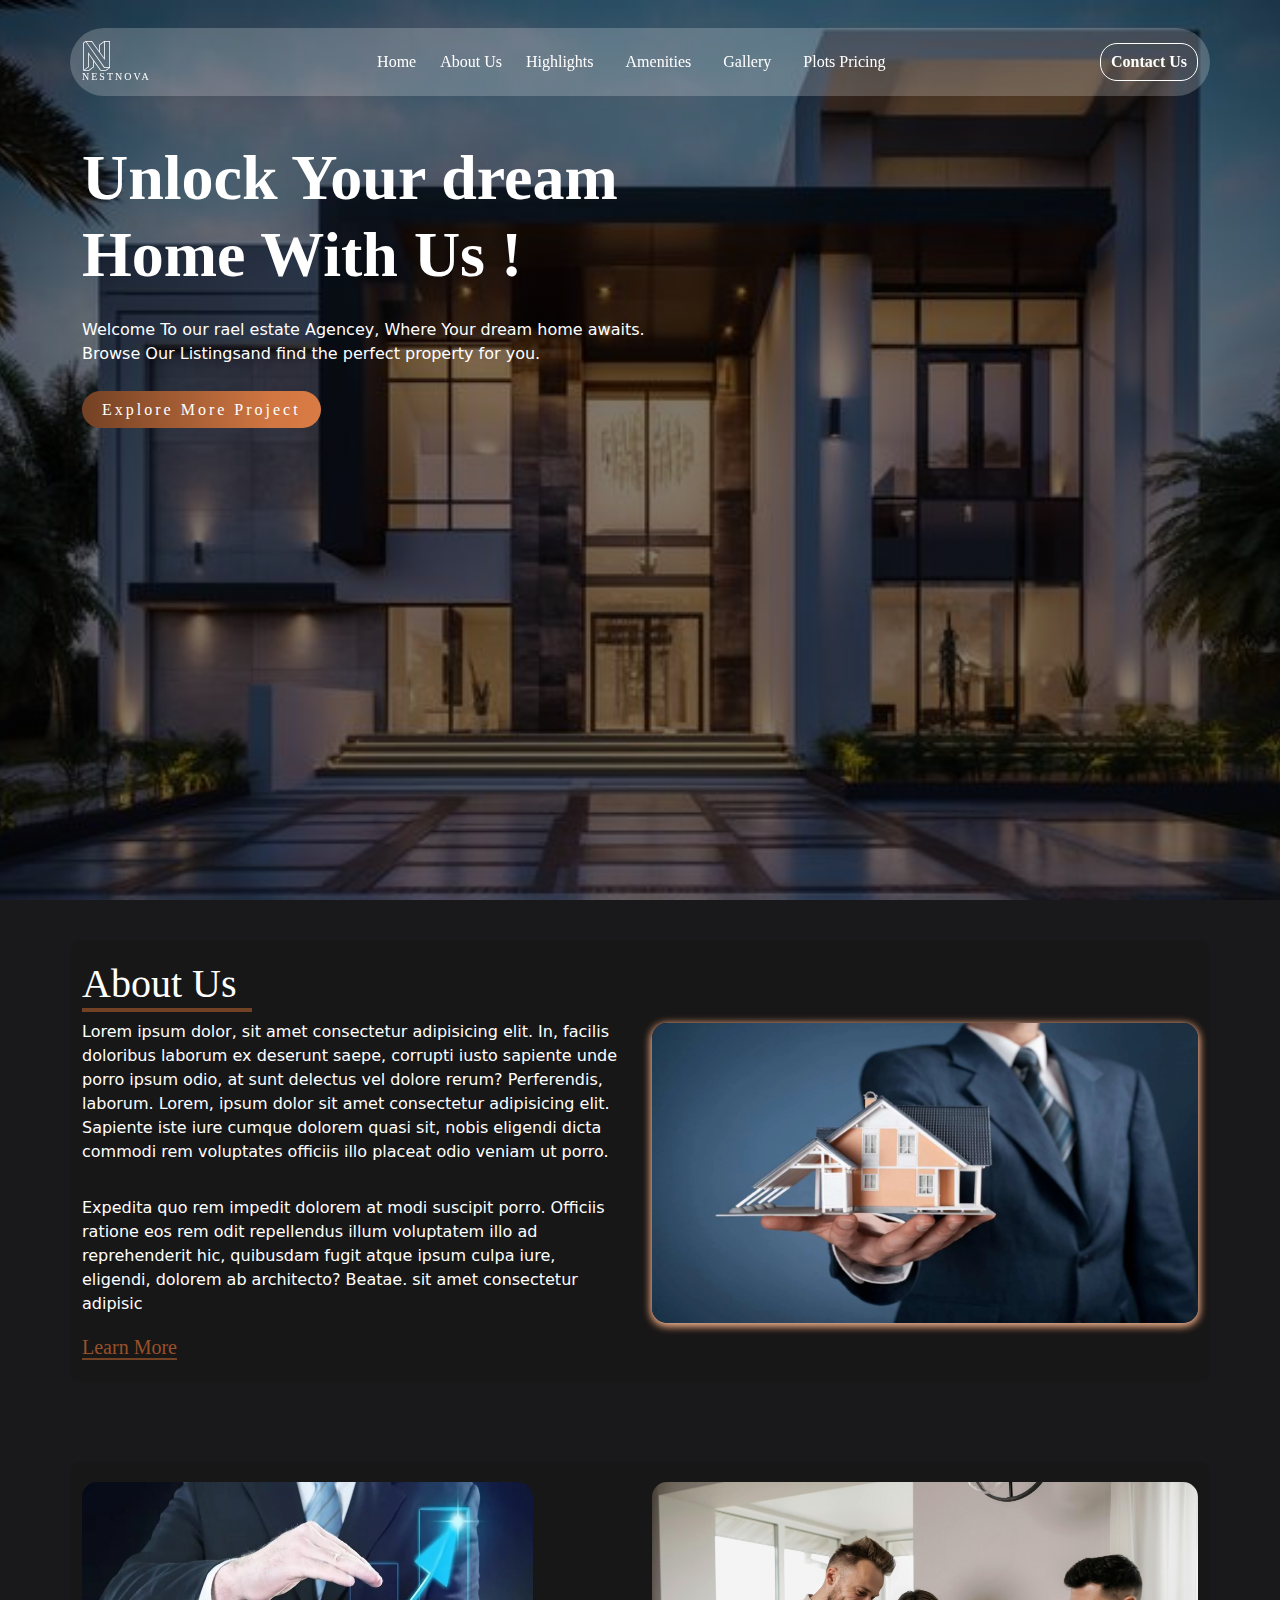
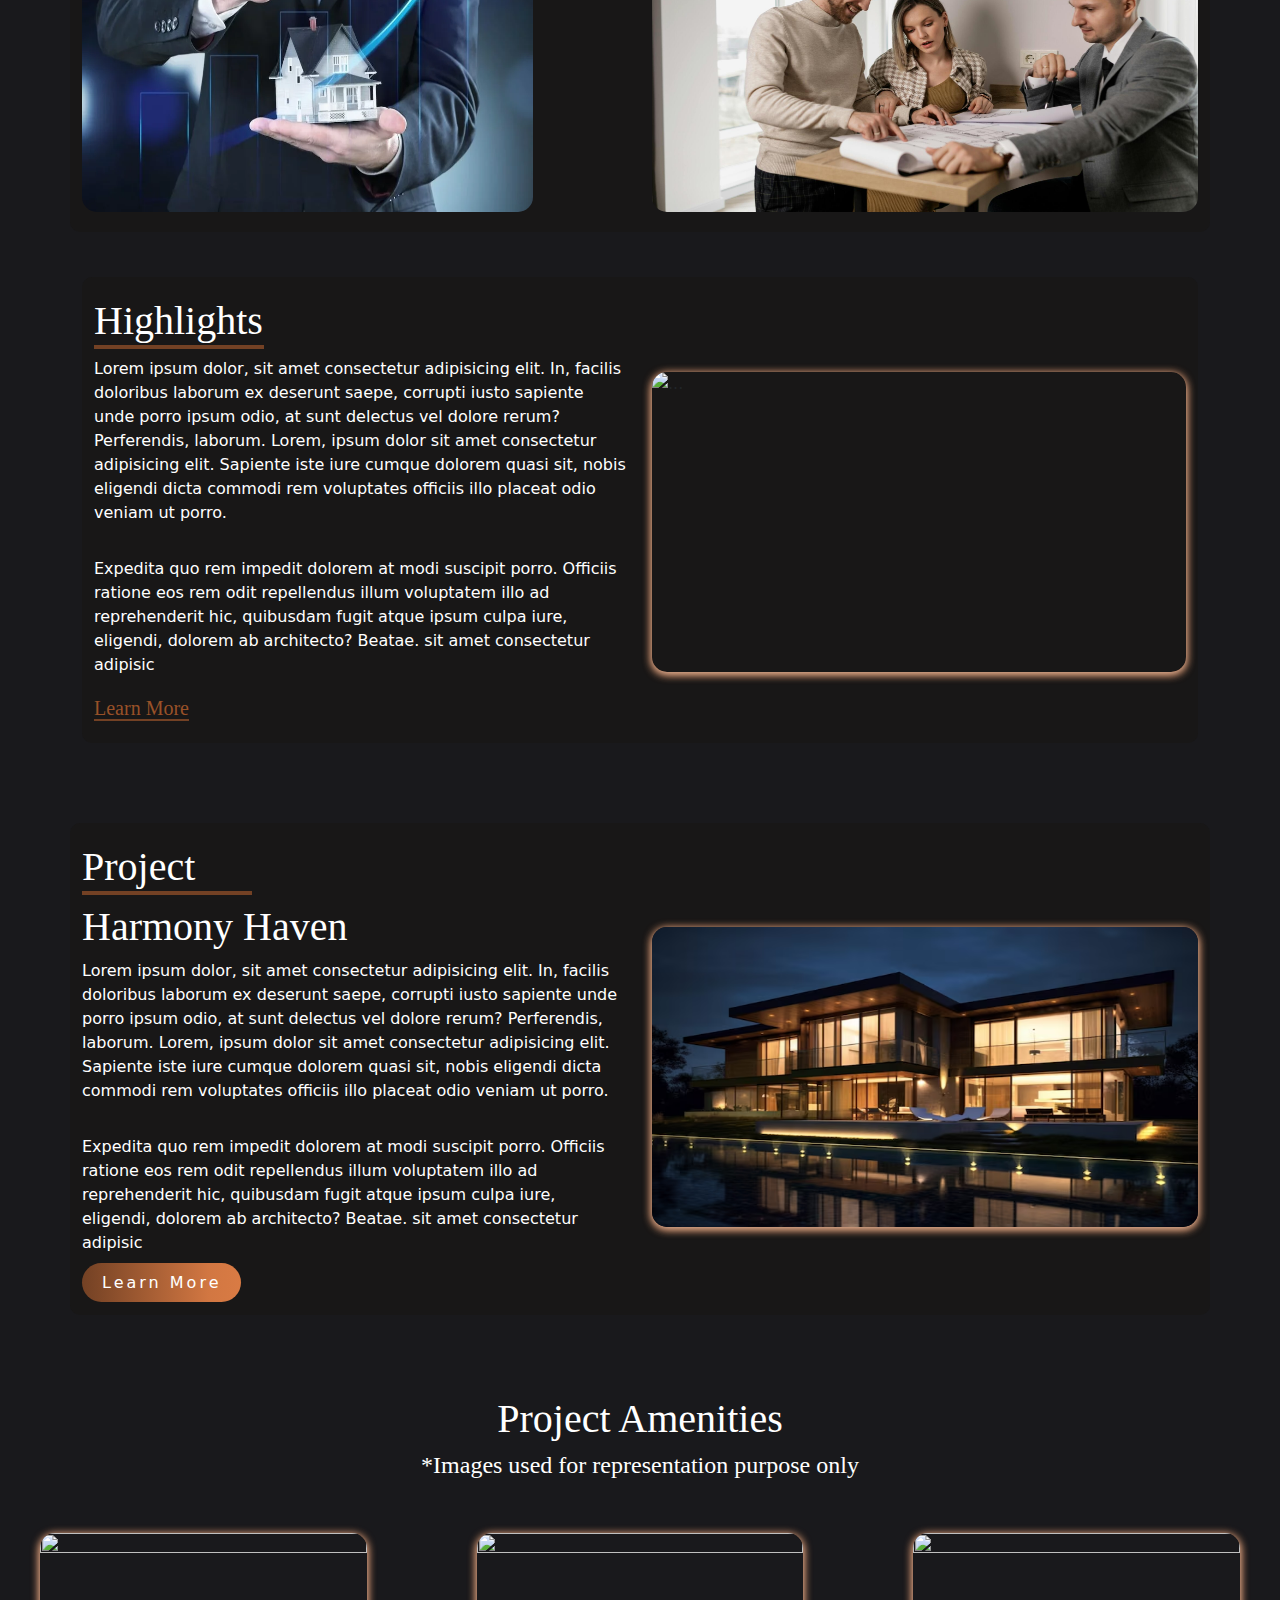
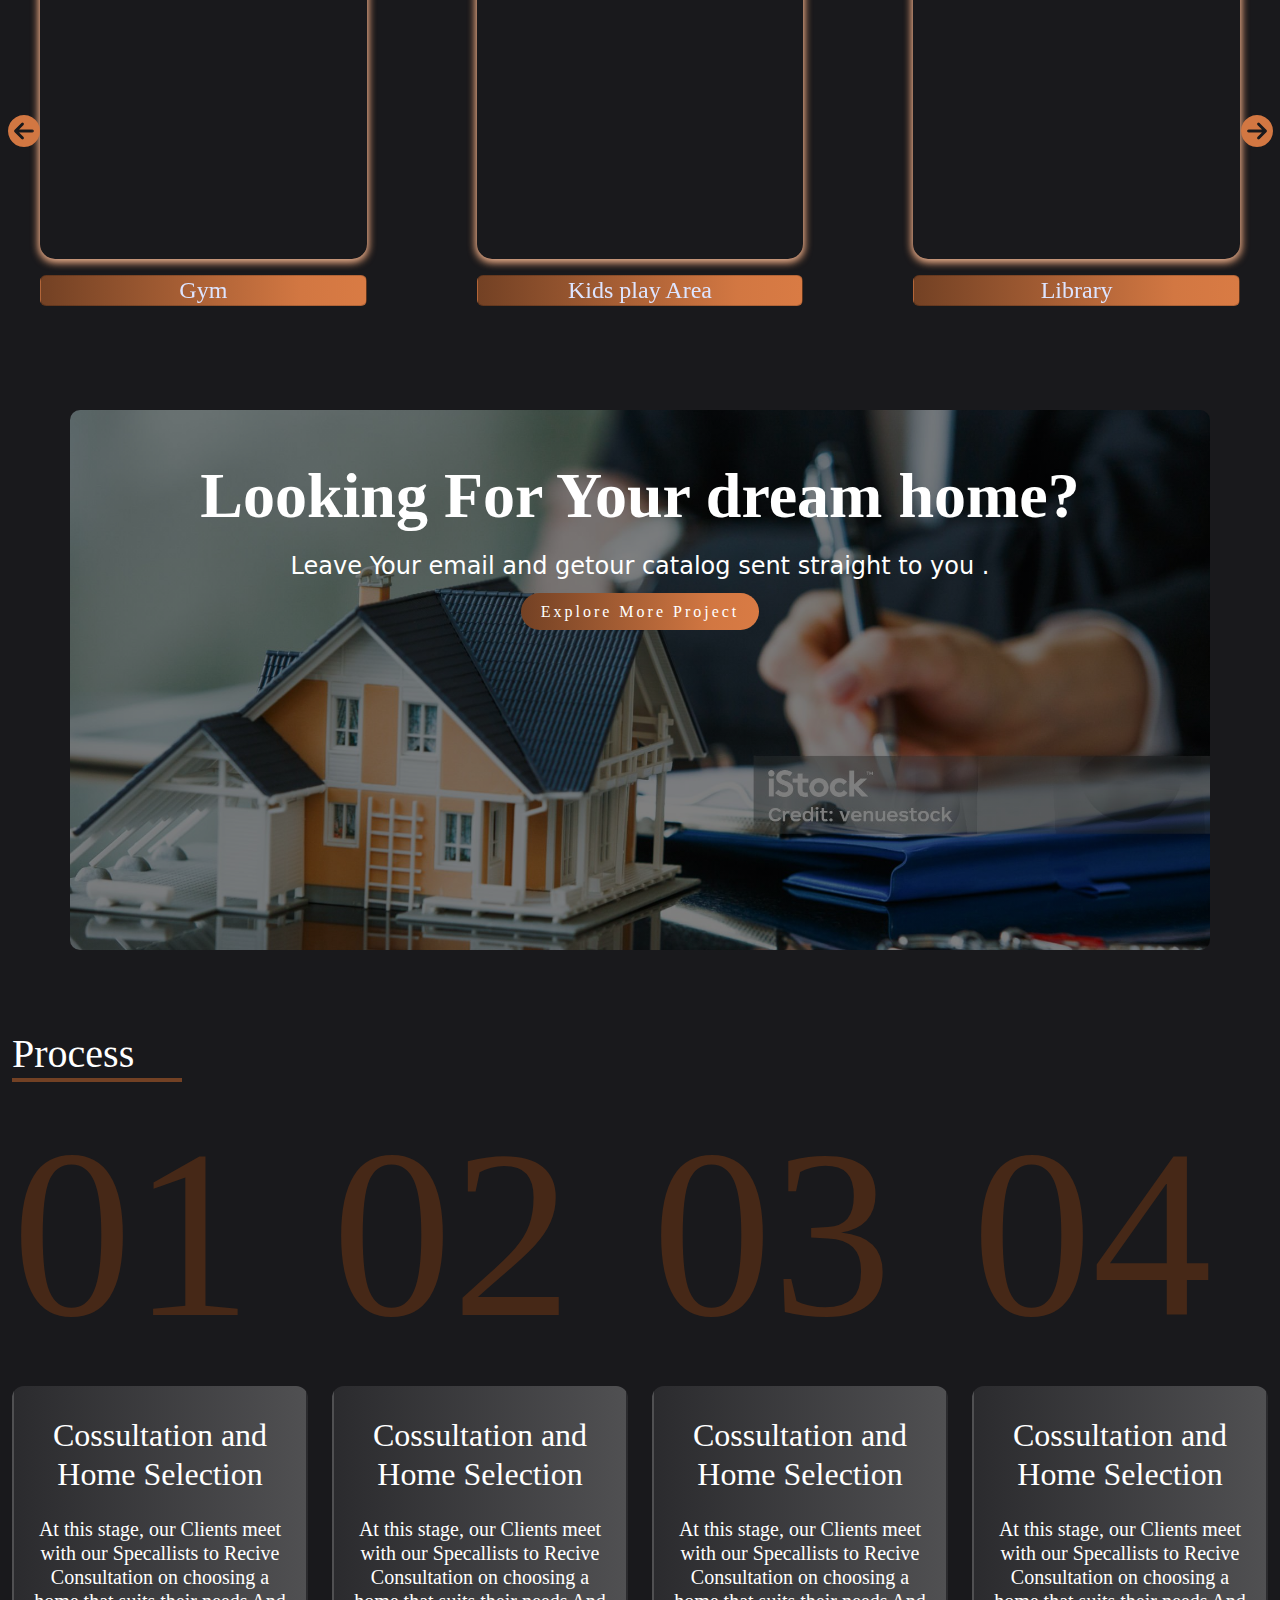
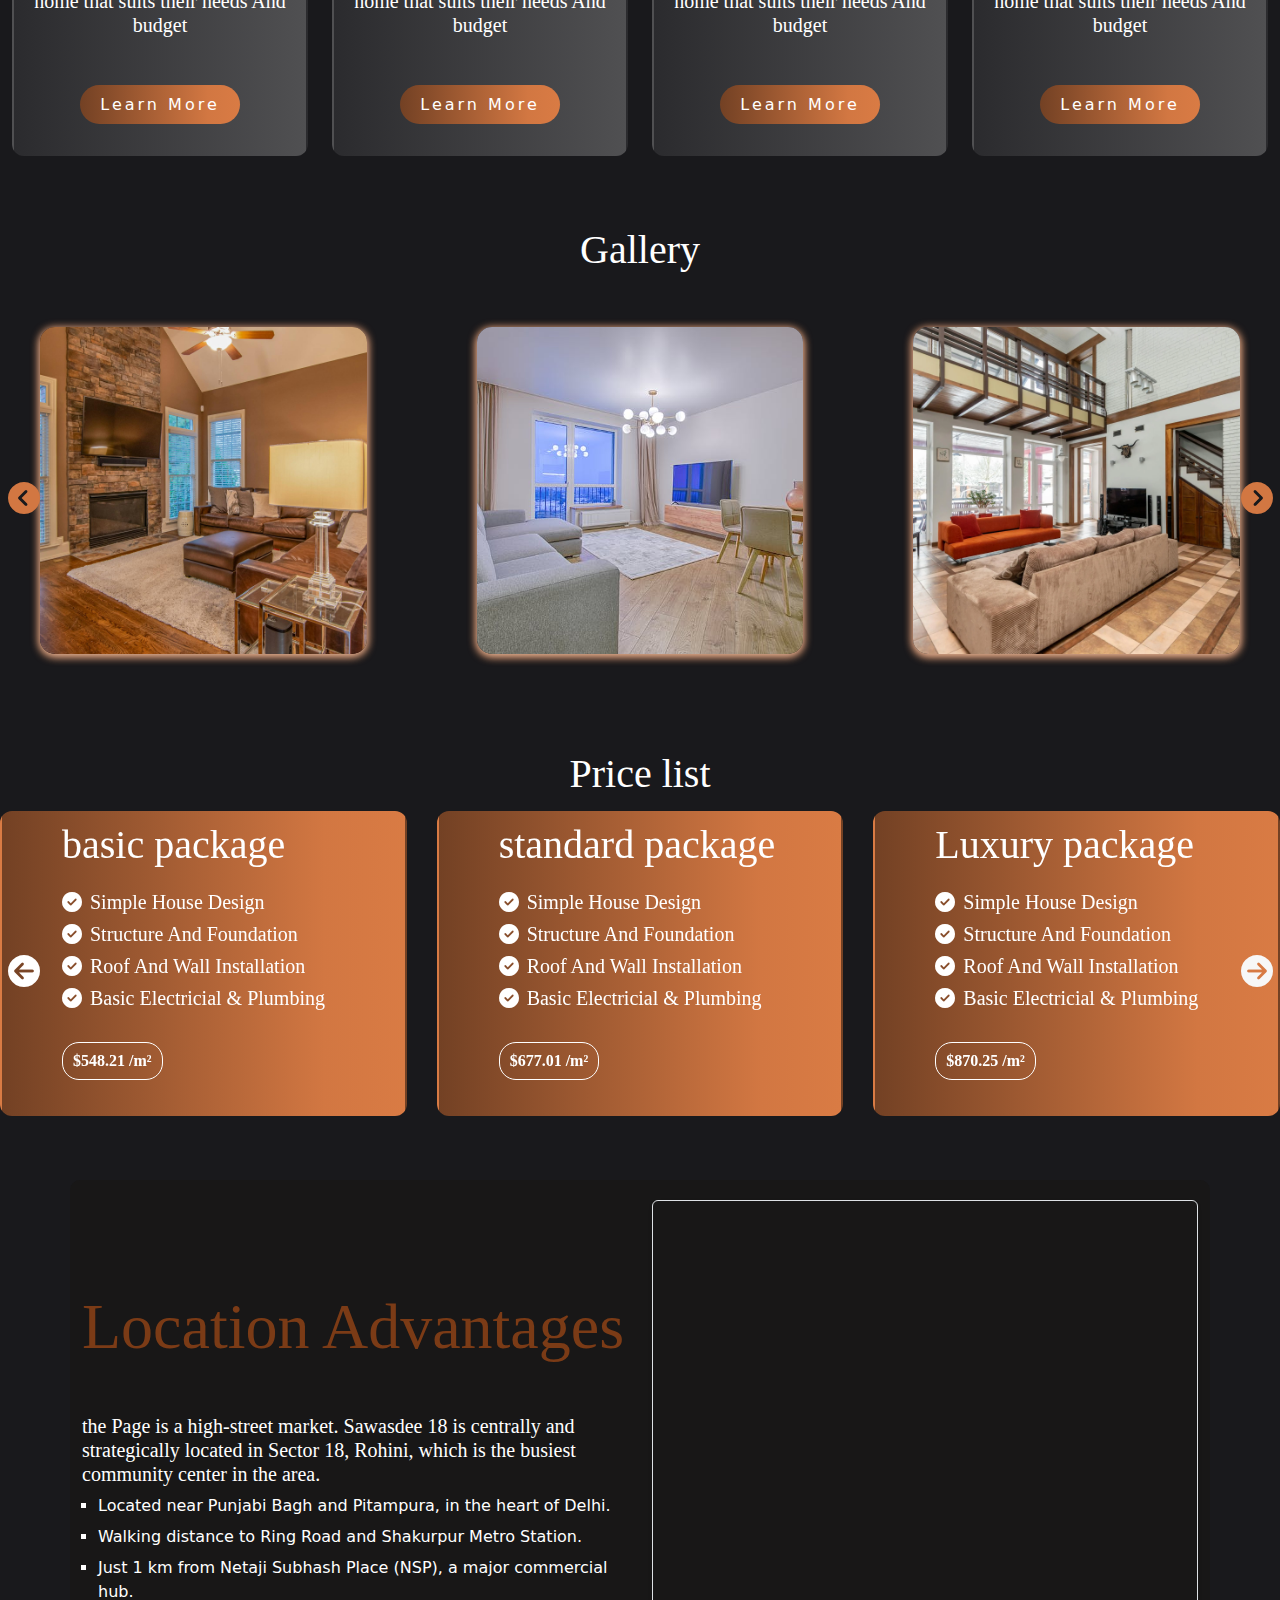
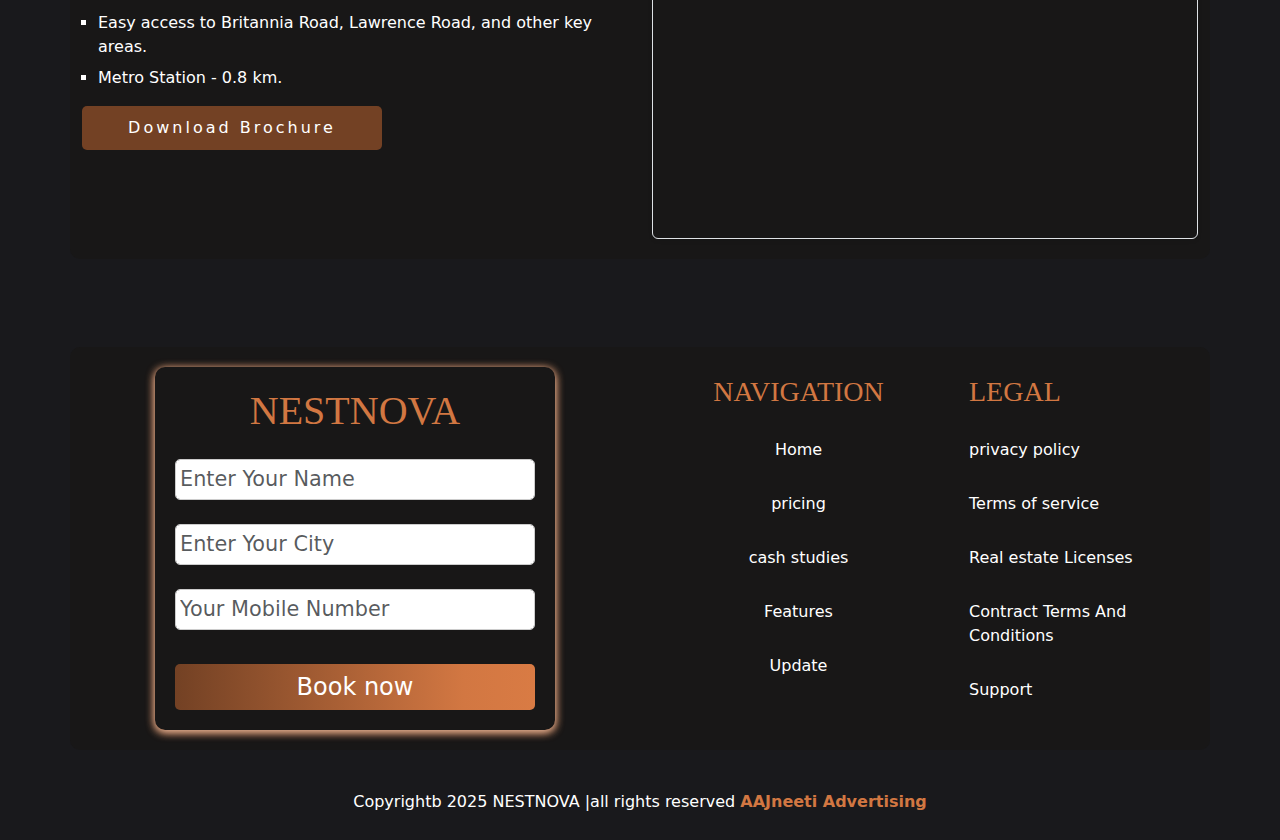
==== commit c947de3c: "Aman" ====
--- a/index.html
+++ b/index.html
@@ -75,12 +75,12 @@
             </li>
 
             <li class="nav-item mx-2">
-              <a class="nav-link" href="# PLOTS PRICING"> Plots Pricing</a>
+              <a class="nav-link" href="#PLOTS PRICING"> Plots Pricing</a>
             </li>
           </ul>
           <!-- CONTACT US  -->
           <DIV class="button d-flex justify-content-center align-items-center">
-            <a href="#CONTACT US">Contact Us</a>
+            <a href="#CONTACT US" onclick="openPopup()">Contact Us</a>
           </DIV>
         </div>
       </div>
@@ -89,7 +89,7 @@
   <!-- navbar end  -->
 
   <!-- home section start  -->
-  <div class="container-fluid home" id="homee">
+  <div class="container-fluid home" id="HOME">
     <div class="container">
       <div class="contantttt">
         <h1>Unlock Your dream Home With Us !</h1>
@@ -107,51 +107,69 @@
 
   <!-- home section end  -->
   <!-- About section start  -->
-  <div class="container-fluid HEROBGG">
+  <div class="container-fluid HEROBGG" id="ABOUT US">
+    <div class="container sell qq herobg">
+      <div class="row align-items-center">
+        <div class="col-lg-6 qq">
+          <h1 class="text-white likete">About <span>Us</span></h1>
+
+          <div class="conta">
+            <p class="pb-3   text-white">Lorem ipsum dolor, sit amet consectetur adipisicing elit. In,
+              facilis doloribus
+              laborum ex
+              deserunt saepe,
+              corrupti iusto sapiente unde porro ipsum odio, at sunt delectus vel dolore rerum?
+              Perferendis, laborum.
+              Lorem, ipsum dolor sit amet consectetur adipisicing elit. Sapiente iste iure cumque
+              dolorem quasi sit,
+              nobis eligendi dicta commodi rem voluptates officiis illo placeat odio veniam ut porro.</p>
+            <p class="text-white"> Expedita quo rem
+              impedit dolorem at modi suscipit porro. Officiis ratione eos rem odit repellendus illum
+              voluptatem illo ad
+              reprehenderit hic, quibusdam fugit atque ipsum culpa iure, eligendi, dolorem ab
+              architecto? Beatae.
+              sit amet consectetur adipisic
+            </p>
+            <a id="l" href="#l">Learn More</a>
+          </div>
+        </div>
+        <div class="col-lg-6 pt-4   ">
+          <img src="image-new/neww.webp" class="d-block w-100 imf1" alt="...">
+
+        </div>
+
+      </div>
+    </div>
+
+
+  </div>
+  </div>
+  <!-- About section end  -->
+  <div class="container-fluid HEROBG">
+    <div class="container herobg">
+      <div class="row justify-content-between">
+        <div class="col-lg-5">
+          <img src="image-new/why.webp" class="d-block w-100 imf2" alt="...">
+        </div>
+        <div class="col-lg-6">
+          <img src="image-new/choose.jpeg" class="d-block w-100 imf2" alt="...">
+        </div>
+      </div>
+    </div>
+  </div>
+
+
+
+
+
+
+
+
+
+  <!-- Highlights section start  -->
+  <div class="container-fluid HEROBGG" id="HIGHLIGHTS">
     <div class="container">
-      <div class="container sell qq herobg" id="ABOUT US">
-        <div class="row align-items-center">
-          <div class="col-lg-6 qq">
-            <h1 class="text-white likete">About <span>Us</span></h1>
-
-            <div class="conta">
-              <p class="pb-3   text-white">Lorem ipsum dolor, sit amet consectetur adipisicing elit. In,
-                facilis doloribus
-                laborum ex
-                deserunt saepe,
-                corrupti iusto sapiente unde porro ipsum odio, at sunt delectus vel dolore rerum?
-                Perferendis, laborum.
-                Lorem, ipsum dolor sit amet consectetur adipisicing elit. Sapiente iste iure cumque
-                dolorem quasi sit,
-                nobis eligendi dicta commodi rem voluptates officiis illo placeat odio veniam ut porro.</p>
-              <p class="text-white"> Expedita quo rem
-                impedit dolorem at modi suscipit porro. Officiis ratione eos rem odit repellendus illum
-                voluptatem illo ad
-                reprehenderit hic, quibusdam fugit atque ipsum culpa iure, eligendi, dolorem ab
-                architecto? Beatae.
-                sit amet consectetur adipisic
-              </p>
-              <a >Learn More</a>
-            </div>
-          </div>
-          <div class="col-lg-6 pt-4   ">
-            <img
-              src="https://thumbs.dreamstime.com/z/happy-homeowner-holding-keys-to-new-house-celebrating-beginnings-359018469.jpg"
-              class="d-block w-100 imf1" alt="...">
-
-          </div>
-
-        </div>
-      </div>
-
-
-    </div>
-  </div>
-  <!-- About section end  -->
-  <!-- Highlights section start  -->
-  <div class="container-fluid HEROBGG">
-    <div class="container">
-      <div class="container sell qq herobg" id="ABOUT US">
+      <div class="container sell qq herobg">
         <div class="row align-items-center">
           <div class="col-lg-6 qq">
             <h1 class="text-white likete">Highlights</h1>
@@ -233,7 +251,7 @@
   <!-- project end page  -->
 
   <!-- Amenties start  -->
-  <div class="col-md-12 HEROBG">
+  <div class="col-md-12 HEROBG" id="AMENITIES">
     <div class="section-header ">
       <h1 class="text-white text-center " style="    color: #0E2E50;">Project Amenities</h1>
       <h4 class="text-center text-white">*Images used for representation purpose only</h4>
@@ -335,26 +353,101 @@
 
   <!-- Amenties end  -->
   <!-- dream home  -->
-  <div class="container-fluid HEROBGG">
-    <div class="container new-home">
+  <div class="container-fluid HEROBGG ">
+    <div class="container new-home pb-0">
       <div class="banner align-items-center text-center">
-        <h1 class="text-white">
+        <h1 class="text-white text-center pt-5">
           Looking For Your dream home?
         </h1>
-        <p class="text-white text-start fs-4">
+        <p class="text-white text-center fs-4">
           Leave Your email and getour catalog sent straight to you .
         </p>
-        <DIV class="button d-flex justify-content-start">
-          <a href="#CONTACT US">Contact Us</a>
-        </DIV>
+        <a class="buttonnn" href="">Explore More Project</a>
+
       </div>
     </div>
   </div>
   <!-- dream home  -->
+  <!-- processs section -->
+  <div class="container-fluid HEROBG pb-0">
+    <h1 class="text-white likete">Process</h1>
+    <!-- <div class="container-fluid new-color"> -->
+      <div class="row align-items-center justify-content-center">
+        <div class="col-lg-3">
+          <h1 class="big">01</h1>
+        </div>
+        <div class="col-lg-3">
+          <h1 class="big">02</h1>
+
+        </div>
+        <div class="col-lg-3">
+          <h1 class="big">03</h1>
+
+        </div>
+        <div class="col-lg-3">
+          <h1 class="big">04</h1>
+
+        </div>
+
+
+      </div>
+    </div>
+
+  </div>
+  <!-- new card section  -->
+
+  <div class="container-fluid hero">
+      <div class="row ">
+        <div class="col-lg-3">
+          <div class="card-neww"> <h2 class="pt-2 text-white pb-3 ">Cossultation and Home Selection</h2>
+            <h5 class="pb-5 text-white">At this stage, our Clients meet with our Specallists to Recive
+              Consultation on choosing a home that suits their needs And budget</h5>
+              <span class="buttonnn mt-2 " href="Submit.html">Learn More</span>
+
+
+          </div>
+        </div>
+        <div class="col-lg-3 ">
+          <div class="card-neww ">
+            <h2 class="pt-2 text-white pb-3 ">Cossultation and Home Selection</h2>
+            <h5 class="pb-5 text-white">At this stage, our Clients meet with our Specallists to Recive
+              Consultation on choosing a home that suits their needs And budget</h5>
+              <span class="buttonnn mt-2 " href="Submit.html">Learn More</span>
+
+          </div>
+
+        </div>
+        <div class="col-lg-3">
+          <div class="card-neww">
+            <h2 class="pt-2 text-white pb-3 ">Cossultation and Home Selection</h2>
+            <h5 class="pb-5 text-white">At this stage, our Clients meet with our Specallists to Recive
+              Consultation on choosing a home that suits their needs And budget</h5>
+              <span class="buttonnn mt-2 " href="Submit.html">Learn More</span>
+
+          </div>
+
+        </div>
+        <div class="col-lg-3">
+          <div class="card-neww">
+            <h2 class="pt-2 text-white pb-3 ">Cossultation and Home Selection</h2>
+            <h5 class="pb-5 text-white">At this stage, our Clients meet with our Specallists to Recive
+              Consultation on choosing a home that suits their needs And budget</h5>
+              <span class="buttonnn mt-2 " href="Submit.html">Learn More</span>
+
+          </div>
+
+        </div>
+
+
+      </div>
+    </div>
+
+  </div>
+
 
 
   <!-- Amenties start  -->
-  <div class="col-md-12 HEROBG">
+  <div class="col-md-12 HEROBG" id="GALLERY">
     <div class="section-header ">
       <h1 class="text-white text-center " style="    color: #0E2E50;">Gallery</h1>
       <!-- <h4 class="text-center text-white">*Images used for representation purpose only</h4> -->
@@ -529,7 +622,7 @@
   </div>
   <!-- gallery end  -->
   <!-- Price list  -->
-  <div class="col-md-12 HEROBG">
+  <div class="col-md-12 HEROBG" id="PLOTS PRICING">
     <div class="section-header ">
       <h1 class="text-white text-center " style="    color: #0E2E50;">Price list</h1>
     </div>
@@ -558,7 +651,7 @@
               </li>
             </ul>
             <DIV class="buttonn d-flex justify-content-start">
-              <a href="#CONTACT US">$548.21 /m²</a>
+              <a href="#CONTACT US" onclick="openPopup()">$548.21 /m²</a>
             </DIV>
           </div>
         </li>
@@ -581,7 +674,7 @@
               </li>
             </ul>
             <DIV class="buttonn d-flex justify-content-start">
-              <a href="#CONTACT US">$677.01 /m²</a>
+              <a href="#CONTACT US" onclick="openPopup()">$677.01 /m²</a>
             </DIV>
 
           </div>
@@ -605,7 +698,7 @@
               </li>
             </ul>
             <DIV class="buttonn d-flex justify-content-start">
-              <a href="#CONTACT US">$870.25 /m²</a>
+              <a href="#CONTACT US" onclick="openPopup()">$870.25 /m²</a>
             </DIV>
 
 
@@ -630,7 +723,7 @@
               </li>
             </ul>
             <DIV class="buttonn d-flex justify-content-start">
-              <a href="#CONTACT US">$1008.31 /m²</a>
+              <a href="#CONTACT US" onclick="openPopup()">$1008.31 /m²</a>
             </DIV>
 
           </div>
@@ -703,10 +796,10 @@
   <div class="container-fluid HEROBG" id="contact us">
     <div class="container herobg">
 
-    <div class="row">
-      <div class="col-lg-6 ">
-
-<!--         
+      <div class="row">
+        <div class="col-lg-6 ">
+
+          <!--         
         <div class="col-lg-6 pt-3">
           <input type="text" class="form-control p-2 mb-4 w-100   " name="name1" placeholder="Enter Your Name" required>
 
@@ -719,88 +812,90 @@
           <input type="text" class="form-control p-2 mb-4 w-100 " name="City" placeholder="Enter Your City">
         </div>
         <a class="but mb-2s" href="#">Submite</a> -->
-        <div class="background">
-          <div class="booking-form">
+          <div class="background">
+            <div class="booking-form">
               <!-- <h1 class="text-center">Contact Us</h1> -->
               <h1 style="color:rgba(210, 119, 66, 1);" class="text-center mb-4">NESTNOVA</h1>
 
-              <form action="">          
-                <input type="text" class="form-control p-1 mb-4 w-100   " name="name1" placeholder="Enter Your Name" required>
-
-  
+              <form action="">
+                <input type="text" class="form-control p-1 mb-4 w-100   " name="name1" placeholder="Enter Your Name"
+                  required>
+
+
                 <input type="text" class="form-control p-1 mb-4 w-100 " name="City" placeholder="Enter Your City">
 
-  
-                  <input type="tel" class="form-control p-1 mb-4 w-100 " name="phone" placeholder="Your Mobile Number"
+
+                <input type="tel" class="form-control p-1 mb-4 w-100 " name="phone" placeholder="Your Mobile Number"
                   required>
-  
-                  
-  
-                  <button type="submit">Book now</button>
+
+
+
+                <button type="submit">Book now</button>
               </form>
-          </div>
-  
-      </div>
-  
-
-      </div>
-      <div class="col">
-        <ul class="me text-center mt-2">
-          <h3 class="text-center" style="color: rgba(210, 119, 66, 1);">Menu</h3>
-
-          <div class="" href="">
-            <li>Home</li>
-          </div>
-          <div href="">
-            <li>pricing</li>
-          </div>
-          <div href="">
-            <li>cash studies</li>
-          </div>
-          <div href="">
-            <li>Features</li>
-          </div>
-          <div href="">
-            <li>Update</li>
-          </div>
-
-        </ul>
-
-      </div>
-      <div class="col">
-        <ul class="me mt-2">
-          <h3 style="color: rgba(210, 119, 66, 1);">Office</h3>
-
-          <div class="" href="">
-            <li>About</li>
-          </div>
-          <div href="">
-            <li>Contact Us</li>
-          </div>
-          <div href="">
-            <li>careers</li>
-          </div>
-          <div href="">
-            <li>Help Center</li>
-          </div>
-          <div href="">
-            <li>Support</li>
-          </div>
-
-        </ul>
-
-      </div>
-    
-    </div>
-  </div>
-  <!-- footer  -->
-  <footer id="h22">
-    <div class="section HEROBG text-center time">
-      <p class="text-white ">
-        Copyrightb 2025 NESTNOVA |all rights reserved <span style="color: rgba(210, 119, 66, 1);" class=" fw-bold">AAJneeti Advertising</span>
-     
-      </p>
-    </div>
+            </div>
+
+          </div>
+
+
+        </div>
+        <div class="col">
+          <ul class="me text-center mt-2">
+            <h3 class="text-center" style="color: rgba(210, 119, 66, 1);">NAVIGATION</h3>
+
+            <div class="" href="">
+              <li>Home</li>
+            </div>
+            <div href="">
+              <li>pricing</li>
+            </div>
+            <div href="">
+              <li>cash studies</li>
+            </div>
+            <div href="">
+              <li>Features</li>
+            </div>
+            <div href="">
+              <li>Update</li>
+            </div>
+
+          </ul>
+
+        </div>
+        <div class="col">
+          <ul class="me mt-2">
+            <h3 style="color: rgba(210, 119, 66, 1);">LEGAL</h3>
+
+            <div class="" href="">
+              <li>privacy policy</li>
+            </div>
+            <div href="">
+              <li>Terms of service</li>
+            </div>
+            <div href="">
+              <li>Real estate Licenses</li>
+            </div>
+            <div href="">
+              <li>Contract Terms And Conditions</li>
+            </div>
+            <div href="">
+              <li>Support</li>
+            </div>
+
+          </ul>
+
+        </div>
+
+      </div>
+    </div>
+    <!-- footer  -->
+    <footer id="h22">
+      <div class="section HEROBG text-center time">
+        <p class="text-white ">
+          Copyrightb 2025 NESTNOVA |all rights reserved <span style="color: rgba(210, 119, 66, 1);"
+            class=" fw-bold">AAJneeti Advertising</span>
+
+        </p>
+      </div>
   </div>
   </footer>
 
@@ -820,6 +915,55 @@
 
   <script src="https://cdn.jsdelivr.net/npm/bootstrap@5.3.3/dist/js/bootstrap.min.js"></script>
   <!-- js link end -->
+
+  <!-- popup form  -->
+  <!-- popup form start  -->
+  <div class="overlay" id="overlay" onclick="closePopup()"></div>
+
+  <!-- Popup Modal -->
+  <div class="popup" id="popup">
+    <button id="close" onclick="closePopup()">&times;</button>
+    <h2 class="mb-3" style="color: #fff;">Fill the Form</h2>
+    <!-- <input type="text" class="form-control p-3 mb-3  w-100 " name="City" placeholder="Enter Your email"> -->
+
+    <input type="text" class="form-control p-3 mb-3  w-100 " name="City" placeholder="Enter Your name">
+    <input type="text" class="form-control p-3 mb-3  w-100 " name="City" placeholder="Enter Your City">
+
+    <input type="tel" class="form-control p-3 mb-3  w-100 " name="phone" placeholder="Your Mobile Number" required>
+
+
+    <input type="text" class="form-control p-3 mb-3  w-100 " name="City" placeholder="Enter Your password">
+
+
+
+
+
+
+
+    <span class="open-btnn" href="#">Submit</span>
+    <!-- <button class="close-btn" onclick="closePopup()">Close</button> -->
+  </div>
+
+  <script>
+    function openPopup() {
+      document.getElementById("popup").style.display = "block";
+      document.getElementById("overlay").style.display = "block";
+    }
+
+    function closePopup() {
+      document.getElementById("popup").style.display = "none";
+      document.getElementById("overlay").style.display = "none";
+    }
+    window.addEventListener("load", function () {
+      setTimeout(
+        function Open(event) {
+          document.querySelector(".popup").style.display = "block";
+        },
+        2000
+      )
+    }); 
+  </script>
+
 </body>
 
 </html>--- a/style.css
+++ b/style.css
@@ -257,6 +257,10 @@
     background-color: #19191c;
 padding: 40px;
 }
+.hero{
+    background-color: #19191c;
+padding-bottom: 30px;
+}
 .HEROBG{
     background-color: #19191c;
 padding-top: 40px;
@@ -298,13 +302,28 @@
     /* padding-top: 5px; */
     height: 300px;
     border-radius: 15px;
-    box-shadow: 2px 0 3px rgb(248, 235, 235);
+    box-shadow: rgb(224, 183, 159) 0px 2px 8px 0px,rgba(210, 119, 66, 1) 0px 2px 10px 0px;
+
+}
+.imf2{
+    height: 330px;
+    
+    border-radius: 15px;
+    /* box-shadow: rgb(224, 183, 159) 0px 2px 8px 0px,rgba(210, 119, 66, 1) 0px 2px 10px 0px; */
 }
 @media screen and(max-width:500px){
     .imf1{
         height: 100%;
     }
 }
+.big{
+    font-size: 15rem;
+    /* color: #734124; */
+    /* background: #462817; */
+color:  rgba(70, 40, 23, 1) ;
+
+}
+
 
 
 /* image css end all  */
@@ -505,6 +524,31 @@
     /* align-items: center; */
     /* justify-content: center; */
 }
+
+.card-neww{
+    width: 100%;
+    object-fit: cover;
+    aspect-ratio: 8 / 10;
+    border-radius: 20px;
+    background: #734124;
+    background: linear-gradient(90deg, rgb(43, 43, 46) 0%, rgb(80, 80, 82) 100%, rgb(3, 3, 3) 34%);    display: block;
+    user-select: none;
+    /* background: #effdf5; */
+    padding: 20px;
+    border-radius: 12px;
+    text-decoration: none;
+    border: 2px solid transparent;
+    transition: 0.2s ease;
+    /* margin: 40px; */
+    /* margin: 20px; */
+    object-fit: cover;
+    text-align: center;
+    /* align-items: center; */
+    /* justify-content: center; */
+}
+
+
+
 .card-new li{
     list-style: none;
     padding-left: 60px;
@@ -620,6 +664,8 @@
         width: 80%;
         margin: 0 auto;
         background: transparent;
+        box-shadow: rgb(224, 183, 159) 0px 2px 8px 0px,rgba(210, 119, 66, 1) 0px 2px 10px 0px;
+
     
     
     
@@ -660,4 +706,108 @@
     .booking-form button:hover {
         color: white;
         background-color: darkgreen;
-    }+    }
+    /* popup css  */
+/* popup button css */
+
+/* Button Styling */
+.open-btnn {
+    cursor: pointer;
+    /* background-color: #8b9eb7; */
+    padding: 10px 20px;
+    text-decoration: none;
+    color: #ffffff;
+    /* border: none; */
+    border-radius: 30px;
+    border:solid 1px #fff;
+
+}
+
+.btttt {
+    margin-left: 20px;
+    border: none;
+
+}
+
+@media screen and (max-width:360px) {
+    .popup {
+        margin-top: 0px;
+
+    }
+
+}
+
+.open-btn {
+    border: none;
+}
+
+.open-btnn:hover {
+    background-color: #0056b3;
+}
+
+/* Popup Modal */
+.popup {
+    display: none;
+    position: fixed;
+    top: 50%;
+    left: 50%;
+    transform: translate(-50%, -50%);
+    width: 350px;
+    padding: 20px;
+    background: white;
+    box-shadow: 0px 4px 6px rgba(0, 0, 0, 0.2);
+    border-radius: 10px;
+    text-align: center;
+    z-index: 1000;
+    margin-top: 45px;
+    background: transparent;
+    background: linear-gradient(90deg,  rgba(115, 65, 36, 1) 0%, rgba(210, 119, 66, 1) 80%, rgba(217, 123, 68, 1) 100%);
+}
+
+@media screen and (max-width:400px) {
+    .popup {
+        width: 310px;
+    }
+}
+
+/* Overlay */
+.overlay {
+    display: none;
+    position: fixed;
+    top: 0;
+    left: 0;
+    width: 100%;
+    height: 100%;
+    background: rgba(0, 0, 0, 0.5);
+    z-index: 999;
+}
+
+/* Close Button */
+.close-btn {
+    background: rgb(17, 255, 0);
+    color: rgb(8, 8, 8);
+    border: none;
+    padding: 8px 12px;
+    border-radius: 5px;
+    cursor: pointer;
+    margin-top: 10px;
+    border-radius: 20px;
+}
+
+.close-btn:hover {
+    background: darkred;
+    color: #fff;
+}
+
+#close {
+    display: block;
+    margin: 0px 0px 5px auto;
+    background-color: transparent;
+    font-size: 30px;
+    font-weight: 500;
+    border: none;
+    outline: none;
+    cursor: pointer;
+    color: rgb(255, 255, 255);
+    
+}
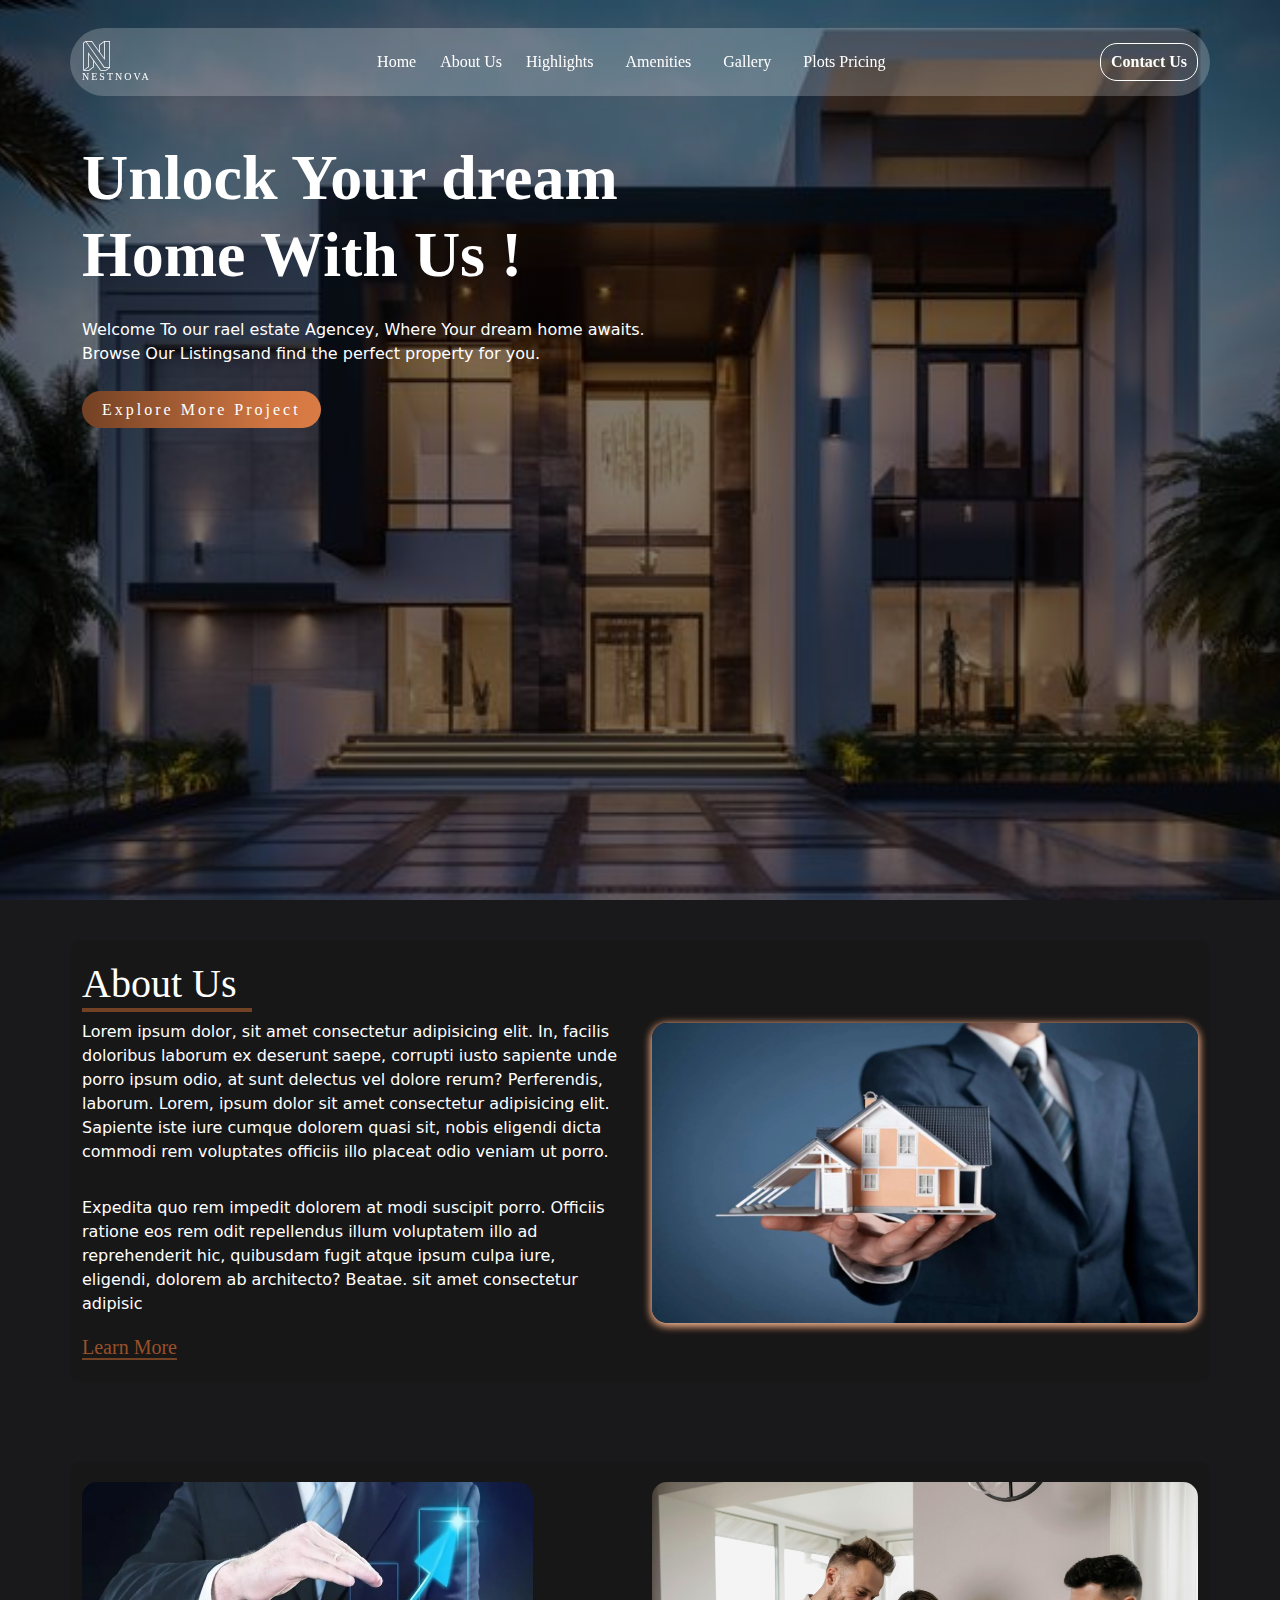
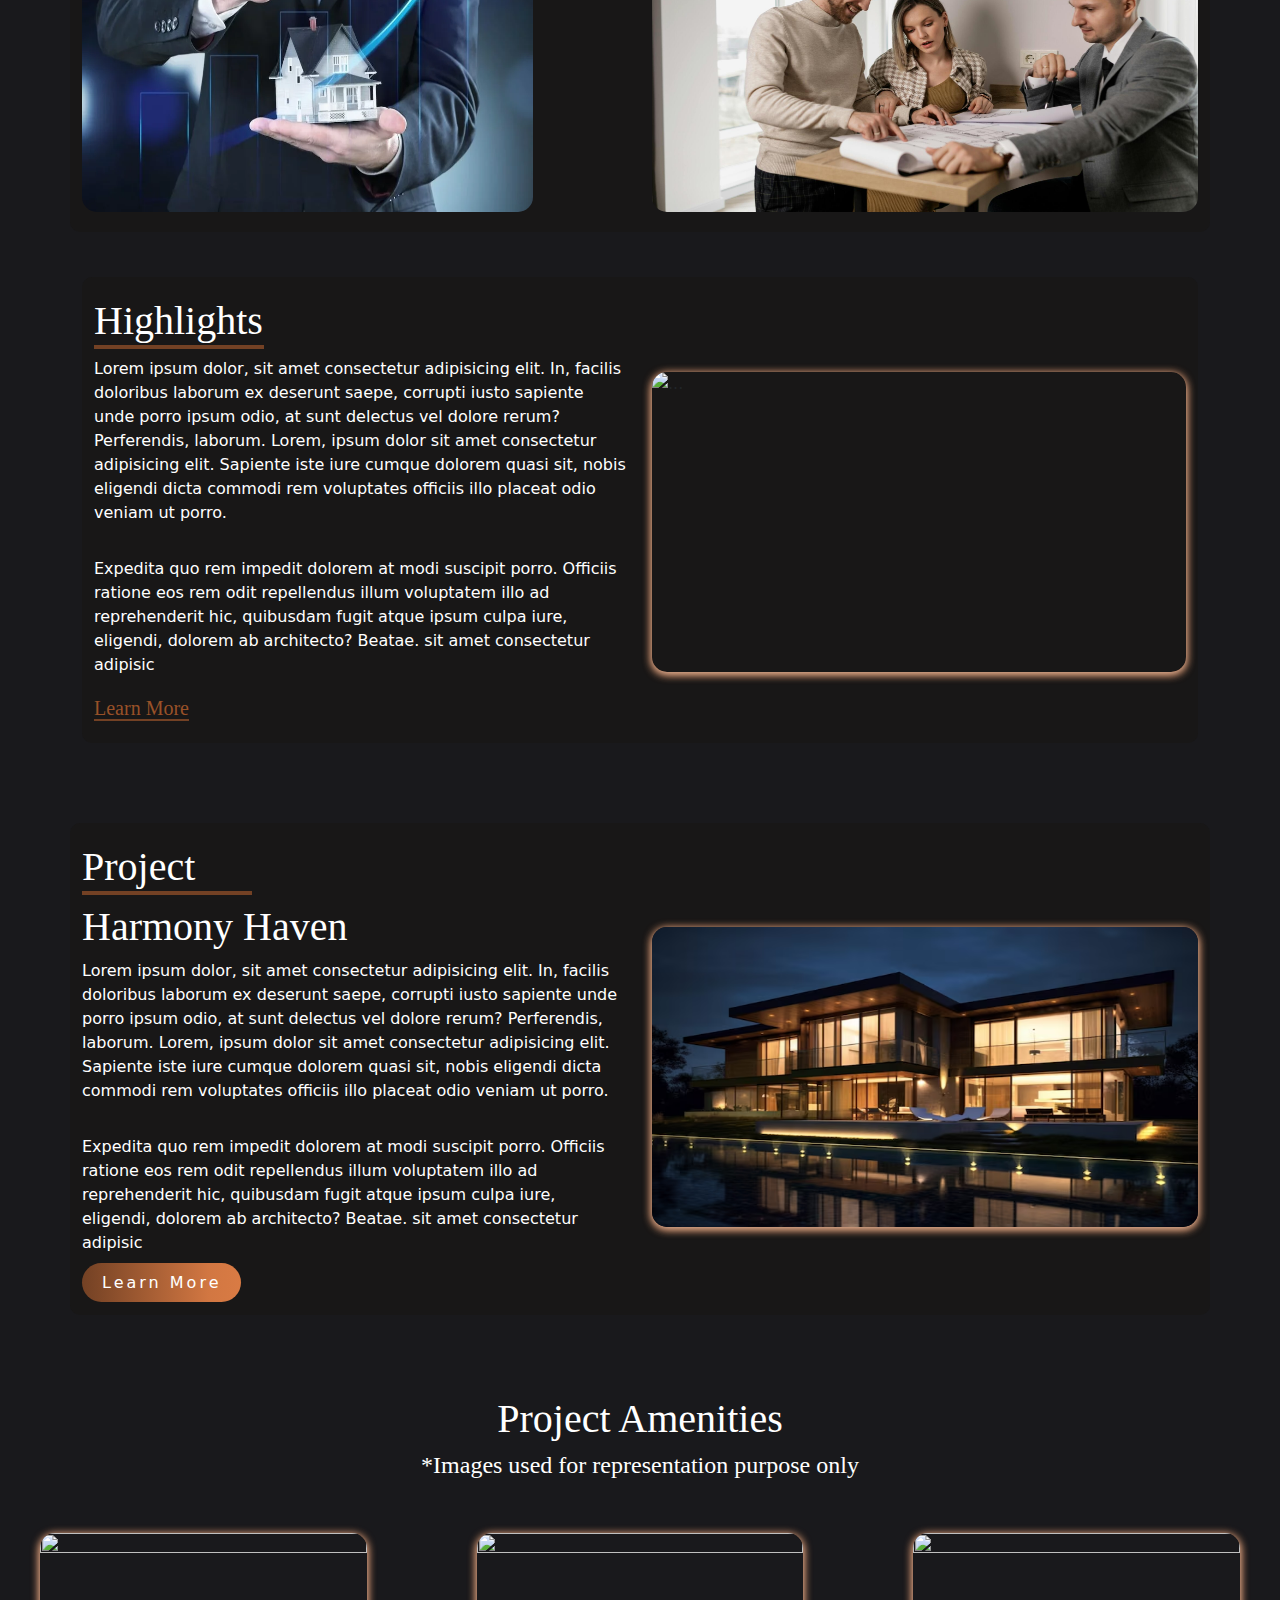
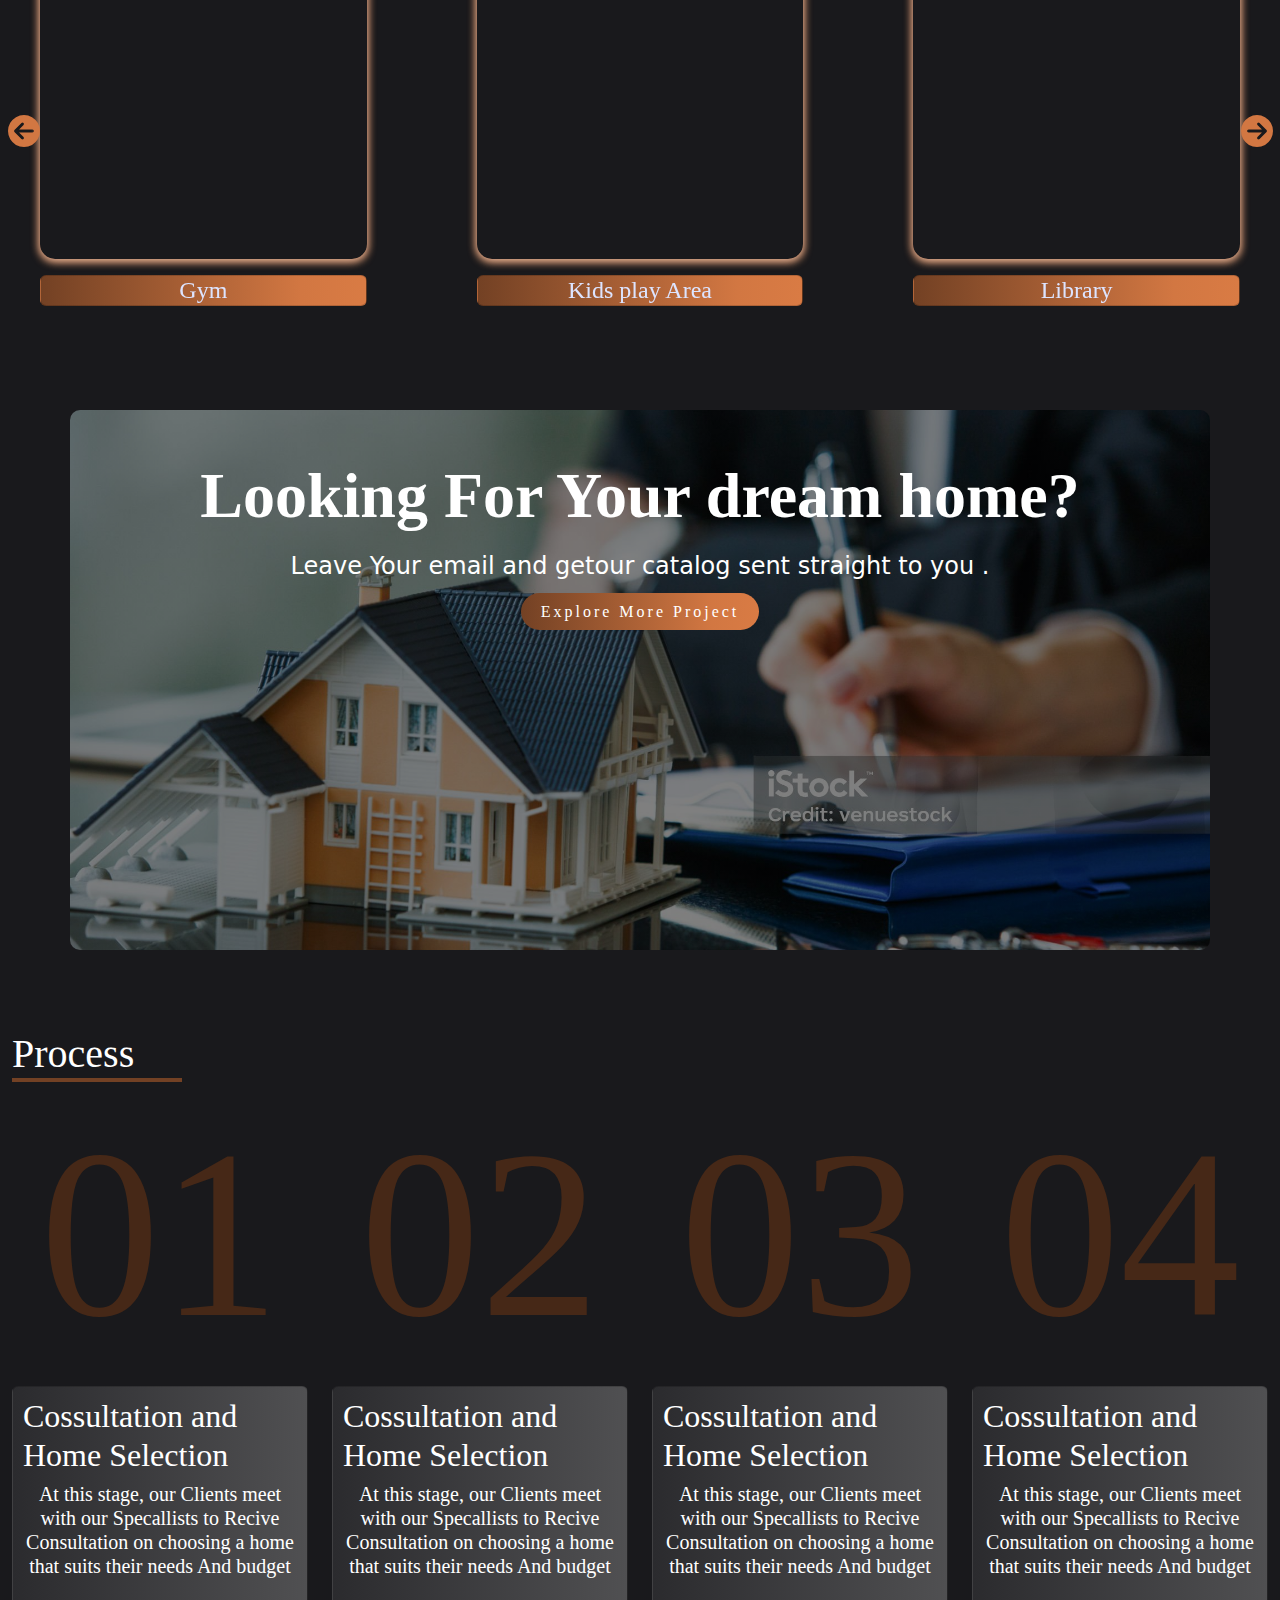
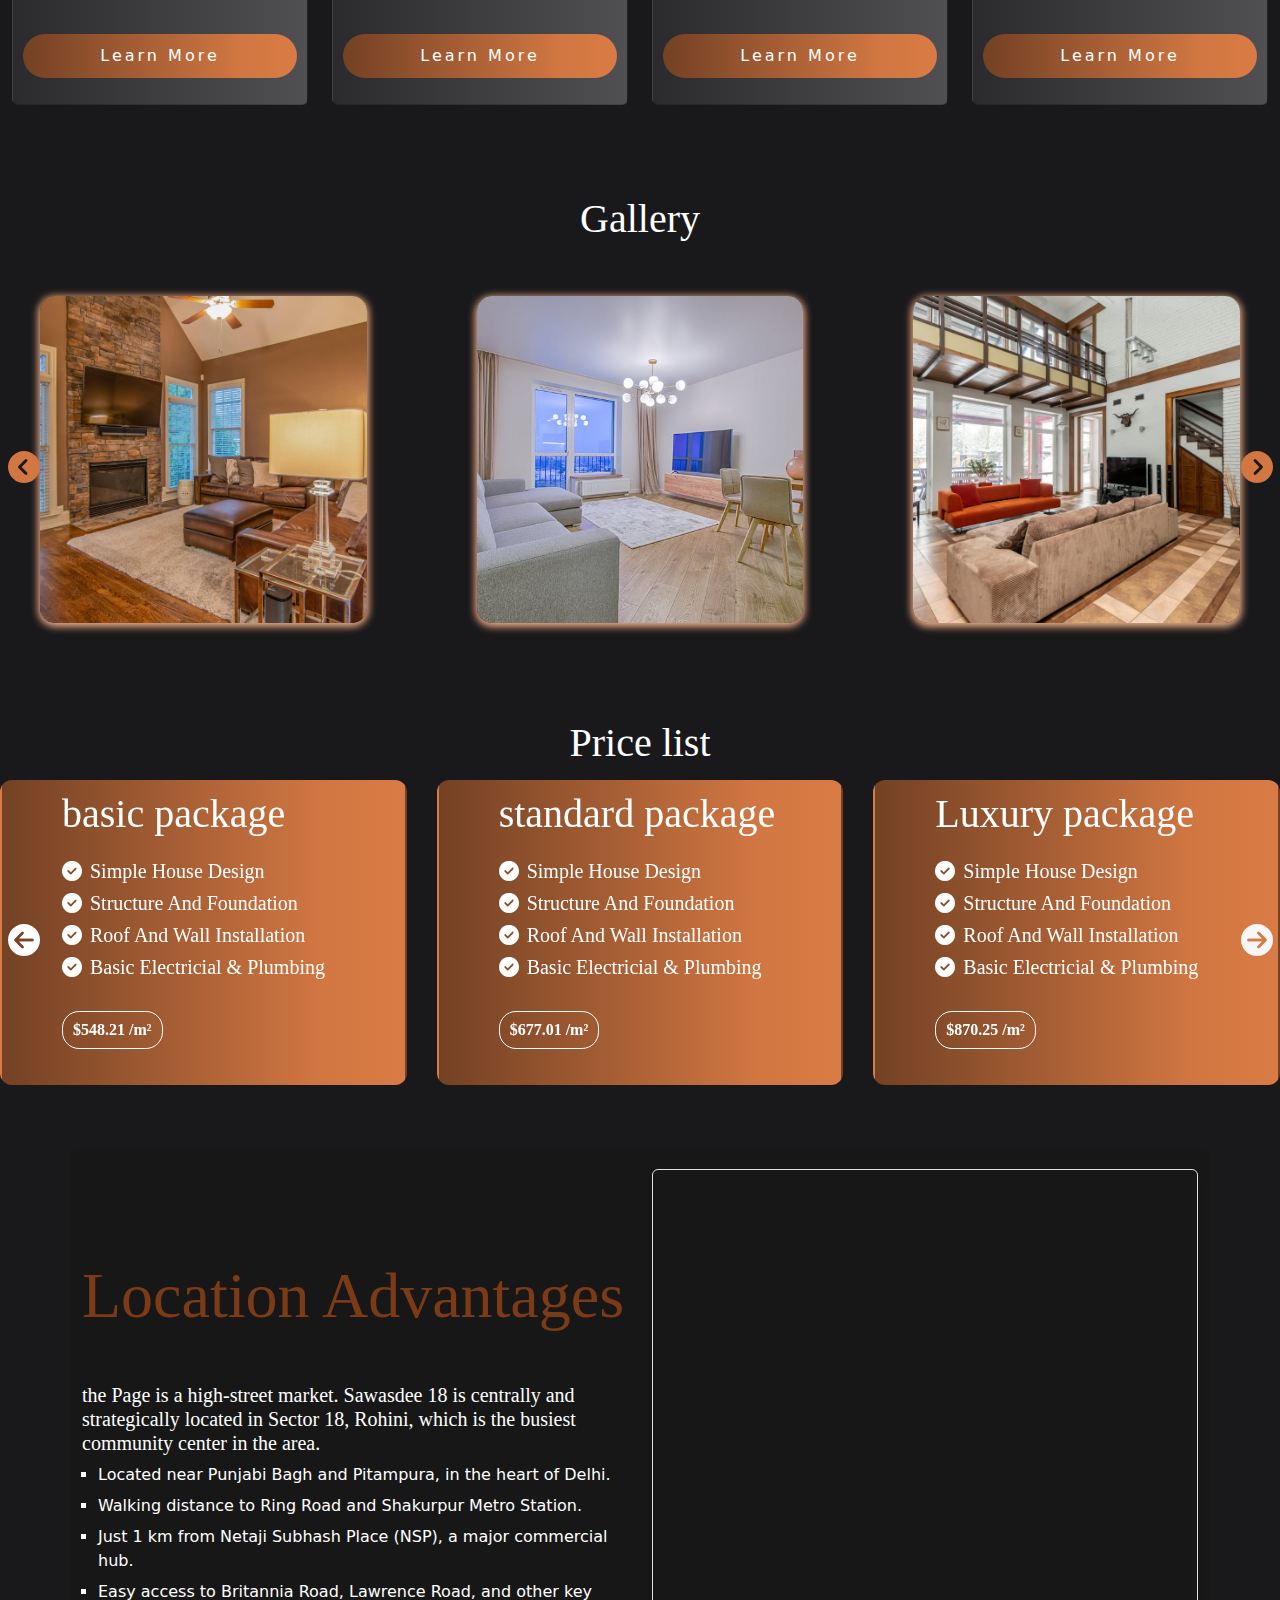
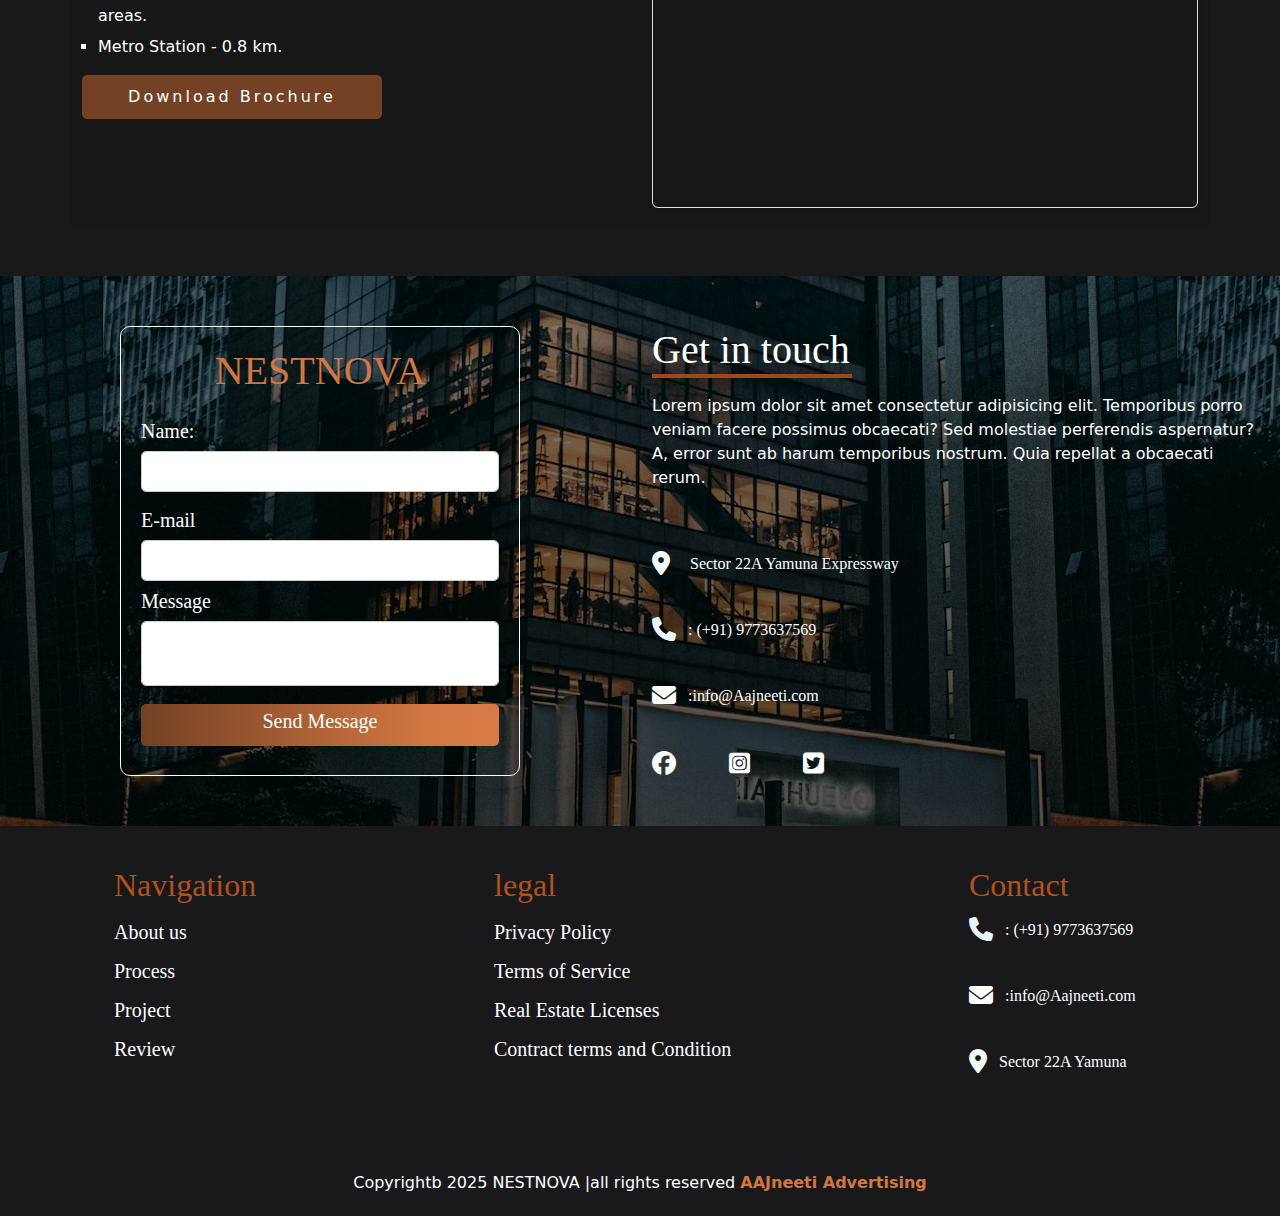
==== commit 9246929d: "AMAN" ====
--- a/index.html
+++ b/index.html
@@ -372,77 +372,88 @@
   <div class="container-fluid HEROBG pb-0">
     <h1 class="text-white likete">Process</h1>
     <!-- <div class="container-fluid new-color"> -->
-      <div class="row align-items-center justify-content-center">
-        <div class="col-lg-3">
-          <h1 class="big">01</h1>
-        </div>
-        <div class="col-lg-3">
-          <h1 class="big">02</h1>
-
-        </div>
-        <div class="col-lg-3">
-          <h1 class="big">03</h1>
-
-        </div>
-        <div class="col-lg-3">
-          <h1 class="big">04</h1>
-
-        </div>
-
-
-      </div>
-    </div>
+    <div class="row align-items-center justify-content-center">
+      <div class="col-lg-3">
+        <h1 class="big text-center">01</h1>
+      </div>
+      <div class="col-lg-3">
+        <h1 class="big text-center">02</h1>
+
+      </div>
+      <div class="col-lg-3">
+        <h1 class="big text-center">03</h1>
+
+      </div>
+      <div class="col-lg-3">
+        <h1 class="big text-center">04</h1>
+
+      </div>
+
+
+    </div>
+  </div>
 
   </div>
   <!-- new card section  -->
 
   <div class="container-fluid hero">
-      <div class="row ">
-        <div class="col-lg-3">
-          <div class="card-neww"> <h2 class="pt-2 text-white pb-3 ">Cossultation and Home Selection</h2>
-            <h5 class="pb-5 text-white">At this stage, our Clients meet with our Specallists to Recive
-              Consultation on choosing a home that suits their needs And budget</h5>
-              <span class="buttonnn mt-2 " href="Submit.html">Learn More</span>
-
-
-          </div>
-        </div>
-        <div class="col-lg-3 ">
-          <div class="card-neww ">
-            <h2 class="pt-2 text-white pb-3 ">Cossultation and Home Selection</h2>
-            <h5 class="pb-5 text-white">At this stage, our Clients meet with our Specallists to Recive
-              Consultation on choosing a home that suits their needs And budget</h5>
-              <span class="buttonnn mt-2 " href="Submit.html">Learn More</span>
-
-          </div>
-
-        </div>
-        <div class="col-lg-3">
-          <div class="card-neww">
-            <h2 class="pt-2 text-white pb-3 ">Cossultation and Home Selection</h2>
-            <h5 class="pb-5 text-white">At this stage, our Clients meet with our Specallists to Recive
-              Consultation on choosing a home that suits their needs And budget</h5>
-              <span class="buttonnn mt-2 " href="Submit.html">Learn More</span>
-
-          </div>
-
-        </div>
-        <div class="col-lg-3">
-          <div class="card-neww">
-            <h2 class="pt-2 text-white pb-3 ">Cossultation and Home Selection</h2>
-            <h5 class="pb-5 text-white">At this stage, our Clients meet with our Specallists to Recive
-              Consultation on choosing a home that suits their needs And budget</h5>
-              <span class="buttonnn mt-2 " href="Submit.html">Learn More</span>
-
-          </div>
-
-        </div>
-
-
-      </div>
-    </div>
-
-  </div>
+    <div class="row ">
+      <div class="col-lg-3 text-center">
+        <div
+          style="    background: linear-gradient(90deg, rgb(43, 43, 46) 0%, rgb(80, 80, 82) 100%, rgb(3, 3, 3) 34%); padding: 10px; margin-bottom: 20px;   "
+          class="card">
+          <h2 class=" text-white">Cossultation and Home Selection</h2>
+          <h5 class="pb-5 text-white">At this stage, our Clients meet with our Specallists to Recive
+            Consultation on choosing a home that suits their needs And budget</h5>
+          <span class="buttonnn mb-3 " href="Submit.html">Learn More</span>
+
+
+        </div>
+      </div>
+      <div class="col-lg-3 text-center">
+        <div
+          style="    background: linear-gradient(90deg, rgb(43, 43, 46) 0%, rgb(80, 80, 82) 100%, rgb(3, 3, 3) 34%); padding: 10px; margin-bottom: 20px;   "
+          class="card">
+          <h2 class=" text-white">Cossultation and Home Selection</h2>
+          <h5 class="pb-5 text-white">At this stage, our Clients meet with our Specallists to Recive
+            Consultation on choosing a home that suits their needs And budget</h5>
+          <span class="buttonnn mb-3 " href="Submit.html">Learn More</span>
+
+
+        </div>
+
+      </div>
+      <div class="col-lg-3 text-center">
+        <div
+          style="    background: linear-gradient(90deg, rgb(43, 43, 46) 0%, rgb(80, 80, 82) 100%, rgb(3, 3, 3) 34%); padding: 10px; margin-bottom: 20px;   "
+          class="card">
+          <h2 class=" text-white">Cossultation and Home Selection</h2>
+          <h5 class="pb-5 text-white">At this stage, our Clients meet with our Specallists to Recive
+            Consultation on choosing a home that suits their needs And budget</h5>
+          <span class="buttonnn mb-3 " href="Submit.html">Learn More</span>
+
+
+        </div>
+
+      </div>
+      <div class="col-lg-3 text-center">
+        <div
+          style="    background: linear-gradient(90deg, rgb(43, 43, 46) 0%, rgb(80, 80, 82) 100%, rgb(3, 3, 3) 34%); padding: 10px; margin-bottom: 20px;   "
+          class="card">
+          <h2 class=" text-white">Cossultation and Home Selection</h2>
+          <h5 class="pb-5 text-white">At this stage, our Clients meet with our Specallists to Recive
+            Consultation on choosing a home that suits their needs And budget</h5>
+          <span class="buttonnn mb-3 " href="Submit.html">Learn More</span>
+
+
+        </div>
+
+      </div>
+
+
+    </div>
+  </div>
+
 
 
 
@@ -791,112 +802,155 @@
       </div>
     </div>
   </div>
+<!-- review section start -->
+<!-- <div class="container-fluid">
+  <div class="container">
+    <div class="row">
+      <div           style="    background: linear-gradient(90deg, rgb(43, 43, 46) 0%, rgb(80, 80, 82) 100%, rgb(3, 3, 3) 34%); padding: 10px; margin-bottom: 20px;   "
+      class="card" style="width: 18rem;">
+        <img src="..." class="card-img-top" alt="...">
+        <div class="card-body">
+          <p class="card-text">Some quick example text to build on the card title and make up the bulk of the card's content.</p>
+        </div>
+      </div>
+
+      <div class="card" style="width: 18rem;">
+        <img src="..." class="card-img-top" alt="...">
+        <div class="card-body">
+          <p class="card-text">Some quick example text to build on the card title and make up the bulk of the card's content.</p>
+        </div>
+      </div>
+
+      <div class="card" style="width: 18rem;">
+        <img src="..." class="card-img-top" alt="...">
+        <div class="card-body">
+          <p class="card-text">Some quick example text to build on the card title and make up the bulk of the card's content.</p>
+        </div>
+      </div>
+
+      
+    </div>
+  </div>
+</div> -->
+
+
+
+
+
+<!-- review section start -->
 
   <!-- footer section start  -->
-  <div class="container-fluid HEROBG" id="contact us">
-    <div class="container herobg">
-
-      <div class="row">
-        <div class="col-lg-6 ">
-
-          <!--         
-        <div class="col-lg-6 pt-3">
-          <input type="text" class="form-control p-2 mb-4 w-100   " name="name1" placeholder="Enter Your Name" required>
-
-        </div>
-        <div class="col-lg-6 pt-3">
-          <input type="tel" class="form-control pt-2 mb-4 w-100 " name="phone" placeholder="Your Mobile Number"
-            required>
-        </div>
-        <div class="col-lg-6 pt-3 pb-3">
-          <input type="text" class="form-control p-2 mb-4 w-100 " name="City" placeholder="Enter Your City">
-        </div>
-        <a class="but mb-2s" href="#">Submite</a> -->
-          <div class="background">
-            <div class="booking-form">
-              <!-- <h1 class="text-center">Contact Us</h1> -->
-              <h1 style="color:rgba(210, 119, 66, 1);" class="text-center mb-4">NESTNOVA</h1>
-
-              <form action="">
-                <input type="text" class="form-control p-1 mb-4 w-100   " name="name1" placeholder="Enter Your Name"
-                  required>
-
-
-                <input type="text" class="form-control p-1 mb-4 w-100 " name="City" placeholder="Enter Your City">
-
-
-                <input type="tel" class="form-control p-1 mb-4 w-100 " name="phone" placeholder="Your Mobile Number"
-                  required>
-
-
-
-                <button type="submit">Book now</button>
-              </form>
-            </div>
-
-          </div>
-
-
-        </div>
-        <div class="col">
-          <ul class="me text-center mt-2">
-            <h3 class="text-center" style="color: rgba(210, 119, 66, 1);">NAVIGATION</h3>
-
-            <div class="" href="">
-              <li>Home</li>
-            </div>
-            <div href="">
-              <li>pricing</li>
-            </div>
-            <div href="">
-              <li>cash studies</li>
-            </div>
-            <div href="">
-              <li>Features</li>
-            </div>
-            <div href="">
-              <li>Update</li>
-            </div>
-
-          </ul>
-
-        </div>
-        <div class="col">
-          <ul class="me mt-2">
-            <h3 style="color: rgba(210, 119, 66, 1);">LEGAL</h3>
-
-            <div class="" href="">
-              <li>privacy policy</li>
-            </div>
-            <div href="">
-              <li>Terms of service</li>
-            </div>
-            <div href="">
-              <li>Real estate Licenses</li>
-            </div>
-            <div href="">
-              <li>Contract Terms And Conditions</li>
-            </div>
-            <div href="">
-              <li>Support</li>
-            </div>
-
-          </ul>
-
-        </div>
-
-      </div>
-    </div>
-    <!-- footer  -->
-    <footer id="h22">
-      <div class="section HEROBG text-center time">
-        <p class="text-white ">
-          Copyrightb 2025 NESTNOVA |all rights reserved <span style="color: rgba(210, 119, 66, 1);"
-            class=" fw-bold">AAJneeti Advertising</span>
-
-        </p>
-      </div>
-  </div>
+  <div class="container-fluid nice " id="contact us">
+    <div class="row">
+      <div class="col-lg-6 ">
+
+          <div class="booking-form text-center">
+            <!-- <h1 class="text-center">Contact Us</h1> -->
+            <h1 style="color:rgba(210, 119, 66, 1);" class="text-center mb-4">NESTNOVA</h1>
+
+            <form class=".form-block text-center" action="">
+              <label class="text-start text-white" for="name">
+                <h5>Name:</h5>
+              </label>
+
+              <input type="text" class="form-control p-1 mb-3 w-100 text-light   " name="name1" placeholder="" required>
+
+              <label class="text-start text-white" for="name">
+                <h5>E-mail</h5>
+              </label>
+
+              <input type="email" class="form-control p-1 mb-2 w-100 " name="email" placeholder="">
+
+              <label class="text-start text-white" for="name">
+                <h5>Message</h5>
+              </label>
+
+              <input type="text" class="form-control p-3 mb-2 w-100 " name="text" placeholder="" required>
+
+
+
+              <button type="submit">
+                <h5 class="text-center">Send Message</h5>
+              </button>
+            </form>
+          </div>
+
+        </div>
+
+
+      <div class="col-lg-6">
+        <h1 class="text-white text-start likete3">Get in touch</h1>
+        <p class="text-start text-white pt-2 pb-5">Lorem ipsum dolor sit amet consectetur adipisicing elit. Temporibus porro veniam facere
+          possimus obcaecati? Sed molestiae perferendis aspernatur? A, error sunt ab harum temporibus nostrum. Quia
+          repellat a obcaecati rerum.</p>
+          <h6 class="h111 text-white"><i class="fa-solid fa-location-dot fa-xl mb-5 me-3" style="color: #f3fafa;"></i> Sector 22A Yamuna Expressway  </h6>
+
+          <h6 class="h111 text-white"> <i class="fa-solid fa-phone fa-xl me-2 mb-5" style="color: #ecf5f6;"></i>    : (+91) 9773637569 </h6>
+          <h6 class="h111 text-white"> <i class="fa-solid fa-envelope fa-xl me-2 mb-5 mt" style="color: #ffffff;"></i>   :info@Aajneeti.com</h6>
+          <i class="fa-brands fa-facebook fa-xl me-5" style="color: #ffffff;"></i>
+          <i class="fa-brands fa-square-instagram fa-xl me-5" style="color: #ffffff;"></i>
+          <i class="fa-brands fa-square-twitter fa-xl" style="color: #ffffff;"></i>      </div>
+
+    </div>
+  </div>
+<!-- footer  -->
+ <div class="container-fluid  HEROBG">
+  <div class="container">
+
+
+    <div class="row">
+      <div class="col-lg-4">
+        <ul class="text-center text-white AMAN-d">
+          <h2 style="color: #b25119;" class="pb-2">Navigation</h2>
+          <li><h5>About us</h5></li>
+          <li><h5>Process</h5></li>
+          <li><h5>Project</h5></li>
+          <li><h5>Review</h5></li>
+
+        </ul>
+      </div>
+      <div class="col-lg-5">
+        <ul class="text-center text-white AMAN-d">
+          <h2 style="color: #b25119;" class="pb-2">legal</h2>
+          <li><h5>Privacy Policy</h5></li>
+          <li><h5>Terms of Service</h5></li>
+          <li><h5>Real Estate Licenses</h5></li>
+          <li><h5>Contract terms and Condition </h5></li>
+
+        </ul>
+
+      </div>
+      <div class="col-lg-3">
+        <ul class="text-center text-white AMAN-d">
+          <h2 style="color: #b25119;" class="pb-2">Contact</h2>
+
+          <h6 class="h111 text-white"> <i class="fa-solid fa-phone fa-xl me-2 mb-5" style="color: #ecf5f6;"></i>    : (+91) 9773637569 </h6>
+          <h6 class="h111 text-white"> <i class="fa-solid fa-envelope fa-xl me-2 mb-5 " style="color: #ffffff;"></i>   :info@Aajneeti.com</h6>
+          <h6 class="h111 text-white"><i class="fa-solid fa-location-dot fa-xl mb-5 me-2" style="color: #f3fafa;"></i> Sector 22A Yamuna  </h6>
+
+        </ul>
+
+      </div>
+
+
+    </div>
+  </div>
+ </div>
+
+
+
+
+
+  <!-- footer  -->
+  <footer id="h22">
+    <div class="section HEROBG text-center time">
+      <p class="text-white ">
+        Copyrightb 2025 NESTNOVA |all rights reserved <span style="color: rgba(210, 119, 66, 1);"
+          class=" fw-bold">AAJneeti Advertising</span>
+
+      </p>
+    </div>
+    </div>
   </footer>
 
 
--- a/style.css
+++ b/style.css
@@ -155,7 +155,6 @@
     
     width: 100%;
     padding: 10px 20px;
-
     letter-spacing: 3px;
     color: #fff;
     border: none;
@@ -170,7 +169,7 @@
     
     background-color: #005c60;
     color: rgb(255, 255, 255);
-    transform: scale(1.1);
+    /* transform: scale(1.1); */
     transition: 19ms;
 }
 
@@ -275,6 +274,12 @@
 .likete{
     border-bottom: solid 4px #734124;
 max-width: 170px;
+text-align: start;
+/* margin-bottom: 10px; */
+}
+.likete3{
+    border-bottom: solid 4px #9c4a1a;
+max-width: 200px;
 text-align: start;
 /* margin-bottom: 10px; */
 }
@@ -526,25 +531,30 @@
 }
 
 .card-neww{
-    width: 100%;
-    object-fit: cover;
-    aspect-ratio: 8 / 10;
-    border-radius: 20px;
-    background: #734124;
-    background: linear-gradient(90deg, rgb(43, 43, 46) 0%, rgb(80, 80, 82) 100%, rgb(3, 3, 3) 34%);    display: block;
-    user-select: none;
+    /* width: 100%; */
+    /* object-fit: cover; */
+    /* aspect-ratio: 8 / 10; */
+    /* border-radius: 20px; */
+    /* background: linear-gradient(90deg, rgb(43, 43, 46) 0%, rgb(80, 80, 82) 100%, rgb(3, 3, 3) 34%);    display: block;
+    user-select: none; */
     /* background: #effdf5; */
-    padding: 20px;
-    border-radius: 12px;
-    text-decoration: none;
-    border: 2px solid transparent;
-    transition: 0.2s ease;
+    /* padding: 20px; */
+    /* border-radius: 12px; */
+    /* text-decoration: none; */
+    /* border: 2px solid transparent; */
+    /* transition: 0.2s ease; */
     /* margin: 40px; */
     /* margin: 20px; */
-    object-fit: cover;
-    text-align: center;
+    /* object-fit: cover; */
+    /* text-align: center; */
     /* align-items: center; */
     /* justify-content: center; */
+   
+}
+.nice{
+    background: linear-gradient(rgba(0, 0, 0, 0.50), rgba(0, 0, 0, 0.662)), url(image-new/Aman\ back.jpeg);
+    background-position: center;
+    padding: 50px;
 }
 
 
@@ -655,17 +665,18 @@
     
     .booking-form {
     
-        background-color: rgba(227, 208, 208, 0.838);
+        /* background-color: rgba(227, 208, 208, 0.308); */
         border-radius: 10px;
-        box-shadow: 2px 1px 10px;
+        /* box-shadow: 2px 1px 10px; */
         /* flex-direction: column; */
         max-width: 400px;
         padding: 20px;
+        height: 450px;
         width: 80%;
         margin: 0 auto;
         background: transparent;
-        box-shadow: rgb(224, 183, 159) 0px 2px 8px 0px,rgba(210, 119, 66, 1) 0px 2px 10px 0px;
-
+        /* box-shadow: rgb(224, 183, 159) 0px 2px 8px 0px,rgba(210, 119, 66, 1) 0px 2px 10px 0px; */
+border: 1px solid #fff;
     
     
     
@@ -811,3 +822,11 @@
     color: rgb(255, 255, 255);
     
 }
+/* form css on  */
+.AMAN-d li{
+    list-style: none;
+}
+.AMAN-d li,h6,h2{
+    text-align: start;
+    margin-bottom: 15px;
+}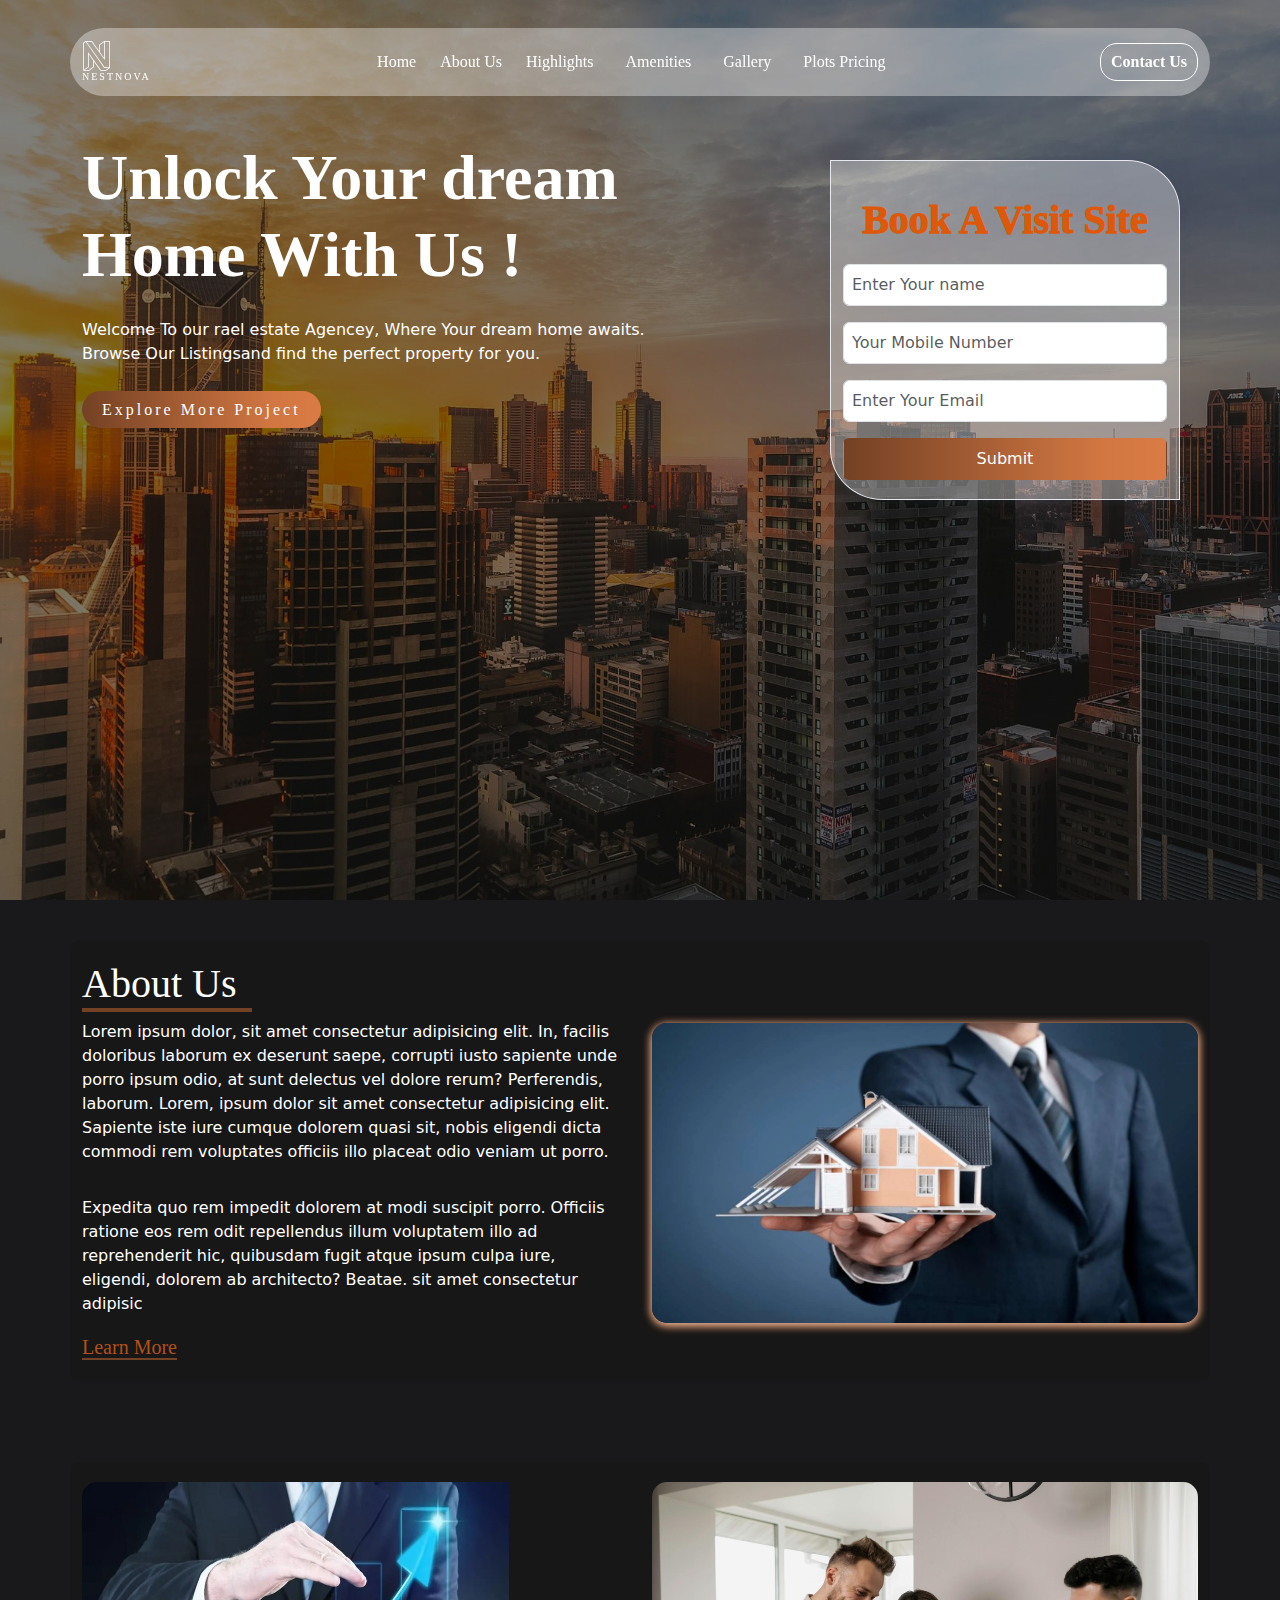
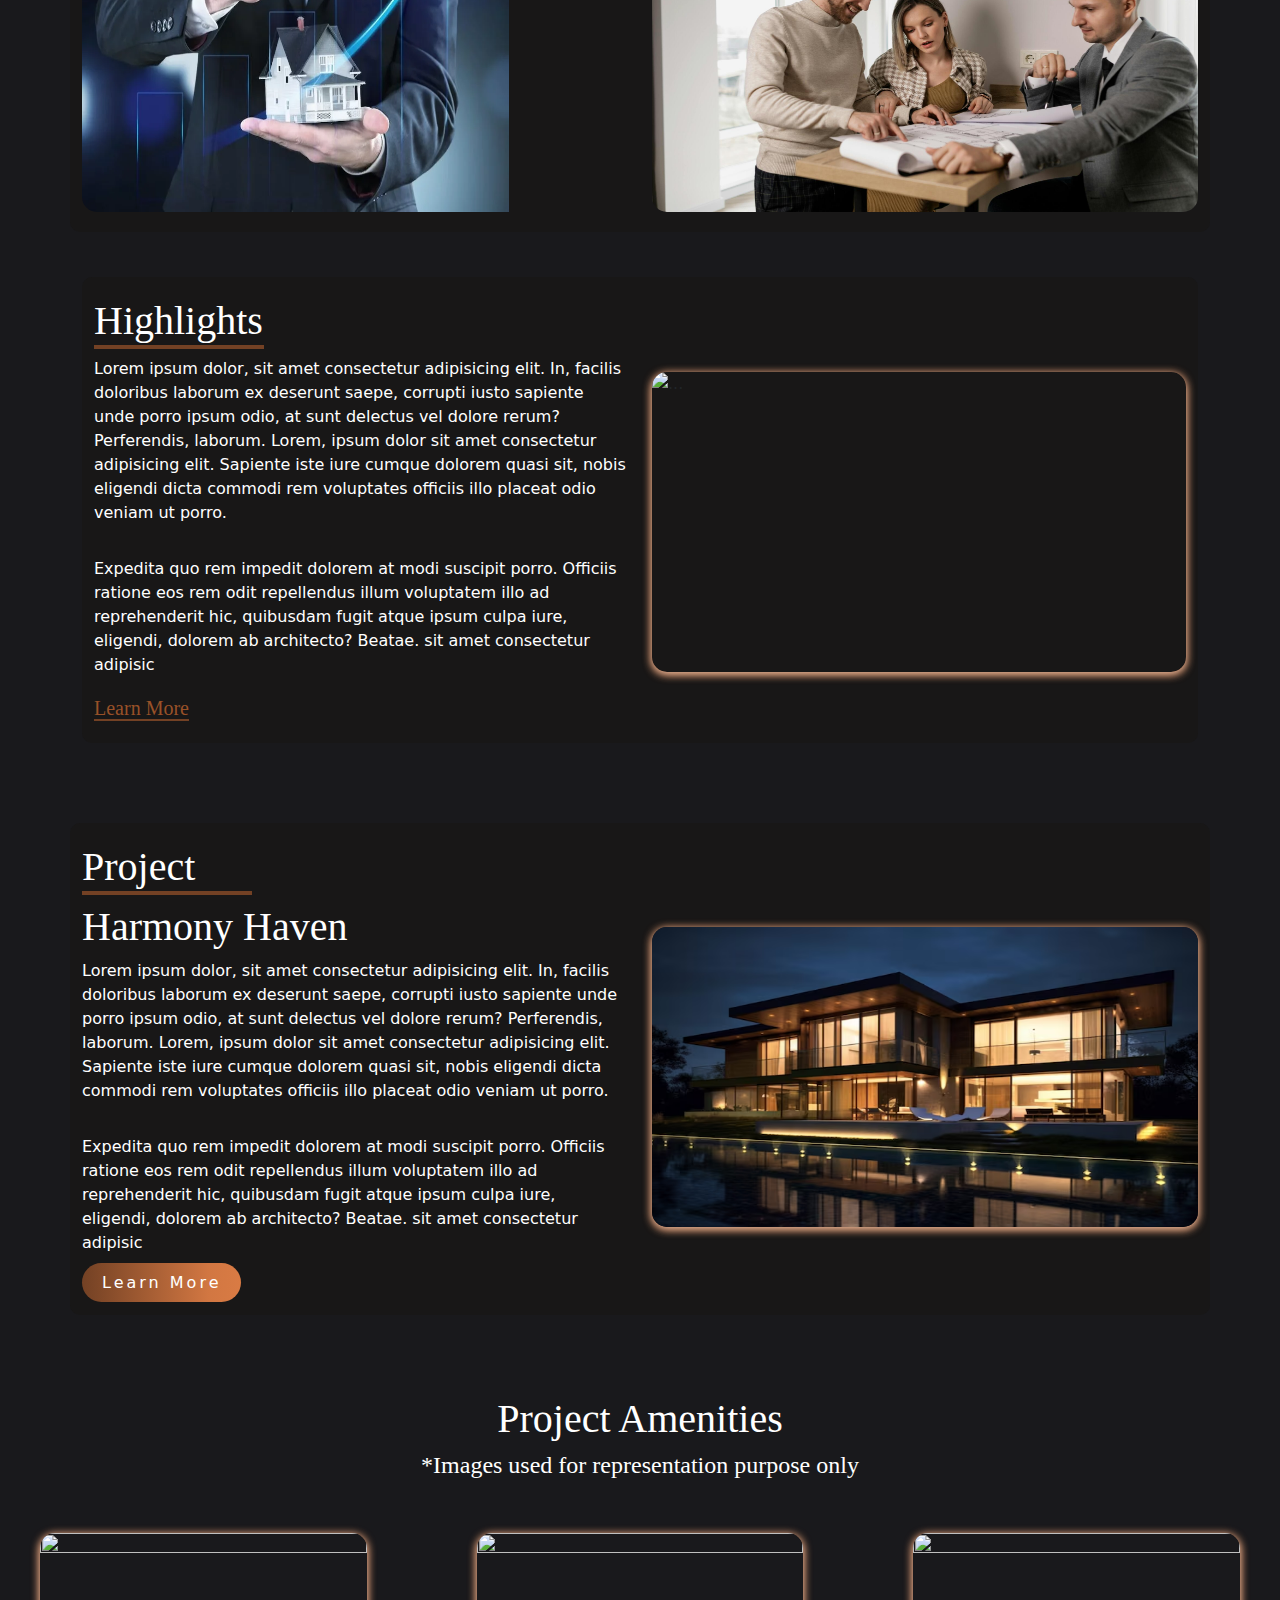
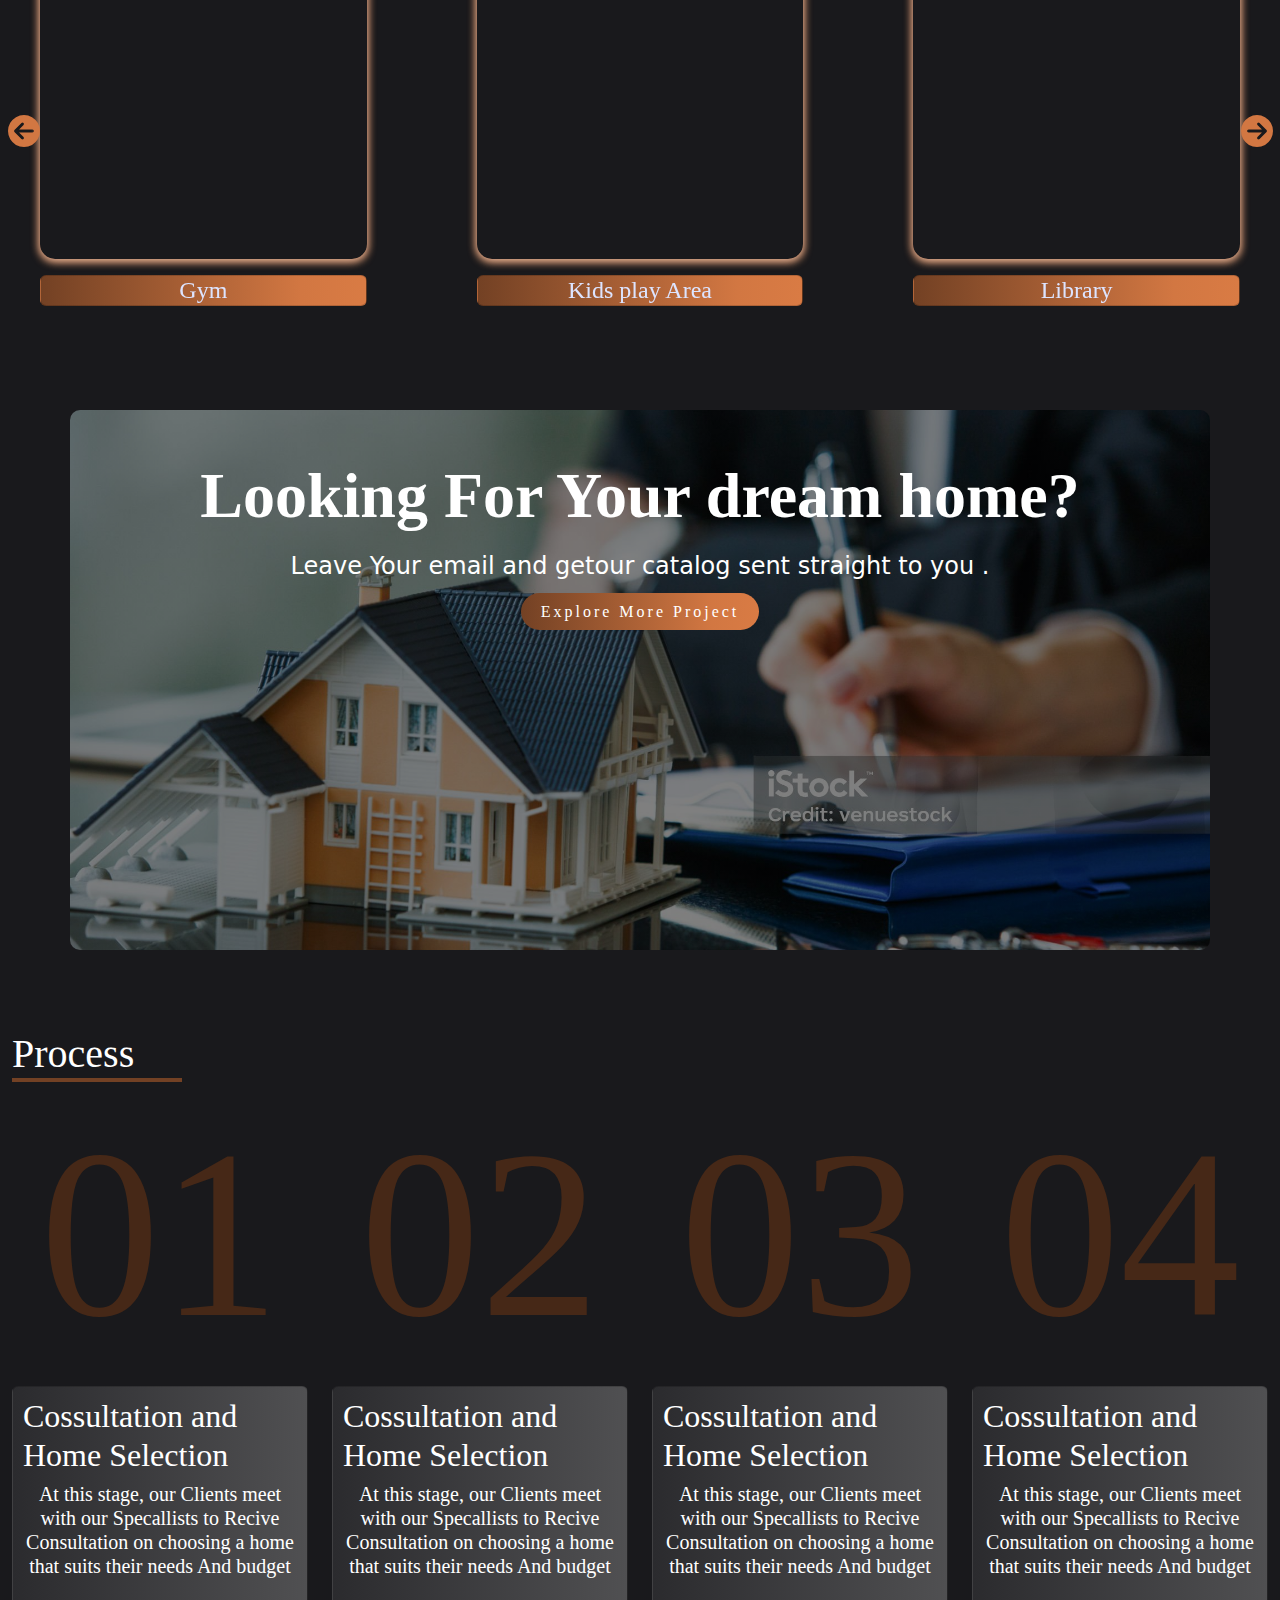
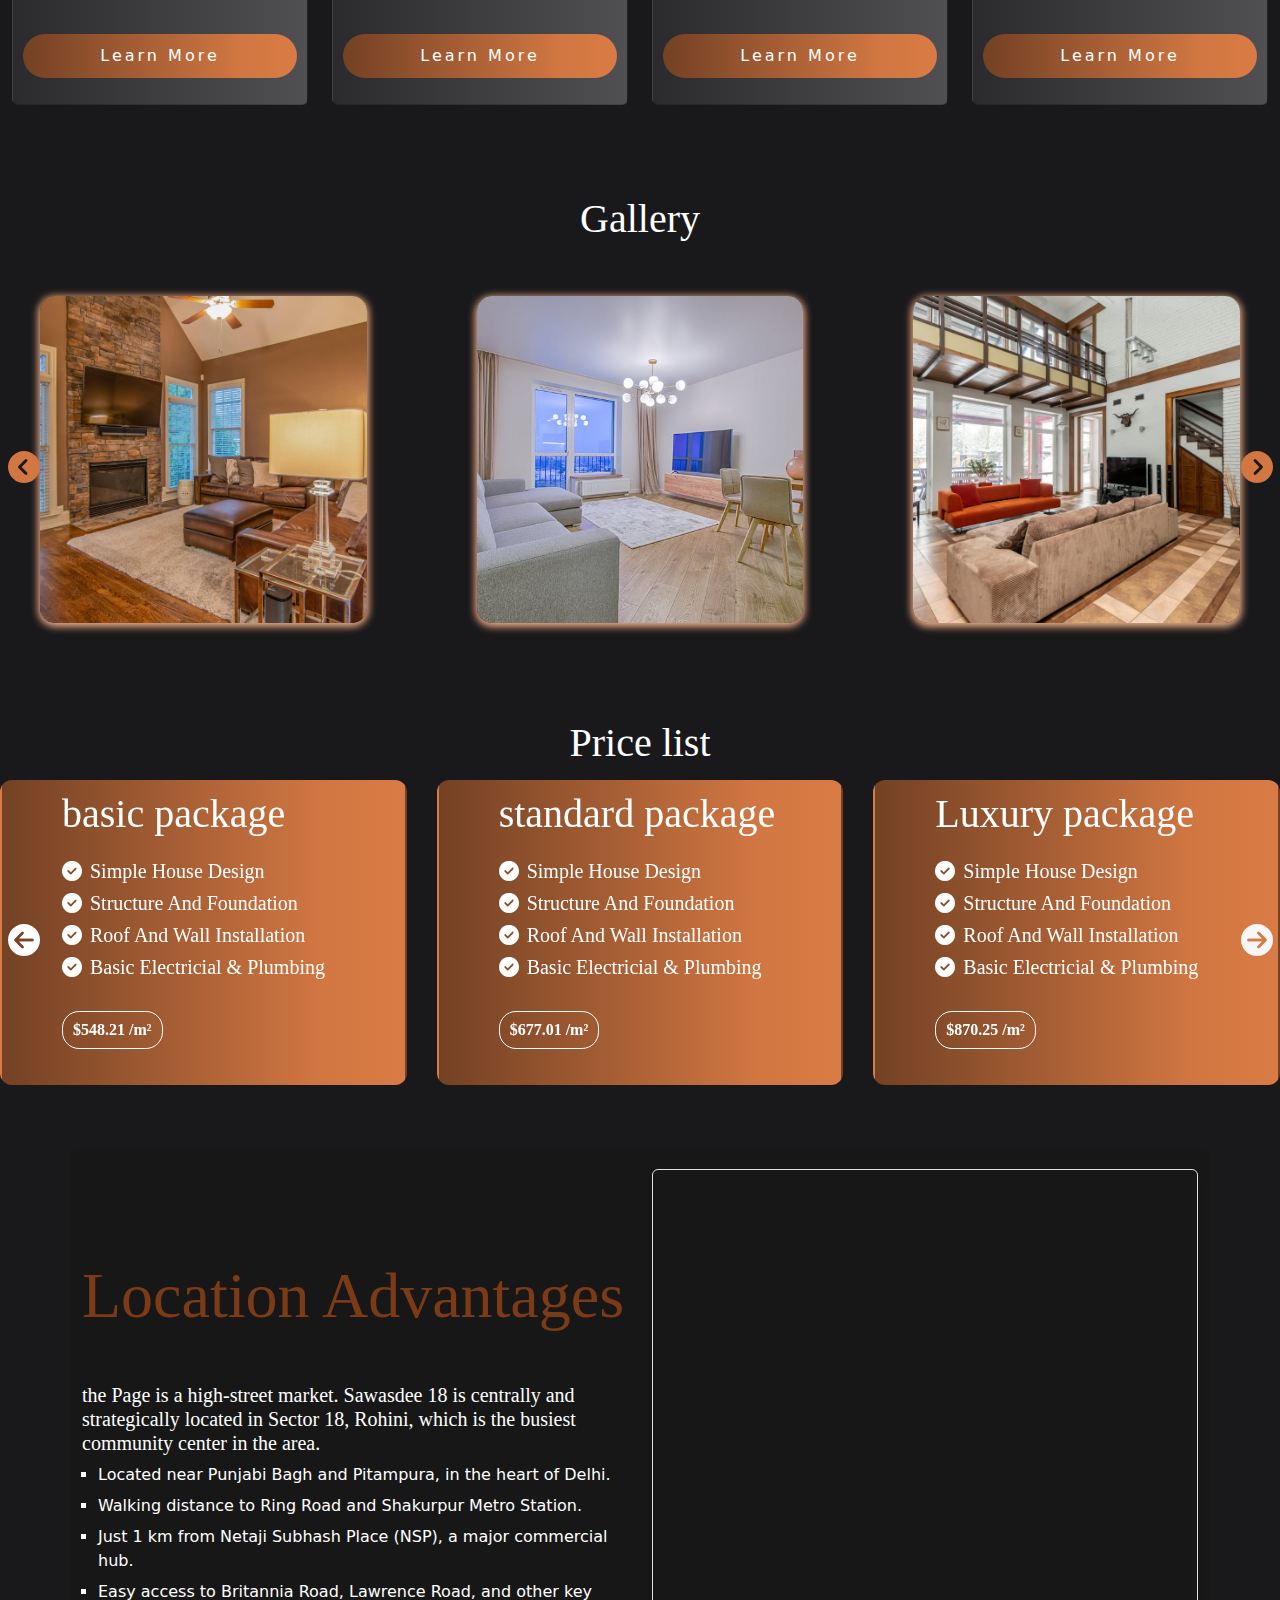
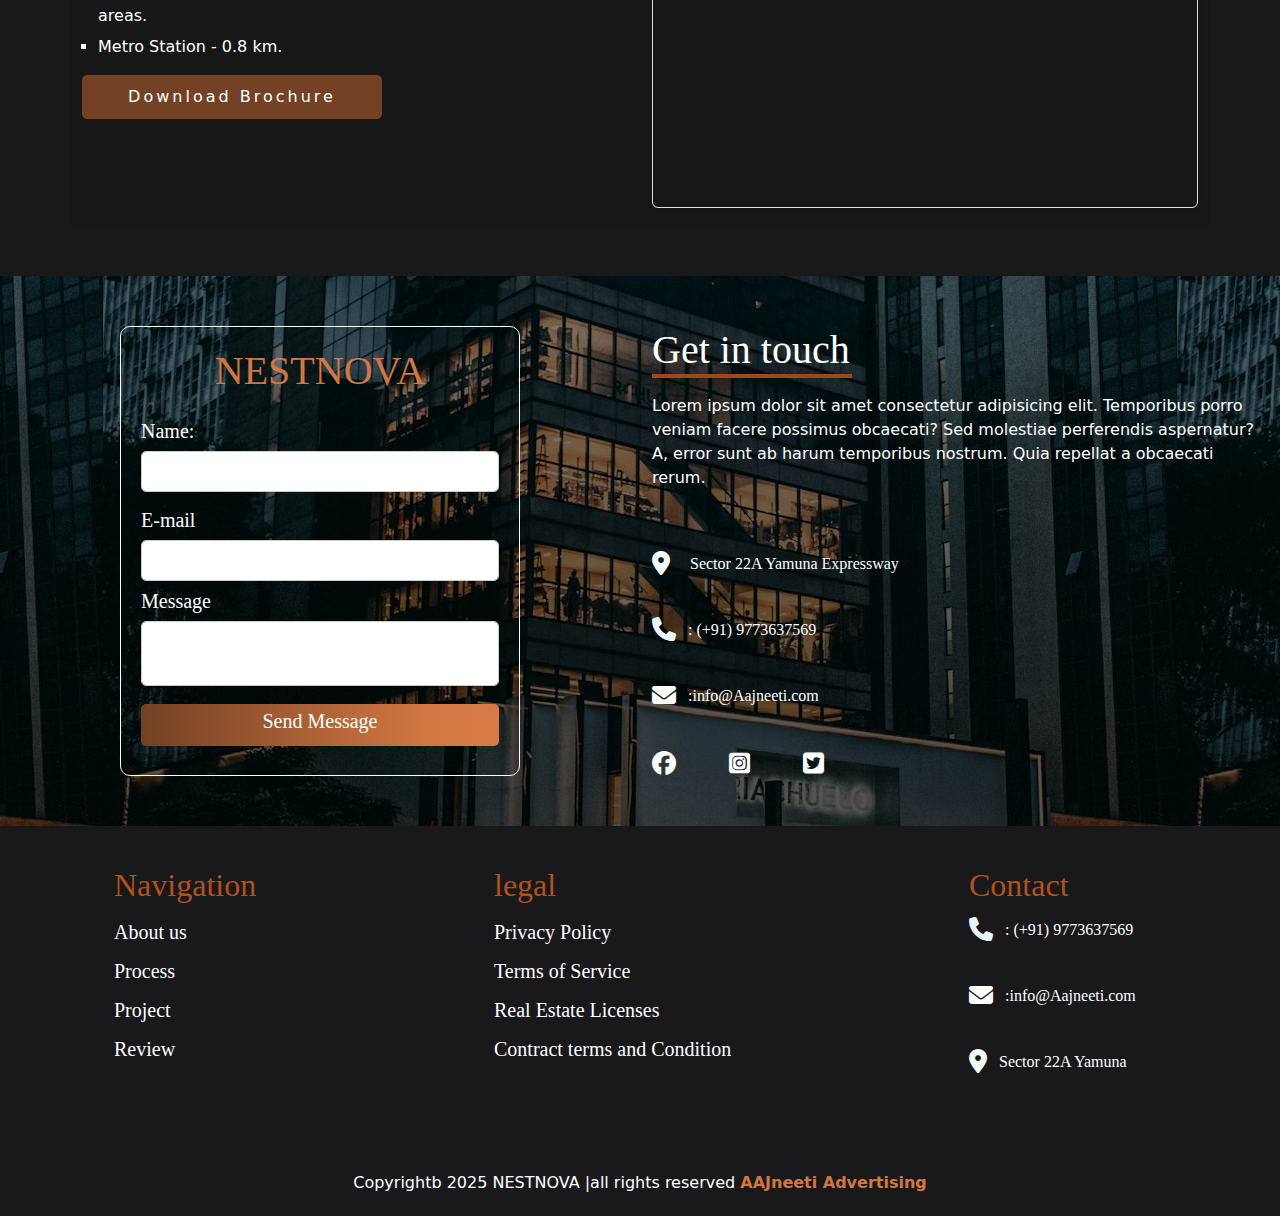
==== commit 1b48768b: "Aman" ====
--- a/index.html
+++ b/index.html
@@ -91,18 +91,41 @@
   <!-- home section start  -->
   <div class="container-fluid home" id="HOME">
     <div class="container">
+      <div class="row">
+        <div class="col-lg-8">
       <div class="contantttt">
         <h1>Unlock Your dream Home With Us !</h1>
 
         <p>Welcome To our rael estate Agencey, Where Your dream home awaits.
           Browse Our Listingsand find the perfect property for you.</p>
 
-        <a class="buttonnn" href="">Explore More Project</a>
-
-      </div>
-
-
-    </div>
+        <a class="buttonnn" >Explore More Project</a>
+
+      </div>
+    </div>
+
+      <div class="col-lg-4 " id="form">
+        <form method="#" class="mt-3" id="ajax-header-contact">
+
+        <h1 class=" huuu">Book A Visit Site</h1>
+
+        <input type="text" class="form-control p-2 mb-3  w-100 " name="City" placeholder="Enter Your name" required>
+
+        <input type="tel" class="form-control p-2 mb-3  w-100 " name="phone" placeholder="Your Mobile Number" required>
+        <input type="email" class="form-control p-2 mb-3  w-100 " name="email" placeholder="Enter Your Email" required>
+
+        <!-- <button id="form-submit" class="btn lnk btn-main bg-btn mb-2" >Submit <span class="circle"></span></button> -->
+
+        <button type="submit" class="btn w-100 py-2"
+        style="    background: linear-gradient(90deg,  rgba(115, 65, 36, 1) 0%, rgba(210, 119, 66, 1) 80%, rgba(217, 123, 68, 1) 100%);
+ color: #fff;">Submit</button>
+      </form>
+
+      </div>
+
+
+    </div>
+  </div>
   </div>
 
   <!-- home section end  -->
@@ -130,7 +153,7 @@
               architecto? Beatae.
               sit amet consectetur adipisic
             </p>
-            <a id="l" href="#l">Learn More</a>
+            <a style="color: #b25119;">Learn More</a>
           </div>
         </div>
         <div class="col-lg-6 pt-4   ">
@@ -149,7 +172,7 @@
     <div class="container herobg">
       <div class="row justify-content-between">
         <div class="col-lg-5">
-          <img src="image-new/why.webp" class="d-block w-100 imf2" alt="...">
+          <img src="image-new/why.webp" class="d-block w-100 imf2 pe-4" alt="...">
         </div>
         <div class="col-lg-6">
           <img src="image-new/choose.jpeg" class="d-block w-100 imf2" alt="...">
@@ -191,7 +214,7 @@
                 architecto? Beatae.
                 sit amet consectetur adipisic
               </p>
-              <a id="l" href="#l">Learn More</a>
+              <a id="l" href="#1">Learn More</a>
             </div>
           </div>
           <div class="col-lg-6 pt-4   ">
@@ -362,7 +385,7 @@
         <p class="text-white text-center fs-4">
           Leave Your email and getour catalog sent straight to you .
         </p>
-        <a class="buttonnn" href="">Explore More Project</a>
+        <a class="buttonnn" >Explore More Project</a>
 
       </div>
     </div>
@@ -838,11 +861,11 @@
 
 
 <!-- review section start -->
-
+  
   <!-- footer section start  -->
-  <div class="container-fluid nice " id="contact us">
+  <div class="container-fluid nice justify-content-between align-items-center" id="contact us">
     <div class="row">
-      <div class="col-lg-6 ">
+      <div class="col-lg-6">
 
           <div class="booking-form text-center">
             <!-- <h1 class="text-center">Contact Us</h1> -->
@@ -977,16 +1000,16 @@
   <!-- Popup Modal -->
   <div class="popup" id="popup">
     <button id="close" onclick="closePopup()">&times;</button>
-    <h2 class="mb-3" style="color: #fff;">Fill the Form</h2>
+    <h2 class="mb-3 " style="color: #7ceb89; font-weight: 600;">Get In Touch</h2>
     <!-- <input type="text" class="form-control p-3 mb-3  w-100 " name="City" placeholder="Enter Your email"> -->
 
-    <input type="text" class="form-control p-3 mb-3  w-100 " name="City" placeholder="Enter Your name">
-    <input type="text" class="form-control p-3 mb-3  w-100 " name="City" placeholder="Enter Your City">
-
-    <input type="tel" class="form-control p-3 mb-3  w-100 " name="phone" placeholder="Your Mobile Number" required>
-
-
-    <input type="text" class="form-control p-3 mb-3  w-100 " name="City" placeholder="Enter Your password">
+    <input type="text" class="form-control p-2 mb-3  w-100 " name="City" placeholder="Enter Your name">
+    <input type="text" class="form-control p-2 mb-3  w-100 " name="City" placeholder="Enter Your City">
+
+    <input type="tel" class="form-control p-2 mb-3  w-100 " name="phone" placeholder="Your Mobile Number" required>
+
+
+    <input type="text" class="form-control pb-2 mb-3  w-100 " name="City" placeholder="Enter Your password">
 
 
 
--- a/style.css
+++ b/style.css
@@ -99,7 +99,7 @@
     color: #fff;
 }
 .Aman{
-    background-color: rgba(255, 255, 255, 0.212);
+    background-color: rgba(255, 255, 255, 0.358);
     /* padding: 8px; */
     border-radius: 40px;
 }
@@ -123,6 +123,11 @@
 background: transparent;
 font-weight: bolder;
 }
+.button a:hover{
+    background: linear-gradient(90deg,  rgba(115, 65, 36, 1) 0%, rgba(210, 119, 66, 1) 80%, rgba(217, 123, 68, 1) 100%);
+color: #fff;
+border: none;
+}
 /* nav bar css end  */
 
 /* home section css start  */
@@ -131,7 +136,7 @@
     /* display: flex; */
     /* align-items: center; */
     /* background: url(aman.jpeg) no-repeat;  */
-    background-image: linear-gradient(rgba(0, 0, 0, 0.50), rgba(0, 0, 0, 0.50)), url(image-new/home\ section\ bg-min.jpg);
+    background-image: linear-gradient(rgba(0, 0, 0, 0.50), rgba(0, 0, 0, 0.50)), url(image-new/Amanbg1.jpeg);
     background-size: cover;
     background-position: center;
     position: relative;
@@ -145,11 +150,60 @@
     /* align-content: center; */
 
 }
+@keyframes change {
+    0%{
+        background-image: linear-gradient(rgba(0, 0, 0, 0.50), rgba(0, 0, 0, 0.50)), url(image-new/Amanbg1.jpeg);
+
+    }
+    20% {
+        background-image: linear-gradient(rgba(0, 0, 0, 0.50), rgba(0, 0, 0, 0.50)), url(image-new/Amanbg2.jpeg);
+    }
+
+    40% {
+background-image: linear-gradient(rgba(0, 0, 0, 0.50), rgba(0, 0, 0, 0.50)), url(image-new/free-photo-of-skyscrapers-illuminated-at-night.jpeg);
+    }
+
+}
+
 @media screen and (max-width:500px){
     .home{
         /* text-align: center; */
         padding-top: 5.3rem;
     }
+}
+#form{
+    /* padding: 2rem 1%; */
+    background-color: rgba(255, 255, 255, 0.352);
+    width: 350px;
+    height: 340px;
+    border-radius: 0 15%;
+    box-shadow: 0 3px 6px rgba(91, 130, 148, 0.08);
+    border: 1px solid #e8e8ef;
+    margin-top: 80px   ;
+    align-items: center;
+    text-align: center;
+    justify-content: center;
+    align-content: center;
+}
+
+@media screen and (max-width:400px){
+    #form{
+        width: 400px;
+        height: 450px;
+        margin-top: 20px;
+        padding: 0;
+    }
+}
+
+.huuu{
+    /* font-style: italic; */
+    font-size: 40px;
+    /* display: block; */
+    font-weight: 1000;
+    color: #de580a;
+    /* border: solid rgba(255, 255, 255, 0.352); */
+    /* margin: 10px ; */
+    margin-bottom: 20px;
 }
 .buttonnn{
     
@@ -768,11 +822,14 @@
     background: white;
     box-shadow: 0px 4px 6px rgba(0, 0, 0, 0.2);
     border-radius: 10px;
-    text-align: center;
+    /* text-align: center; */
     z-index: 1000;
     margin-top: 45px;
+    border-radius: 25% 10px;
     background: transparent;
-    background: linear-gradient(90deg,  rgba(115, 65, 36, 1) 0%, rgba(210, 119, 66, 1) 80%, rgba(217, 123, 68, 1) 100%);
+    background: #833AB4;
+background: linear-gradient(90deg, rgba(131, 58, 180, 1) 0%, rgba(230, 35, 58, 1) 0%, rgba(240, 32, 67, 0.78) 0%, rgba(253, 29, 29, 0.71) 8%, rgba(252, 176, 69, 0.81) 100%);
+    /* background: linear-gradient(90deg,  rgba(115, 65, 36, 1) 0%, rgba(210, 119, 66, 1) 80%, rgba(217, 123, 68, 1) 100%); */
 }
 
 @media screen and (max-width:400px) {
@@ -816,11 +873,11 @@
     background-color: transparent;
     font-size: 30px;
     font-weight: 500;
-    border: none;
     outline: none;
     cursor: pointer;
     color: rgb(255, 255, 255);
-    
+    /* background-color: #fff; */
+    border: none;
 }
 /* form css on  */
 .AMAN-d li{
